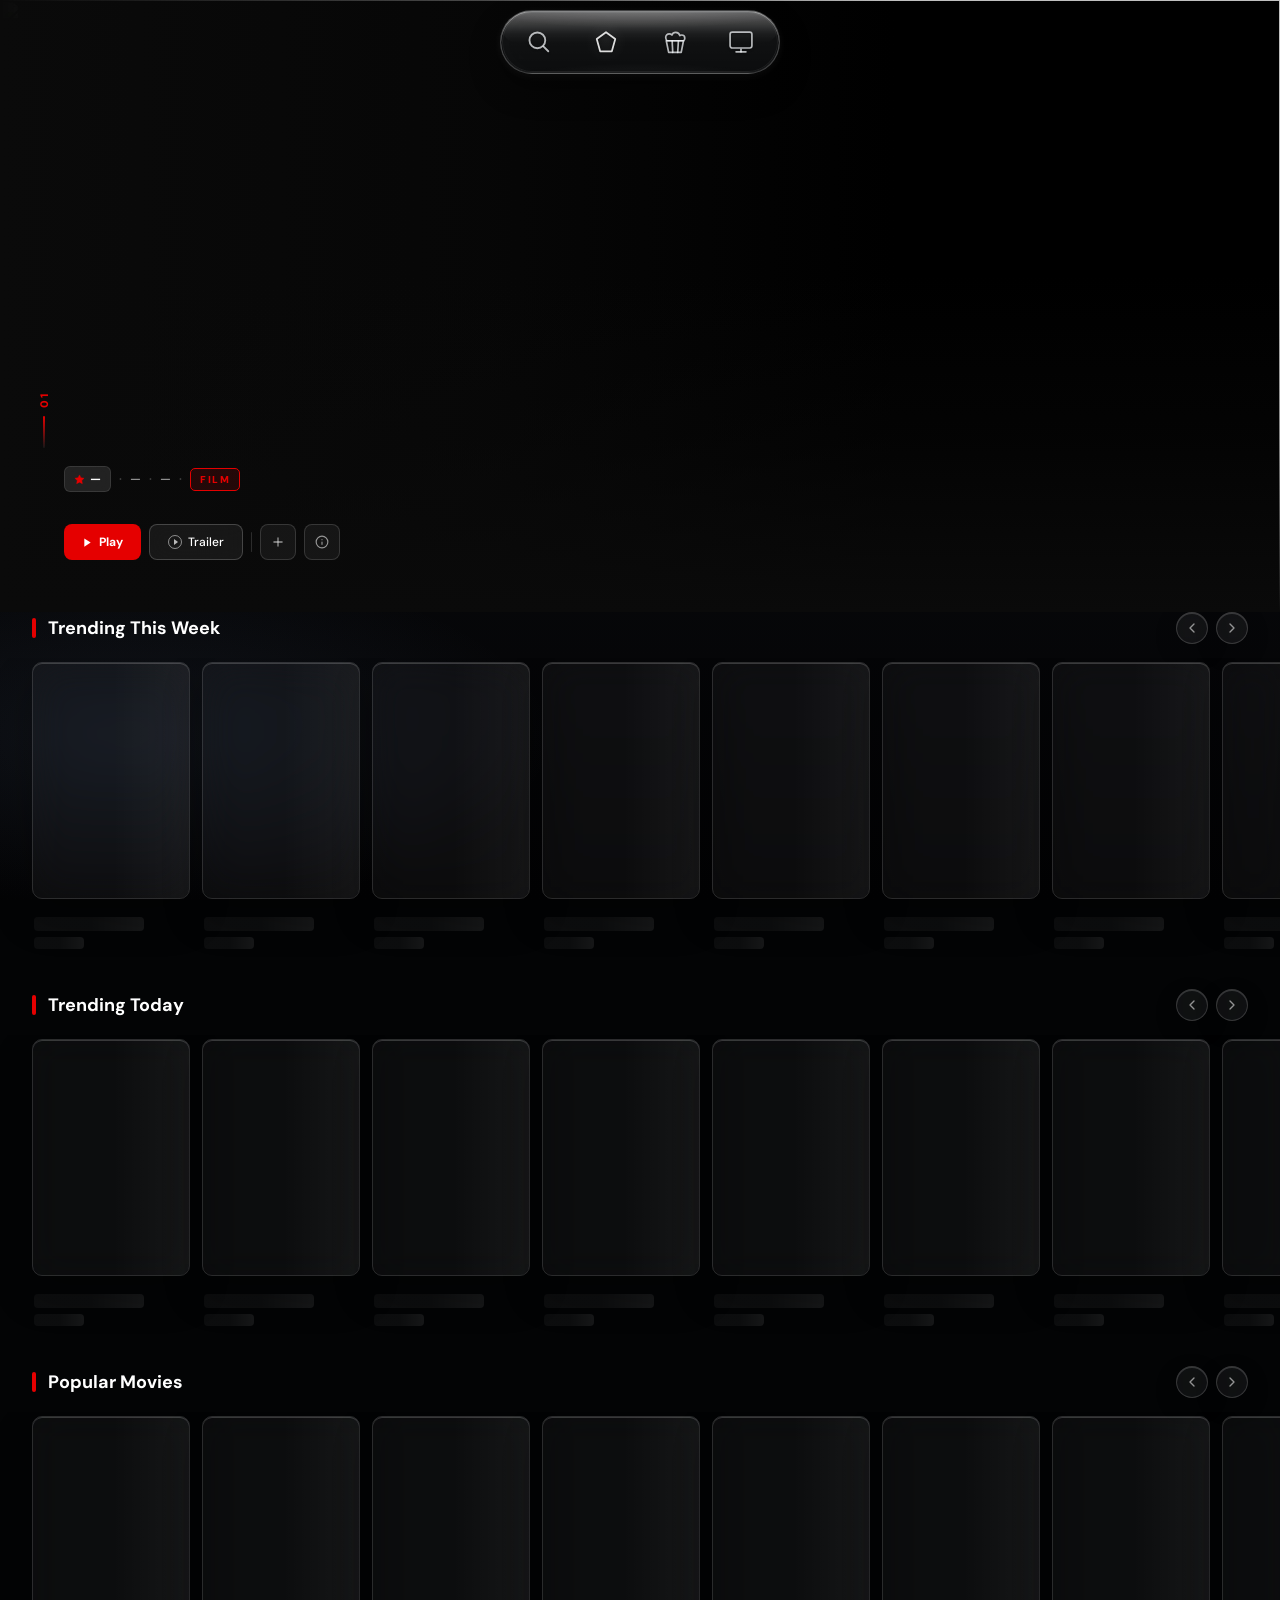
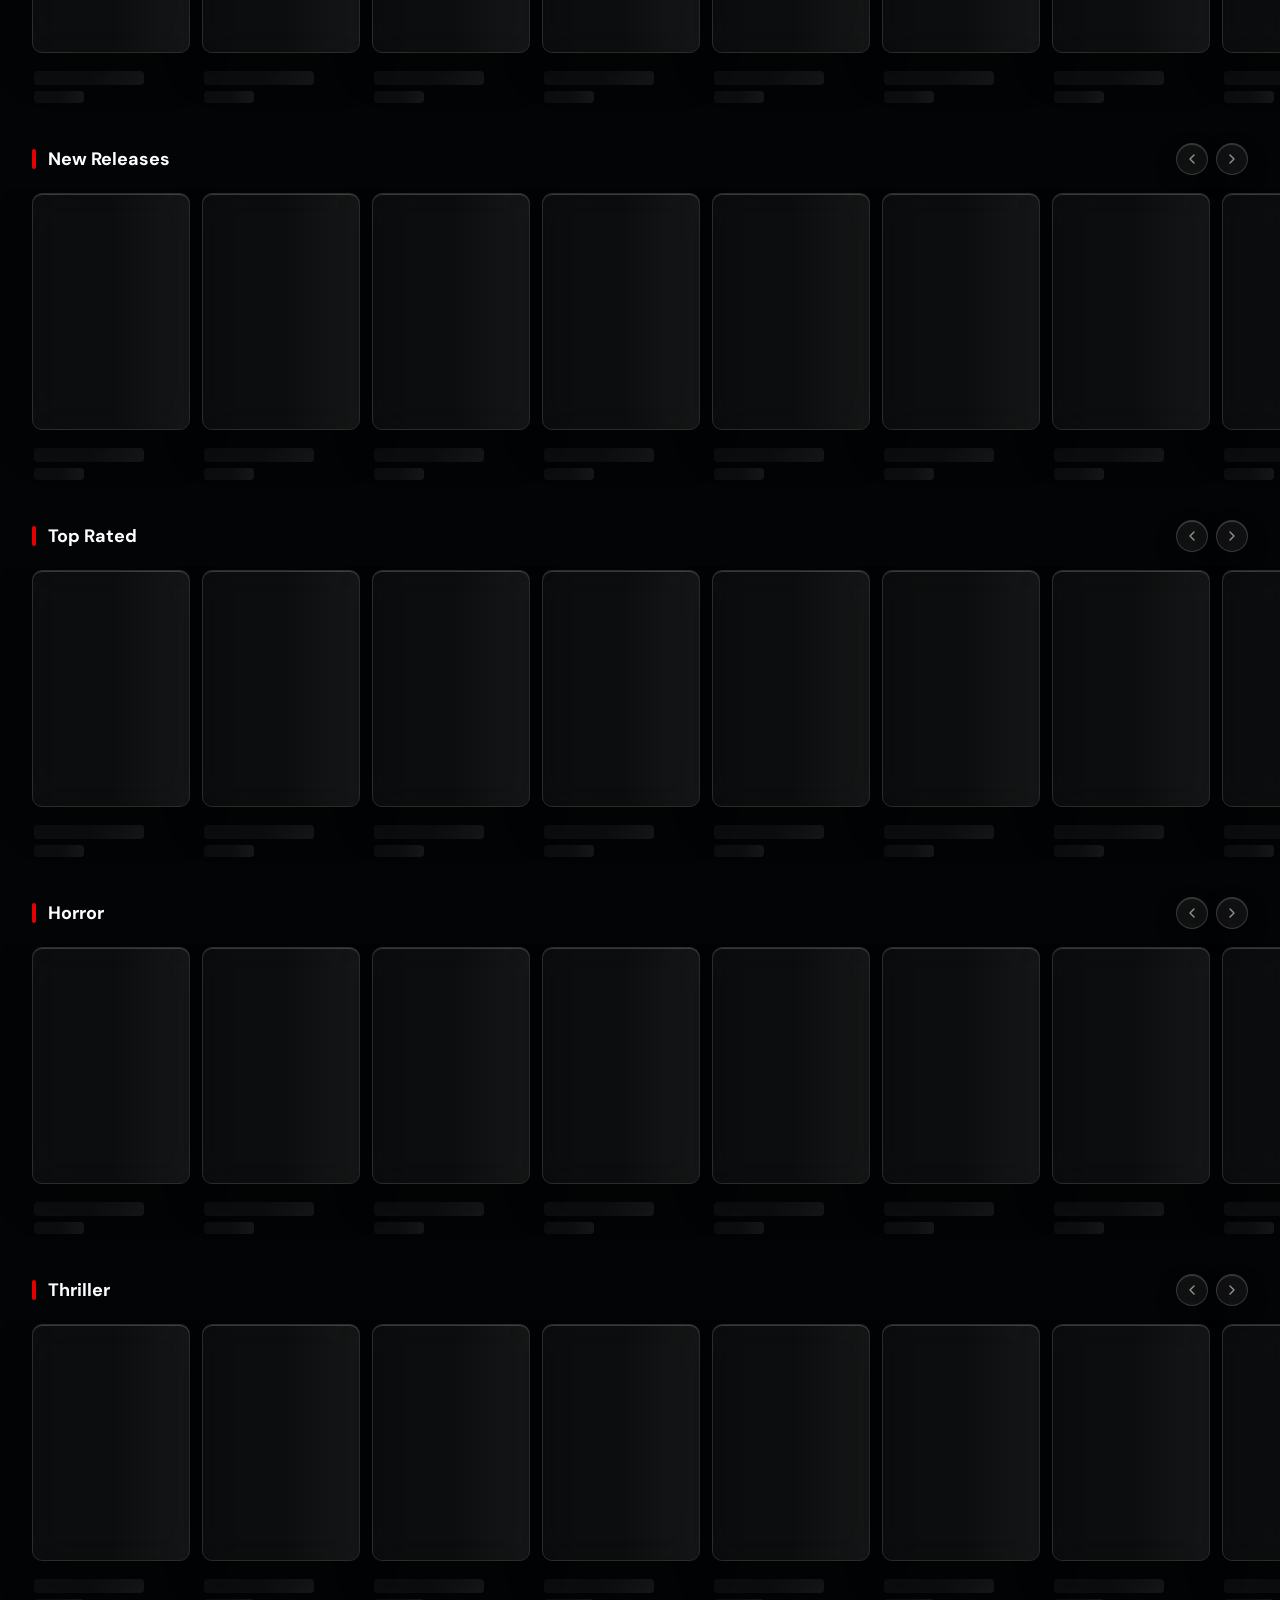
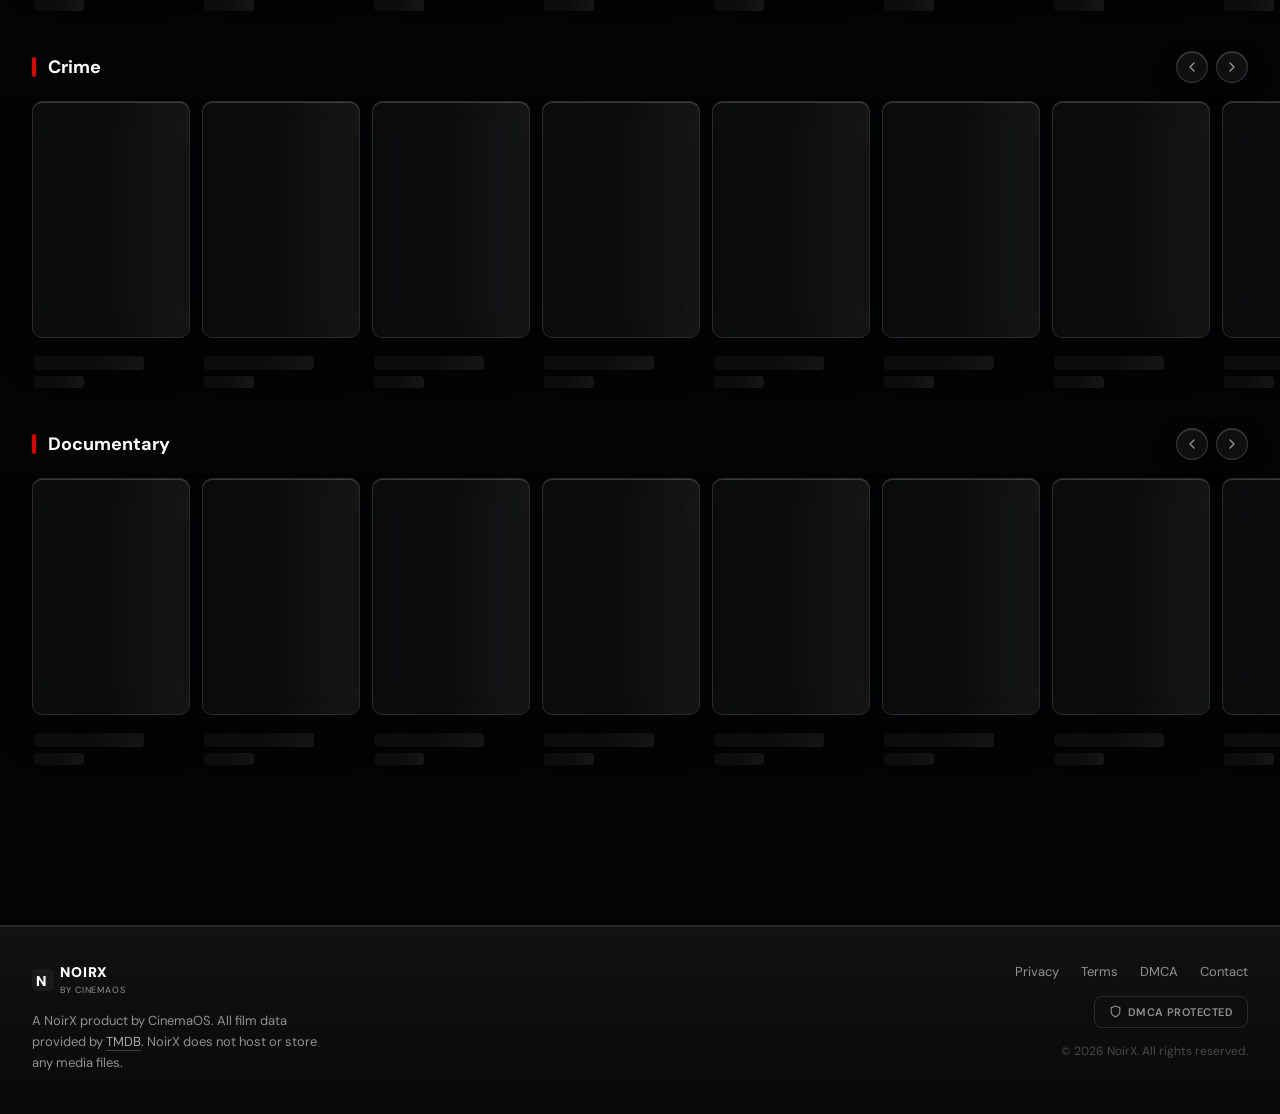
==== index.html @ 6c7d7eda "NoirX: streaming UI + Supabase admin panel + intro/locker system (videos hosted externally)" ====
<!DOCTYPE html>
<html lang="en">
<head>
<meta charset="UTF-8">
<meta name="viewport" content="width=device-width, initial-scale=1.0">
<title>NoirX — Stream Movies &amp; TV Shows</title>
<link rel="preconnect" href="https://fonts.googleapis.com">
<link rel="preconnect" href="https://fonts.gstatic.com" crossorigin>
<link href="https://fonts.googleapis.com/css2?family=DM+Sans:ital,opsz,wght@0,9..40,400;0,9..40,500;0,9..40,700;0,9..40,900&display=swap" rel="stylesheet">
<style>
  *, *::before, *::after { box-sizing: border-box; margin: 0; padding: 0; }

  :root {
    --bg: #0a0a0a;
    --accent: #e50000;
    --text: #ffffff;
    --muted: rgba(255,255,255,0.55);
    --border: rgba(255,255,255,0.12);
    --glass: rgba(14,14,14,0.88);
    --liquid-surface: rgba(255,255,255,0.055);
    --liquid-surface-strong: rgba(255,255,255,0.085);
    --liquid-border: rgba(255,255,255,0.16);
    --liquid-highlight: rgba(255,255,255,0.32);
    --radius: 10px;
  }

  html {
    scroll-behavior: smooth;
    background: #030405;
  }

  body {
    background:
      radial-gradient(ellipse 74% 38% at 50% -10%, rgba(255,255,255,0.145), transparent 68%),
      radial-gradient(ellipse 56% 38% at 88% 8%, rgba(229,0,0,0.13), transparent 64%),
      radial-gradient(ellipse 54% 32% at 10% 82%, rgba(135,168,220,0.085), transparent 62%),
      linear-gradient(180deg, #050608 0%, #08090c 46%, #030304 100%);
    background-attachment: fixed;
    color: var(--text);
    font-family: 'DM Sans', system-ui, sans-serif;
    font-size: 16px;
    line-height: 1.5;
    -webkit-font-smoothing: antialiased;
    overflow-x: hidden;
    min-height: 100vh;
  }

  /* ─── NAV ─── */
  .nav-wrap {
    position: fixed;
    top: 10px;
    left: 50%;
    transform: translateX(-50%);
    z-index: 100;
    width: 280px;
    max-width: calc(100vw - 20px);
  }

  @media (max-width: 640px) {
    .nav-wrap {
      top: auto;
      bottom: 16px;
      bottom: calc(16px + env(safe-area-inset-bottom));
    }
  }

  .nav-bar {
    position: relative;
    display: flex;
    align-items: center;
    justify-content: space-between;
    width: 100%;
    height: 64px;
    overflow: hidden;
    isolation: isolate;
    background:
      linear-gradient(180deg, rgba(255,255,255,0.18) 0%, rgba(255,255,255,0.055) 38%, rgba(255,255,255,0.035) 100%),
      rgba(7,8,10,0.54);
    border: 1px solid rgba(255,255,255,0.22);
    border-radius: 32px;
    padding: 0 24px;
    backdrop-filter: blur(26px) saturate(1.55) contrast(1.05);
    -webkit-backdrop-filter: blur(26px) saturate(1.55) contrast(1.05);
    box-shadow:
      0 14px 30px rgba(0,0,0,0.42),
      0 2px 8px rgba(255,255,255,0.06),
      inset 0 1px 0 rgba(255,255,255,0.42),
      inset 0 -1px 0 rgba(255,255,255,0.07);
  }

  .nav-bar::before,
  .nav-bar::after {
    content: '';
    position: absolute;
    inset: 0;
    border-radius: inherit;
    pointer-events: none;
    z-index: 0;
  }

  .nav-bar::before {
    inset: 1px 1px auto;
    height: 50%;
    background: linear-gradient(180deg, rgba(255,255,255,0.30), rgba(255,255,255,0.075) 62%, transparent);
    opacity: 0.78;
  }

  .nav-bar::after {
    inset: 1px;
    background:
      radial-gradient(ellipse 110% 70% at 50% -12%, rgba(255,255,255,0.20), transparent 58%),
      radial-gradient(ellipse 90% 70% at 50% 125%, rgba(255,255,255,0.09), transparent 62%);
    box-shadow: inset 0 0 0 1px rgba(255,255,255,0.08);
    opacity: 0.86;
  }

  .nav-pill {
    display: none;
  }

  .nav-link {
    position: relative;
    display: flex;
    align-items: center;
    justify-content: center;
    width: 28px;
    height: 28px;
    border-radius: 0;
    text-decoration: none;
    flex-shrink: 0;
    z-index: 1;
    transition: color 0.16s, transform 0.16s;
    color: rgba(247,249,252,0.72);
    border: none;
    background: none;
    cursor: pointer;
    font-family: inherit;
  }

  .nav-link::before {
    content: '';
    position: absolute;
    inset: -7px;
    z-index: 0;
    border-radius: 999px;
    background: radial-gradient(circle, rgba(255,255,255,0.16), transparent 68%);
    opacity: 0;
    transform: scale(0.86);
    transition: opacity 0.16s, transform 0.16s;
  }

  .nav-link.active {
    color: rgba(255,255,255,0.86);
  }

  .nav-link.active::before {
    opacity: 0.26;
    transform: scale(1);
  }

  .nav-link:not(.active):hover,
  .nav-link.active:hover { color: rgba(255,255,255,0.96); }

  .nav-link:hover::before {
    opacity: 0.34;
    transform: scale(1);
  }

  .nav-link svg {
    width: 24px;
    height: 24px;
    position: relative;
    z-index: 1;
    pointer-events: none;
    overflow: visible;
    filter: drop-shadow(0 1px 1px rgba(0,0,0,0.45));
  }

  @media (max-width: 430px) {
    .nav-wrap {
      width: 280px;
    }

    .nav-bar {
      height: 60px;
      border-radius: 30px;
      padding: 0 22px;
    }

    .nav-link,
    .nav-link svg {
      width: 23px;
      height: 23px;
    }
  }

  .nav-divider {
    width: 1px;
    height: 28px;
    background: var(--border);
    border-radius: 1px;
    margin: 0 6px;
    flex-shrink: 0;
  }

  .nav-logo-link {
    display: flex;
    align-items: center;
    justify-content: center;
    width: 44px;
    height: 44px;
    flex-shrink: 0;
    z-index: 1;
    text-decoration: none;
  }

  /* ─── HERO ─── */
  .hero {
    position: relative;
    width: 100%;
    height: 68vh;
    min-height: 520px;
    overflow: hidden;
    background: #000;
  }

  .hero-bg {
    position: absolute;
    inset: 0;
    width: 100%;
    height: 100%;
    object-fit: cover;
    object-position: center top;
    transition: opacity 0.8s ease;
  }

  .hero-grad-h {
    position: absolute;
    inset: 0;
    z-index: 1;
    background: linear-gradient(to right, var(--bg) 0%, color-mix(in srgb, var(--bg) 65%, transparent) 38%, transparent 70%);
  }

  .hero-grad-v {
    position: absolute;
    inset: 0;
    z-index: 1;
    background: linear-gradient(to top, var(--bg) 0%, color-mix(in srgb, var(--bg) 35%, transparent) 28%, transparent 55%);
  }

  .hero-content {
    position: absolute;
    bottom: 0;
    left: 0;
    right: 0;
    padding: 0 36px 52px;
    z-index: 10;
    transition: opacity 0.6s, transform 0.6s;
  }

  .hero-inner {
    max-width: 600px;
    display: flex;
    flex-direction: column;
    align-items: flex-start;
  }

  .hero-title-row {
    display: flex;
    align-items: flex-end;
    gap: 16px;
    margin-bottom: 14px;
  }

  .hero-indicator {
    display: flex;
    flex-direction: column;
    align-items: center;
    gap: 8px;
    align-self: stretch;
    flex-shrink: 0;
    padding-bottom: 4px;
  }

  .hero-num {
    font-size: 11px;
    font-weight: 900;
    color: var(--accent);
    writing-mode: vertical-rl;
    transform: rotate(180deg);
    letter-spacing: 0.12em;
    font-variant-numeric: tabular-nums;
  }

  .hero-vline {
    flex: 1;
    width: 2px;
    min-height: 32px;
    border-radius: 999px;
    background: linear-gradient(to bottom, var(--accent) 0%, rgba(255,255,255,0.05) 100%);
  }

  .hero-title-img {
    height: 120px;
    width: auto;
    object-fit: contain;
    object-position: left bottom;
    max-width: 320px;
    filter: drop-shadow(0 4px 24px rgba(0,0,0,0.9));
  }

  .hero-title-text {
    font-size: 38px;
    font-weight: 900;
    color: var(--text);
    line-height: 1.1;
    max-width: 400px;
    filter: drop-shadow(0 4px 24px rgba(0,0,0,0.9));
    letter-spacing: -0.02em;
  }

  .hero-meta {
    display: flex;
    flex-wrap: wrap;
    align-items: center;
    gap: 8px;
    margin-bottom: 14px;
    font-size: 12px;
    font-weight: 600;
    color: var(--muted);
    margin-left: 28px;
  }

  .rating-badge {
    display: flex;
    align-items: center;
    gap: 5px;
    padding: 3px 9px;
    backdrop-filter: blur(12px);
    border-radius: 6px;
    background: rgba(255,255,255,0.1);
    border: 1px solid rgba(255,255,255,0.1);
  }

  .rating-badge svg { width: 11px; height: 11px; fill: var(--accent); stroke: var(--accent); flex-shrink: 0; }
  .rating-badge span { font-weight: 700; color: var(--text); }

  .dot { opacity: 0.45; }

  .film-tag {
    padding: 3px 9px;
    font-size: 10px;
    text-transform: uppercase;
    font-weight: 900;
    letter-spacing: 0.15em;
    border-radius: 5px;
    border: 1px solid var(--accent);
    color: var(--accent);
    background: color-mix(in srgb, var(--accent) 12%, transparent);
  }

  .hero-desc {
    font-size: 14px;
    line-height: 1.7;
    color: var(--muted);
    margin-bottom: 18px;
    display: -webkit-box;
    -webkit-line-clamp: 2;
    -webkit-box-orient: vertical;
    overflow: hidden;
    margin-left: 28px;
    max-width: 480px;
  }

  .hero-actions {
    display: flex;
    align-items: center;
    gap: 8px;
    margin-left: 28px;
  }

  .btn-play {
    display: flex;
    align-items: center;
    gap: 6px;
    height: 36px;
    padding: 0 18px;
    font-weight: 700;
    font-size: 12px;
    font-family: inherit;
    border-radius: calc(var(--radius) - 2px);
    background: var(--accent);
    color: #fff;
    text-decoration: none;
    border: none;
    cursor: pointer;
    transition: filter 0.15s, transform 0.15s;
    flex-shrink: 0;
  }
  .btn-play:hover { filter: brightness(1.12); }
  .btn-play:active { transform: scale(0.95); }
  .btn-play svg { width: 11px; height: 11px; fill: #fff; transition: transform 0.15s; flex-shrink: 0; }
  .btn-play:hover svg { transform: scale(1.1); }

  .btn-trailer {
    display: flex;
    align-items: center;
    gap: 6px;
    height: 36px;
    padding: 0 18px;
    font-weight: 500;
    font-size: 12px;
    font-family: inherit;
    border-radius: calc(var(--radius) - 2px);
    background: rgba(255,255,255,0.06);
    color: var(--text);
    border: 1px solid rgba(255,255,255,0.2);
    cursor: pointer;
    backdrop-filter: blur(12px);
    transition: background 0.15s, transform 0.15s;
    flex-shrink: 0;
  }
  .btn-trailer:hover { background: rgba(255,255,255,0.12); }
  .btn-trailer:active { transform: scale(0.95); }

  .trailer-icon {
    width: 14px;
    height: 14px;
    border-radius: 50%;
    border: 1px solid rgba(255,255,255,0.5);
    display: flex;
    align-items: center;
    justify-content: center;
    flex-shrink: 0;
  }

  .trailer-tri {
    width: 0; height: 0;
    border-top: 3px solid transparent;
    border-bottom: 3px solid transparent;
    border-left: 4px solid rgba(255,255,255,0.7);
    margin-left: 1px;
  }

  .btn-vdivider {
    width: 1px; height: 20px;
    border-radius: 999px;
    background: rgba(255,255,255,0.14);
    flex-shrink: 0;
  }

  .btn-icon {
    display: flex;
    align-items: center;
    justify-content: center;
    width: 36px; height: 36px;
    border-radius: calc(var(--radius) - 2px);
    background: rgba(255,255,255,0.05);
    color: var(--muted);
    border: 1px solid rgba(255,255,255,0.14);
    cursor: pointer;
    font-family: inherit;
    transition: color 0.15s, background 0.15s, transform 0.15s;
    flex-shrink: 0;
  }
  .btn-icon svg { width: 14px; height: 14px; transition: transform 0.2s, color 0.15s; }
  .btn-icon:hover { color: var(--text); background: rgba(255,255,255,0.1); }
  .btn-icon.plus-btn:hover svg { transform: rotate(90deg); }
  .btn-icon:active { transform: scale(0.9); }

  /* ─── HERO THUMBNAILS ─── */
  @media (max-width: 640px) {
    .hero-thumbs { display: none !important; }
  }

  .hero-thumbs {
    position: absolute;
    right: 32px;
    top: 50%;
    transform: translateY(-50%);
    height: 260px;
    width: 168px;
    z-index: 20;
    pointer-events: none;
  }

  .thumb-item {
    position: absolute;
    right: 0;
    display: flex;
    align-items: center;
    gap: 10px;
    transition: all 0.7s cubic-bezier(0.25,1,0.5,1);
    cursor: pointer;
    border: none;
    background: none;
    padding: 0;
    pointer-events: auto;
  }

  .thumb-item.t-active {
    top: 50%;
    transform: translateY(-50%);
    opacity: 1;
    z-index: 30;
  }

  .thumb-item.t-next {
    top: 50%;
    transform: translateY(calc(-50% + 74px));
    opacity: 1;
    z-index: 20;
  }

  .thumb-item.t-hidden {
    top: 50%;
    transform: translateY(calc(-50% + 132px)) scale(0.8);
    opacity: 0;
    z-index: 0;
    pointer-events: none;
  }

  .thumb-num {
    font-size: 10px;
    font-weight: 900;
    width: 20px;
    text-align: right;
    flex-shrink: 0;
    font-variant-numeric: tabular-nums;
    transition: opacity 0.5s, color 0.5s;
  }
  .thumb-item.t-active .thumb-num { color: var(--accent); opacity: 1; }
  .thumb-item:not(.t-active) .thumb-num { color: var(--text); opacity: 0.3; }
  .thumb-item:not(.t-active):hover .thumb-num { opacity: 0.65; }

  .thumb-vline {
    width: 2px;
    border-radius: 999px;
    flex-shrink: 0;
    transition: height 0.7s cubic-bezier(0.25,1,0.5,1), background 0.5s;
  }
  .thumb-item.t-active .thumb-vline {
    height: 64px;
    background: linear-gradient(to bottom, var(--accent), rgba(255,255,255,0.12));
  }
  .thumb-item:not(.t-active) .thumb-vline {
    height: 48px;
    background: rgba(255,255,255,0.14);
  }

  .thumb-card {
    position: relative;
    overflow: hidden;
    border-radius: calc(var(--radius) - 2px);
    transition: width 0.7s cubic-bezier(0.25,1,0.5,1), height 0.7s cubic-bezier(0.25,1,0.5,1), opacity 0.7s, filter 0.7s, border-color 0.5s, box-shadow 0.5s;
    flex-shrink: 0;
  }
  .thumb-item.t-active .thumb-card {
    width: 112px; height: 64px;
    border: 1.5px solid var(--accent);
    box-shadow: 0 4px 20px color-mix(in srgb, var(--accent) 30%, transparent);
    opacity: 1;
    filter: grayscale(0);
  }
  .thumb-item:not(.t-active) .thumb-card {
    width: 80px; height: 48px;
    border: 1px solid rgba(255,255,255,0.14);
    opacity: 0.4;
    filter: grayscale(60%);
  }
  .thumb-item:not(.t-active):hover .thumb-card {
    width: 96px; height: 56px;
    opacity: 0.8;
    filter: grayscale(0);
  }

  .thumb-card img {
    width: 100%; height: 100%;
    object-fit: cover;
    transition: transform 0.7s cubic-bezier(0.25,1,0.5,1);
  }
  .thumb-item:not(.t-active) .thumb-card img { transform: scale(1.05); }
  .thumb-item:not(.t-active):hover .thumb-card img { transform: scale(1); }

  .thumb-overlay {
    position: absolute;
    inset: 0;
    display: flex;
    align-items: flex-end;
    background: linear-gradient(to top, rgba(0,0,0,0.82) 0%, transparent 62%);
    transition: opacity 0.3s;
  }
  .thumb-item.t-active .thumb-overlay { opacity: 1; }
  .thumb-item:not(.t-active) .thumb-overlay { opacity: 0; }
  .thumb-item:not(.t-active):hover .thumb-overlay { opacity: 1; }

  .thumb-title {
    font-size: 9px;
    font-weight: 600;
    letter-spacing: 0.04em;
    white-space: nowrap;
    overflow: hidden;
    text-overflow: ellipsis;
    padding: 0 8px 5px;
    width: 100%;
    color: var(--text);
  }

  .thumb-progress {
    position: absolute;
    bottom: 0; left: 0; right: 0;
    height: 2px;
    overflow: hidden;
    z-index: 30;
  }

  .thumb-progress-bar {
    height: 100%;
    background: var(--accent);
    width: 0%;
    transition: width 0s;
  }

  /* ─── SKELETON LOADER ─── */
  .skeleton {
    background: linear-gradient(90deg, rgba(255,255,255,0.04) 25%, rgba(255,255,255,0.08) 50%, rgba(255,255,255,0.04) 75%);
    background-size: 200% 100%;
    animation: shimmer 1.5s infinite;
    border-radius: var(--radius);
  }

  @keyframes shimmer {
    0% { background-position: 200% 0; }
    100% { background-position: -200% 0; }
  }

  /* ─── MAIN CONTENT ─── */
  .main {
    padding-bottom: 60px;
  }

  .section {
    margin-bottom: 32px;
  }

  .section-header {
    display: flex;
    align-items: center;
    justify-content: space-between;
    padding: 0 32px;
    margin-bottom: 14px;
  }

  .section-title-group {
    display: flex;
    align-items: center;
    gap: 12px;
  }

  .section-accent-bar {
    width: 4px;
    height: 20px;
    border-radius: 2px;
    background: var(--accent);
    flex-shrink: 0;
  }

  .section-title {
    font-size: 18px;
    font-weight: 700;
    color: var(--text);
  }

  .section-nav {
    display: flex;
    gap: 8px;
  }

  .scroll-btn {
    width: 32px; height: 32px;
    border-radius: 50%;
    display: flex;
    align-items: center;
    justify-content: center;
    border: 1px solid var(--liquid-border);
    background: var(--liquid-surface);
    backdrop-filter: blur(16px) saturate(1.35);
    -webkit-backdrop-filter: blur(16px) saturate(1.35);
    color: var(--muted);
    cursor: pointer;
    box-shadow: inset 0 1px 0 rgba(255,255,255,0.16), 0 8px 22px rgba(0,0,0,0.22);
    transition: border-color 0.2s, color 0.2s, background 0.2s;
    flex-shrink: 0;
    font-family: inherit;
  }
  .scroll-btn:hover { border-color: rgba(255,255,255,0.3); color: var(--text); background: var(--liquid-surface-strong); }
  .scroll-btn svg { width: 16px; height: 16px; }

  /* ─── CARD ROW ─── */
  .card-row {
    display: flex;
    gap: 12px;
    overflow-x: auto;
    padding: 4px 32px 8px;
    scroll-behavior: smooth;
  }
  .card-row::-webkit-scrollbar { display: none; }
  .card-row { -ms-overflow-style: none; scrollbar-width: none; }

  /* ─── MOVIE CARD ─── */
  .movie-card {
    flex-shrink: 0;
    width: 158px;
    cursor: pointer;
    transition: transform 0.3s cubic-bezier(0.4,0,0.2,1);
  }
  .movie-card:hover { transform: translateY(-5px); }

  .card-thumb {
    position: relative;
    width: 158px;
    height: 237px;
    border-radius: var(--radius);
    overflow: hidden;
    background:
      linear-gradient(180deg, rgba(255,255,255,0.11), rgba(255,255,255,0.035)),
      rgba(255,255,255,0.045);
    border: 1px solid var(--liquid-border);
    box-shadow: 0 18px 38px rgba(0,0,0,0.30), inset 0 1px 0 rgba(255,255,255,0.18);
    backdrop-filter: blur(18px) saturate(1.35);
    -webkit-backdrop-filter: blur(18px) saturate(1.35);
  }

  .card-thumb img {
    width: 100%; height: 100%;
    object-fit: cover;
    transition: filter 0.5s;
    filter: grayscale(35%) contrast(1.04);
    display: block;
  }
  .movie-card:hover .card-thumb img { filter: grayscale(0) contrast(1); }

  .card-hover-overlay {
    position: absolute;
    inset: 0;
    background: linear-gradient(to top, rgba(0,0,0,0.5) 0%, rgba(0,0,0,0.15) 50%, transparent 100%);
    display: flex;
    align-items: center;
    justify-content: center;
    opacity: 0;
    transition: opacity 0.25s cubic-bezier(0.4,0,0.2,1);
  }
  .movie-card:hover .card-hover-overlay { opacity: 1; }

  .card-play-btn {
    width: 38px; height: 38px;
    border-radius: 50%;
    background: #ffffff;
    display: flex;
    align-items: center;
    justify-content: center;
    box-shadow: 0 2px 12px rgba(0,0,0,0.5);
    transition: transform 0.22s cubic-bezier(0.34,1.56,0.64,1);
    flex-shrink: 0;
  }
  .movie-card:hover .card-play-btn { transform: scale(1.08); }
  .card-play-btn svg { width: 13px; height: 13px; fill: #000000; margin-left: 2px; display: block; }

  .card-rating {
    position: absolute;
    top: 8px; left: 8px;
    background: rgba(10,10,10,0.78);
    backdrop-filter: blur(8px);
    border-radius: 6px;
    padding: 3px 7px;
    font-size: 11px;
    font-weight: 700;
    color: var(--text);
    box-shadow: 0 2px 8px rgba(0,0,0,0.45);
    z-index: 2;
  }

  .card-info { padding: 8px 2px 0; }
  .card-name {
    font-size: 13px; font-weight: 500;
    color: var(--text);
    white-space: nowrap;
    overflow: hidden;
    text-overflow: ellipsis;
  }
  .card-year { font-size: 12px; color: var(--muted); margin-top: 2px; }

  /* skeleton card */
  .card-skeleton .card-thumb { background: none; }
  .card-skeleton .card-thumb-sk {
    width: 158px; height: 237px;
    border-radius: var(--radius);
  }
  .card-skeleton .card-name-sk { height: 14px; width: 110px; border-radius: 4px; margin-top: 10px; }
  .card-skeleton .card-year-sk { height: 12px; width: 50px; border-radius: 4px; margin-top: 6px; }

  /* ─── FOOTER ─── */
  footer {
    margin-top: 60px;
    padding: 36px 32px 40px;
    border-top: 1px solid var(--liquid-border);
    display: flex;
    align-items: flex-start;
    justify-content: space-between;
    gap: 32px;
    flex-wrap: wrap;
    background:
      linear-gradient(180deg, rgba(255,255,255,0.055), rgba(255,255,255,0.018)),
      rgba(4,5,7,0.62);
    backdrop-filter: blur(22px) saturate(1.35);
    -webkit-backdrop-filter: blur(22px) saturate(1.35);
    box-shadow: inset 0 1px 0 rgba(255,255,255,0.07);
  }

  .footer-left { max-width: 300px; }

  .footer-logo {
    display: flex;
    align-items: center;
    gap: 8px;
    margin-bottom: 12px;
    text-decoration: none;
  }

  .footer-logo-mark {
    display: flex;
    align-items: center;
    gap: 6px;
  }

  .footer-logo-text {
    font-size: 14px;
    font-weight: 900;
    color: var(--text);
    letter-spacing: 0.06em;
  }

  .footer-tagline {
    font-size: 9px;
    color: var(--muted);
    letter-spacing: 0.1em;
    text-transform: uppercase;
    margin-top: 1px;
  }

  .footer-desc {
    font-size: 13px;
    color: var(--muted);
    line-height: 1.65;
  }

  .footer-desc a { color: rgba(255,255,255,0.65); text-decoration: none; border-bottom: 1px solid rgba(255,255,255,0.2); }
  .footer-desc a:hover { color: var(--text); }

  .footer-right {
    display: flex;
    flex-direction: column;
    align-items: flex-end;
    gap: 14px;
  }

  .footer-links {
    display: flex;
    gap: 22px;
  }

  .footer-links a {
    font-size: 13px;
    color: var(--muted);
    text-decoration: none;
    transition: color 0.2s;
  }
  .footer-links a:hover { color: var(--text); }

  .dmca-badge {
    display: flex;
    align-items: center;
    gap: 6px;
    border: 1px solid var(--border);
    border-radius: 8px;
    padding: 7px 14px;
    font-size: 11px;
    font-weight: 600;
    color: var(--muted);
    letter-spacing: 0.04em;
  }
  .dmca-badge svg { width: 13px; height: 13px; }

  .footer-copy { font-size: 12px; color: rgba(255,255,255,0.25); }

  svg { display: inline-block; vertical-align: middle; }

  /* ─── LOADING OVERLAY ─── */
  #loading-overlay {
    position: fixed;
    inset: 0;
    background: var(--bg);
    z-index: 200;
    display: flex;
    align-items: center;
    justify-content: center;
    transition: opacity 0.6s;
  }
  #loading-overlay.fade-out { opacity: 0; pointer-events: none; }

  .loader-logo {
    display: flex;
    flex-direction: column;
    align-items: center;
    gap: 20px;
  }

  .loader-n {
    font-size: 64px;
    font-weight: 900;
    color: var(--text);
    letter-spacing: -2px;
    line-height: 1;
  }

  .loader-bar {
    width: 120px;
    height: 2px;
    background: rgba(255,255,255,0.1);
    border-radius: 999px;
    overflow: hidden;
  }

  .loader-bar-fill {
    height: 100%;
    background: var(--accent);
    border-radius: 999px;
    animation: load-fill 1.4s ease forwards;
  }

  @keyframes load-fill {
    from { width: 0%; }
    to { width: 100%; }
  }

  /* ─── DETAIL MODAL ─── */
  .modal-backdrop {
    position: fixed;
    inset: 0;
    background: rgba(0,0,0,0.78);
    backdrop-filter: blur(6px);
    -webkit-backdrop-filter: blur(6px);
    z-index: 300;
    display: flex;
    align-items: center;
    justify-content: center;
    padding: 20px;
    opacity: 0;
    pointer-events: none;
    transition: opacity 0.28s cubic-bezier(0.4,0,0.2,1);
  }
  .modal-backdrop.open {
    opacity: 1;
    pointer-events: auto;
  }

  .modal {
    background: #111;
    border-radius: 16px;
    width: 100%;
    max-width: 480px;
    max-height: 90vh;
    overflow: hidden;
    overflow-y: auto;
    border: 1px solid rgba(255,255,255,0.08);
    box-shadow: 0 24px 80px rgba(0,0,0,0.9);
    transform: scale(0.94) translateY(16px);
    transition: transform 0.3s cubic-bezier(0.34,1.56,0.64,1);
    position: relative;
    scrollbar-width: none;
  }
  .modal::-webkit-scrollbar { display: none; }
  .modal-backdrop.open .modal {
    transform: scale(1) translateY(0);
  }

  /* poster area */
  .modal-poster {
    position: relative;
    width: 100%;
    aspect-ratio: 2/3;
    background: #1a1a1a;
    overflow: hidden;
  }

  .modal-poster img {
    width: 100%;
    height: 100%;
    object-fit: cover;
    display: block;
  }

  /* gradient overlay at bottom of poster */
  .modal-poster-grad {
    position: absolute;
    inset: 0;
    background: linear-gradient(to top, #111 0%, rgba(17,17,17,0.4) 40%, transparent 70%);
    pointer-events: none;
  }

  /* rating badge top-right */
  .modal-rating-badge {
    position: absolute;
    top: 12px;
    right: 12px;
    background: rgba(10,10,10,0.82);
    backdrop-filter: blur(10px);
    border-radius: 8px;
    padding: 5px 10px;
    font-size: 13px;
    font-weight: 700;
    color: var(--text);
    display: flex;
    align-items: center;
    gap: 5px;
    box-shadow: 0 2px 12px rgba(0,0,0,0.6);
    z-index: 2;
  }
  .modal-rating-badge svg { width: 12px; height: 12px; fill: #fbbf24; flex-shrink: 0; }

  /* close button */
  .modal-close {
    position: absolute;
    top: 12px;
    left: 12px;
    width: 34px;
    height: 34px;
    border-radius: 50%;
    background: rgba(0,0,0,0.6);
    backdrop-filter: blur(8px);
    border: 1px solid rgba(255,255,255,0.15);
    color: var(--text);
    display: flex;
    align-items: center;
    justify-content: center;
    cursor: pointer;
    z-index: 10;
    transition: background 0.15s;
    font-family: inherit;
  }
  .modal-close:hover { background: rgba(0,0,0,0.85); }
  .modal-close svg { width: 16px; height: 16px; }

  /* big centered play button on poster */
  .modal-play-center {
    position: absolute;
    top: 50%;
    left: 50%;
    transform: translate(-50%, -50%);
    width: 64px;
    height: 64px;
    border-radius: 50%;
    background: rgba(255,255,255,0.93);
    display: flex;
    align-items: center;
    justify-content: center;
    box-shadow: 0 8px 32px rgba(0,0,0,0.7);
    cursor: pointer;
    transition: transform 0.2s cubic-bezier(0.34,1.56,0.64,1), background 0.15s;
    z-index: 5;
    border: none;
    font-family: inherit;
  }
  .modal-play-center:hover { transform: translate(-50%,-50%) scale(1.1); background: #fff; }
  .modal-play-center:active { transform: translate(-50%,-50%) scale(0.95); }
  .modal-play-center svg { width: 22px; height: 22px; fill: #111; margin-left: 3px; }

  /* type tag on poster bottom-left */
  .modal-type-tag {
    position: absolute;
    bottom: 16px;
    left: 16px;
    padding: 4px 10px;
    font-size: 9px;
    text-transform: uppercase;
    font-weight: 900;
    letter-spacing: 0.15em;
    border-radius: 5px;
    border: 1px solid var(--accent);
    color: var(--accent);
    background: color-mix(in srgb, var(--accent) 14%, transparent);
    z-index: 2;
  }

  /* info body */
  .modal-body {
    padding: 4px 20px 24px;
  }

  .modal-title {
    font-size: 22px;
    font-weight: 900;
    color: var(--text);
    line-height: 1.2;
    margin-bottom: 6px;
    letter-spacing: -0.02em;
  }

  .modal-meta-row {
    display: flex;
    align-items: center;
    gap: 8px;
    font-size: 13px;
    font-weight: 500;
    color: var(--muted);
    margin-bottom: 14px;
    flex-wrap: wrap;
  }
  .modal-meta-row .dot { opacity: 0.45; }

  .modal-genres {
    display: flex;
    flex-wrap: wrap;
    gap: 6px;
    margin-bottom: 14px;
  }

  .modal-genre-chip {
    padding: 4px 10px;
    font-size: 11px;
    font-weight: 600;
    border-radius: 999px;
    background: rgba(255,255,255,0.07);
    border: 1px solid rgba(255,255,255,0.1);
    color: var(--muted);
  }

  .modal-overview {
    font-size: 14px;
    line-height: 1.7;
    color: var(--muted);
    margin-bottom: 20px;
  }

  .modal-actions {
    display: flex;
    gap: 10px;
    flex-wrap: wrap;
  }

  .modal-btn-play {
    flex: 1;
    min-width: 120px;
    display: flex;
    align-items: center;
    justify-content: center;
    gap: 7px;
    height: 44px;
    border-radius: 10px;
    background: var(--accent);
    color: #fff;
    font-weight: 700;
    font-size: 14px;
    border: none;
    cursor: pointer;
    font-family: inherit;
    transition: filter 0.15s, transform 0.15s;
    text-decoration: none;
  }
  .modal-btn-play:hover { filter: brightness(1.12); }
  .modal-btn-play:active { transform: scale(0.97); }
  .modal-btn-play svg { width: 13px; height: 13px; fill: #fff; flex-shrink: 0; }

  .modal-btn-secondary {
    display: flex;
    align-items: center;
    justify-content: center;
    gap: 7px;
    height: 44px;
    padding: 0 18px;
    border-radius: 10px;
    background: rgba(255,255,255,0.07);
    color: var(--text);
    font-weight: 600;
    font-size: 13px;
    border: 1px solid rgba(255,255,255,0.12);
    cursor: pointer;
    font-family: inherit;
    transition: background 0.15s, transform 0.15s;
    flex-shrink: 0;
  }
  .modal-btn-secondary:hover { background: rgba(255,255,255,0.13); }
  .modal-btn-secondary:active { transform: scale(0.97); }
  .modal-btn-secondary svg { width: 15px; height: 15px; flex-shrink: 0; }

  /* loading state inside modal */
  .modal-loading {
    display: flex;
    align-items: center;
    justify-content: center;
    height: 300px;
  }
  .modal-spinner {
    width: 32px; height: 32px;
    border: 2px solid rgba(255,255,255,0.1);
    border-top-color: var(--accent);
    border-radius: 50%;
    animation: spin 0.7s linear infinite;
  }
  @keyframes spin { to { transform: rotate(360deg); } }

  /* ─── EPISODES ─── */
  .modal-seasons-wrap {
    padding: 0 20px;
    margin-bottom: 4px;
  }

  .modal-seasons-label {
    font-size: 16px;
    font-weight: 700;
    color: var(--text);
    margin-bottom: 12px;
    display: flex;
    align-items: center;
    gap: 8px;
  }

  .modal-seasons-label::before {
    content: '';
    width: 3px;
    height: 18px;
    background: var(--accent);
    border-radius: 2px;
    flex-shrink: 0;
  }

  .modal-season-tabs {
    display: flex;
    gap: 8px;
    overflow-x: auto;
    padding-bottom: 2px;
    scrollbar-width: none;
  }
  .modal-season-tabs::-webkit-scrollbar { display: none; }

  .modal-season-tab {
    flex-shrink: 0;
    padding: 6px 16px;
    border-radius: 999px;
    font-size: 12px;
    font-weight: 700;
    border: 1px solid rgba(255,255,255,0.12);
    background: transparent;
    color: var(--muted);
    cursor: pointer;
    font-family: inherit;
    transition: all 0.18s;
  }
  .modal-season-tab:hover { color: var(--text); border-color: rgba(255,255,255,0.3); }
  .modal-season-tab.active {
    background: var(--accent);
    border-color: var(--accent);
    color: #fff;
  }

  .modal-episodes-list {
    padding: 0 20px 24px;
    display: flex;
    flex-direction: column;
    gap: 2px;
    margin-top: 12px;
  }

  .modal-episode {
    display: flex;
    align-items: flex-start;
    gap: 12px;
    padding: 10px;
    border-radius: 10px;
    cursor: pointer;
    transition: background 0.15s;
    border: none;
    background: transparent;
    width: 100%;
    text-align: left;
    font-family: inherit;
  }
  .modal-episode:hover { background: rgba(255,255,255,0.06); }

  .modal-ep-thumb {
    position: relative;
    width: 120px;
    min-width: 120px;
    height: 68px;
    border-radius: 8px;
    overflow: hidden;
    background: #222;
    flex-shrink: 0;
  }

  .modal-ep-thumb img {
    width: 100%; height: 100%;
    object-fit: cover;
    display: block;
  }

  .modal-ep-thumb-placeholder {
    width: 100%; height: 100%;
    display: flex;
    align-items: center;
    justify-content: center;
    background: #1e1e1e;
  }
  .modal-ep-thumb-placeholder svg { width: 24px; height: 24px; opacity: 0.3; }

  .modal-ep-play-overlay {
    position: absolute;
    inset: 0;
    display: flex;
    align-items: center;
    justify-content: center;
    background: rgba(0,0,0,0.3);
    opacity: 0;
    transition: opacity 0.2s;
  }
  .modal-episode:hover .modal-ep-play-overlay { opacity: 1; }
  .modal-ep-play-overlay svg { width: 20px; height: 20px; fill: #fff; filter: drop-shadow(0 2px 6px rgba(0,0,0,0.6)); }

  .modal-ep-num {
    position: absolute;
    bottom: 4px;
    left: 6px;
    font-size: 10px;
    font-weight: 800;
    color: rgba(255,255,255,0.7);
    font-variant-numeric: tabular-nums;
    text-shadow: 0 1px 4px rgba(0,0,0,0.8);
  }

  .modal-ep-info {
    flex: 1;
    min-width: 0;
    padding-top: 2px;
  }

  .modal-ep-title {
    font-size: 13px;
    font-weight: 600;
    color: var(--text);
    line-height: 1.3;
    margin-bottom: 4px;
    white-space: nowrap;
    overflow: hidden;
    text-overflow: ellipsis;
  }

  .modal-ep-meta {
    font-size: 11px;
    color: var(--muted);
    margin-bottom: 5px;
  }

  .modal-ep-desc {
    font-size: 12px;
    color: rgba(255,255,255,0.38);
    line-height: 1.5;
    display: -webkit-box;
    -webkit-line-clamp: 2;
    -webkit-box-orient: vertical;
    overflow: hidden;
  }

  .modal-ep-loading {
    display: flex;
    align-items: center;
    justify-content: center;
    height: 80px;
    color: var(--muted);
    font-size: 13px;
  }

  /* ─── FAKE PLAYER ─── */
  .fp-overlay {
    position: fixed; inset: 0; z-index: 600;
    background: #000;
    display: none; flex-direction: column;
  }
  .fp-overlay.open { display: flex; }

  .fp-bg {
    position: absolute; inset: 0;
    background-size: cover; background-position: center;
    filter: brightness(0.38);
  }
  .fp-grain {
    position: absolute; inset: 0;
    background-image: url("data:image/svg+xml,%3Csvg viewBox='0 0 200 200' xmlns='http://www.w3.org/2000/svg'%3E%3Cfilter id='n'%3E%3CfeTurbulence type='fractalNoise' baseFrequency='0.9' numOctaves='4' stitchTiles='stitch'/%3E%3C/filter%3E%3Crect width='100%25' height='100%25' filter='url(%23n)' opacity='0.06'/%3E%3C/svg%3E");
    opacity: .45; pointer-events: none;
  }

  /* top bar */
  .fp-top {
    position: relative; z-index: 10;
    display: flex; align-items: center; gap: 12px;
    padding: 18px 20px 0;
    background: linear-gradient(to bottom, rgba(0,0,0,.72), transparent);
  }
  .fp-back {
    width: 38px; height: 38px; border-radius: 50%;
    background: rgba(255,255,255,.1); border: none; color: #fff;
    display: flex; align-items: center; justify-content: center;
    cursor: pointer; flex-shrink: 0;
    transition: background .15s;
  }
  .fp-back:hover { background: rgba(255,255,255,.2); }
  .fp-back svg { width: 18px; height: 18px; }
  .fp-top-info { flex: 1; min-width: 0; }
  .fp-top-title { font-size: 15px; font-weight: 700; color: #fff; white-space: nowrap; overflow: hidden; text-overflow: ellipsis; }
  .fp-top-sub { font-size: 12px; color: rgba(255,255,255,.5); margin-top: 1px; }

  /* center */
  .fp-center {
    flex: 1; position: relative; z-index: 5;
    display: flex; align-items: center; justify-content: center; gap: 44px;
  }
  .fp-skip {
    display: flex; flex-direction: column; align-items: center; gap: 5px;
    background: none; border: none; color: rgba(255,255,255,.8); cursor: pointer;
    transition: color .15s, transform .15s;
  }
  .fp-skip:hover { color: #fff; transform: scale(1.08); }
  .fp-skip:active { transform: scale(.92); }
  .fp-skip svg { width: 34px; height: 34px; }
  .fp-skip span { font-size: 10px; font-weight: 800; letter-spacing: .04em; }

  .fp-play-btn {
    width: 76px; height: 76px; border-radius: 50%;
    background: rgba(255,255,255,.18);
    border: 2px solid rgba(255,255,255,.35);
    color: #fff; cursor: pointer;
    display: flex; align-items: center; justify-content: center;
    transition: background .15s, transform .15s;
    backdrop-filter: blur(10px);
  }
  .fp-play-btn:hover { background: rgba(255,255,255,.28); }
  .fp-play-btn:active { transform: scale(.93); }
  .fp-play-btn svg { width: 30px; height: 30px; }

  /* bottom */
  .fp-bottom {
    position: relative; z-index: 10;
    padding: 0 20px 28px;
    padding-bottom: calc(28px + env(safe-area-inset-bottom));
    background: linear-gradient(to top, rgba(0,0,0,.85), transparent);
  }

  /* progress */
  .fp-prog-wrap {
    position: relative; height: 20px;
    display: flex; align-items: center;
    cursor: pointer; margin-bottom: 10px;
    touch-action: none;
  }
  .fp-track {
    position: absolute; left: 0; right: 0; height: 3px;
    background: rgba(255,255,255,.18); border-radius: 999px; overflow: hidden;
  }
  .fp-buf { position: absolute; left: 0; top: 0; bottom: 0; background: rgba(255,255,255,.28); border-radius: 999px; width: 0; }
  .fp-fill { position: absolute; left: 0; top: 0; bottom: 0; background: var(--accent); border-radius: 999px; width: 0; }
  .fp-dot {
    position: absolute; width: 13px; height: 13px; border-radius: 50%;
    background: #fff; box-shadow: 0 1px 6px rgba(0,0,0,.5);
    transform: translateX(-50%); top: 50%; margin-top: -6.5px;
    pointer-events: none; left: 0;
    transition: transform .12s;
  }
  .fp-prog-wrap:hover .fp-dot { transform: translateX(-50%) scale(1.25); }

  /* time tooltip */
  .fp-tooltip {
    position: absolute; bottom: 22px;
    background: rgba(0,0,0,.75); color: #fff;
    font-size: 11px; font-weight: 700;
    padding: 3px 8px; border-radius: 5px;
    transform: translateX(-50%); pointer-events: none;
    white-space: nowrap; display: none;
  }
  .fp-prog-wrap:hover .fp-tooltip { display: block; }

  /* bottom row */
  .fp-row { display: flex; align-items: center; gap: 8px; }
  .fp-time { font-size: 12px; font-weight: 600; color: rgba(255,255,255,.75); font-variant-numeric: tabular-nums; min-width: 100px; }
  .fp-spacer { flex: 1; }

  .fp-icon-btn {
    width: 36px; height: 36px; border-radius: 8px;
    background: transparent; border: none; color: rgba(255,255,255,.8);
    cursor: pointer; display: flex; align-items: center; justify-content: center;
    transition: background .15s, color .15s; font-family: inherit;
  }
  .fp-icon-btn:hover { background: rgba(255,255,255,.1); color: #fff; }
  .fp-icon-btn svg { width: 18px; height: 18px; }

  /* volume */
  .fp-vol-row { display: flex; align-items: center; gap: 6px; }
  .fp-vol-slider {
    -webkit-appearance: none; width: 0; height: 4px;
    border-radius: 999px; background: rgba(255,255,255,.25); outline: none;
    cursor: pointer; transition: width .22s; overflow: hidden;
  }
  .fp-vol-row:hover .fp-vol-slider { width: 70px; }
  .fp-vol-slider::-webkit-slider-thumb { -webkit-appearance: none; width: 12px; height: 12px; border-radius: 50%; background: #fff; }
  .fp-vol-slider::-moz-range-thumb { width: 12px; height: 12px; border-radius: 50%; background: #fff; border: none; }

  /* fs icon */
  .fp-fs-icon-in  { display: block; }
  .fp-fs-icon-out { display: none; }
  :fullscreen .fp-fs-icon-in  { display: none; }
  :fullscreen .fp-fs-icon-out { display: block; }
  :-webkit-full-screen .fp-fs-icon-in  { display: none; }
  :-webkit-full-screen .fp-fs-icon-out { display: block; }

  /* ripple for double-tap */
  .fp-tap-zone {
    position: absolute; top: 0; bottom: 0; width: 32%; z-index: 6; pointer-events: auto;
  }
  .fp-tap-left  { left: 0; }
  .fp-tap-right { right: 0; }
  .fp-ripple {
    position: absolute; top: 50%; left: 50%;
    transform: translate(-50%, -50%);
    width: 80px; height: 80px; border-radius: 50%;
    background: rgba(255,255,255,.13);
    display: flex; flex-direction: column; align-items: center; justify-content: center;
    opacity: 0; transition: opacity .15s; pointer-events: none;
  }
  .fp-ripple.show { opacity: 1; }
  .fp-ripple svg { width: 22px; height: 22px; fill: #fff; }
  .fp-ripple span { font-size: 10px; font-weight: 800; color: #fff; margin-top: 3px; }
</style>
</head>
<body>

<!-- Loading overlay -->
<div id="loading-overlay">
  <div class="loader-logo">
    <div class="loader-n">N</div>
    <div class="loader-bar"><div class="loader-bar-fill"></div></div>
  </div>
</div>

<!-- ══════════════ NAV ══════════════ -->
<div class="nav-wrap">
  <div class="nav-bar" id="nav-bar">
    <div class="nav-pill" id="nav-pill"></div>

    <!-- Search -->
    <a href="search.html" class="nav-link" title="Search" id="nav-search">
      <svg viewBox="0 0 44 44" fill="none" stroke="currentColor" stroke-width="3.4" stroke-linecap="round" stroke-linejoin="round" aria-hidden="true">
        <circle cx="19" cy="19" r="14.5"/>
        <path d="M30 30L39 39"/>
      </svg>
    </a>

    <!-- Home -->
    <a href="index.html" class="nav-link active" title="Home" id="nav-home">
      <svg viewBox="0 0 44 44" fill="none" stroke="currentColor" stroke-width="3.2" stroke-linecap="round" stroke-linejoin="round" aria-hidden="true">
        <path d="M22 4L39 16.5L32.7 39H11.3L5 16.5L22 4Z"/>
      </svg>
    </a>

    <!-- Popcorn / Movies -->
    <a href="movies.html" class="nav-link" title="Movies" id="nav-movies">
      <svg viewBox="0 0 44 44" fill="none" stroke="currentColor" stroke-width="3.1" stroke-linecap="round" stroke-linejoin="round" aria-hidden="true">
        <path d="M6.8 13.5C6.8 9.8 9.6 7.1 13.3 7.1C15.3 7.1 17 7.9 18.2 9.2C19.2 6.3 22 4.3 25.1 4.3C28.9 4.3 31.8 6.7 32.7 10.3C33.6 9.6 34.8 9.2 36 9.2C39.3 9.2 41.8 11.9 41.8 15.2C41.8 16.9 41.1 18.4 39.9 19.7H9C7.6 18.1 6.8 16 6.8 13.5Z"/>
        <path d="M7.8 19.7H39.4L35.2 41H12.2L7.8 19.7Z"/>
        <path d="M18.6 19.7L19.7 41"/>
        <path d="M30.1 19.7L28.8 41"/>
      </svg>
    </a>

    <!-- TV Shows -->
    <a href="tv.html" class="nav-link" title="TV Shows" id="nav-tv">
      <svg viewBox="0 0 44 44" fill="none" stroke="currentColor" stroke-width="3.1" stroke-linecap="round" stroke-linejoin="round" aria-hidden="true">
        <rect x="2" y="4" width="40" height="29" rx="4"/>
        <path d="M22 35.5V40"/>
        <path d="M13 40H31"/>
      </svg>
    </a>
  </div>
</div>

<!-- ══════════════ HERO ══════════════ -->
<section class="hero" id="hero">
  <img class="hero-bg" id="hero-bg" src="" alt="">
  <div class="hero-grad-h"></div>
  <div class="hero-grad-v"></div>

  <div class="hero-content" id="hero-content">
    <div class="hero-inner">
      <div class="hero-title-row">
        <div class="hero-indicator">
          <span class="hero-num" id="hero-num">01</span>
          <div class="hero-vline"></div>
        </div>
        <div id="hero-title-wrap">
          <div id="hero-title-text" class="hero-title-text"></div>
        </div>
      </div>

      <div class="hero-meta" id="hero-meta">
        <div class="rating-badge" id="hero-rating">
          <svg viewBox="0 0 24 24"><polygon points="12 2 15.09 8.26 22 9.27 17 14.14 18.18 21.02 12 17.77 5.82 21.02 7 14.14 2 9.27 8.91 8.26 12 2"/></svg>
          <span id="hero-rating-val">—</span>
        </div>
        <span class="dot">·</span>
        <span id="hero-year">—</span>
        <span class="dot">·</span>
        <span id="hero-runtime">—</span>
        <span class="dot">·</span>
        <span class="film-tag" id="hero-type">FILM</span>
      </div>

      <p class="hero-desc" id="hero-desc"></p>

      <div class="hero-actions">
        <a href="#" class="btn-play" id="hero-play">
          <svg viewBox="0 0 24 24"><polygon points="5 3 19 12 5 21 5 3"/></svg>
          Play
        </a>
        <button class="btn-trailer">
          <div class="trailer-icon"><div class="trailer-tri"></div></div>
          Trailer
        </button>
        <div class="btn-vdivider"></div>
        <button class="btn-icon plus-btn" aria-label="Add to checklist">
          <svg viewBox="0 0 24 24" fill="none" stroke="currentColor" stroke-width="2.2" stroke-linecap="round"><line x1="12" y1="5" x2="12" y2="19"/><line x1="5" y1="12" x2="19" y2="12"/></svg>
        </button>
        <button class="btn-icon" aria-label="More information">
          <svg viewBox="0 0 24 24" fill="none" stroke="currentColor" stroke-width="2" stroke-linecap="round"><circle cx="12" cy="12" r="10"/><line x1="12" y1="16" x2="12" y2="12"/><line x1="12" y1="8" x2="12.01" y2="8"/></svg>
        </button>
      </div>
    </div>
  </div>

  <!-- Thumbnails -->
  <div class="hero-thumbs" id="hero-thumbs"></div>
</section>

<!-- ══════════════ MAIN ══════════════ -->
<main class="main" id="main-content">
  <!-- Rows injected by JS -->
</main>

<!-- ══════════════ FOOTER ══════════════ -->
<footer>
  <div class="footer-left">
    <a href="#" class="footer-logo">
      <div class="footer-logo-mark">
        <svg width="22" height="22" viewBox="0 0 40 40" fill="none"><rect width="40" height="40" rx="8" fill="#1a1a1a"/><text x="7" y="30" font-family="'DM Sans',sans-serif" font-weight="900" font-size="26" fill="white">N</text></svg>
        <div>
          <div class="footer-logo-text">NOIRX</div>
          <div class="footer-tagline">by CinemaOS</div>
        </div>
      </div>
    </a>
    <p class="footer-desc">A NoirX product by CinemaOS. All film data provided by <a href="https://www.themoviedb.org" target="_blank">TMDB</a>. NoirX does not host or store any media files.</p>
  </div>
  <div class="footer-right">
    <div class="footer-links">
      <a href="#">Privacy</a>
      <a href="#">Terms</a>
      <a href="#">DMCA</a>
      <a href="#">Contact</a>
    </div>
    <div class="dmca-badge">
      <svg viewBox="0 0 24 24" fill="none" stroke="currentColor" stroke-width="2" stroke-linecap="round"><path d="M12 22s8-4 8-10V5l-8-3-8 3v7c0 6 8 10 8 10z"/></svg>
      DMCA PROTECTED
    </div>
    <span class="footer-copy">© 2026 NoirX. All rights reserved.</span>
  </div>
</footer>

<!-- ══════════════ DETAIL MODAL ══════════════ -->
<div class="modal-backdrop" id="modal-backdrop" onclick="closeModal(event)">
  <div class="modal" id="modal">
    <div class="modal-loading" id="modal-loading">
      <div class="modal-spinner"></div>
    </div>
    <div id="modal-inner" style="display:none"></div>
  </div>
</div>

<!-- Supabase bridge (intro overrides + home sections) -->
<script src="https://cdn.jsdelivr.net/npm/@supabase/supabase-js@2/dist/umd/supabase.js"></script>
<script src="noirx-supabase.js"></script>

<script>
const API_KEY = '76f5b20391ff39408d52881f31d48412';
const BASE = 'https://api.themoviedb.org/3';
const IMG_W = 'https://image.tmdb.org/t/p/w342';
const IMG_ORIG = 'https://image.tmdb.org/t/p/original';

// ── helpers ──────────────────────────────────────────────
function tmdb(path, params = {}) {
  const u = new URL(BASE + path);
  u.searchParams.set('api_key', API_KEY);
  Object.entries(params).forEach(([k, v]) => u.searchParams.set(k, v));
  return fetch(u).then(r => r.json());
}

function playIcon() {
  return `<svg viewBox="0 0 18 18" fill="none" xmlns="http://www.w3.org/2000/svg"><path d="M4 2.5C4 1.67 4.9 1.16 5.6 1.6l11 6.5c0.67 0.4 0.67 1.4 0 1.8l-11 6.5C4.9 16.84 4 16.33 4 15.5V2.5Z" fill="#000000"/></svg>`;
}

function chevLeft() {
  return `<svg viewBox="0 0 24 24" fill="none" stroke="currentColor" stroke-width="2" stroke-linecap="round" stroke-linejoin="round"><polyline points="15 18 9 12 15 6"/></svg>`;
}
function chevRight() {
  return `<svg viewBox="0 0 24 24" fill="none" stroke="currentColor" stroke-width="2" stroke-linecap="round" stroke-linejoin="round"><polyline points="9 18 15 12 9 6"/></svg>`;
}

function rating(v) { return v ? (+v).toFixed(1) : '—'; }

function makeCard(item) {
  const poster = item.poster_path ? IMG_W + item.poster_path : '';
  const title = item.title || item.name || 'Untitled';
  const year = (item.release_date || item.first_air_date || '').slice(0, 4);
  const rate = rating(item.vote_average);
  const type = item.media_type || (item.first_air_date !== undefined ? 'tv' : 'movie');
  const img = poster ? `<img src="${poster}" alt="${title}" loading="lazy">` : `<div style="width:100%;height:100%;background:#222"></div>`;
  return `
    <div class="movie-card" onclick="openModal(${item.id},'${type}')">
      <div class="card-thumb">
        ${img}
        <span class="card-rating">${rate}</span>
        <div class="card-hover-overlay">
          <div class="card-play-btn">${playIcon()}</div>
        </div>
      </div>
      <div class="card-info">
        <div class="card-name">${title}</div>
        <div class="card-year">${year}</div>
      </div>
    </div>`;
}

function skeletonCards(n = 8) {
  return Array.from({length: n}, () => `
    <div class="movie-card card-skeleton">
      <div class="card-thumb">
        <div class="card-thumb-sk skeleton" style="width:158px;height:237px;border-radius:10px"></div>
      </div>
      <div class="card-info">
        <div class="card-name-sk skeleton"></div>
        <div class="card-year-sk skeleton"></div>
      </div>
    </div>`).join('');
}

let rowIndex = 0;
function makeSection(label, rowId, items) {
  const cards = items.map(makeCard).join('');
  return `
    <div class="section">
      <div class="section-header">
        <div class="section-title-group">
          <div class="section-accent-bar"></div>
          <h2 class="section-title">${label}</h2>
        </div>
        <div class="section-nav">
          <button class="scroll-btn" onclick="scrollRow('${rowId}',-1)">${chevLeft()}</button>
          <button class="scroll-btn" onclick="scrollRow('${rowId}',1)">${chevRight()}</button>
        </div>
      </div>
      <div class="card-row" id="${rowId}">${cards}</div>
    </div>`;
}

function scrollRow(id, dir) {
  const el = document.getElementById(id);
  if (el) el.scrollBy({ left: dir * 540, behavior: 'smooth' });
}

// ── Nav pill ─────────────────────────────────────────────
function positionPill(el) {
  const pill = document.getElementById('nav-pill');
  const bar = document.getElementById('nav-bar');
  if (!pill || !bar || !el) return;
  const elR = el.getBoundingClientRect();
  const barR = bar.getBoundingClientRect();
  pill.style.left = (elR.left - barR.left) + 'px';
  pill.style.width = elR.width + 'px';
}

// ── Hero ──────────────────────────────────────────────────
let heroMovies = [];
let heroIdx = 0;
let heroTimer = null;

async function fetchHeroDetails(id, type) {
  try {
    return await tmdb(`/${type}/${id}`);
  } catch { return null; }
}

async function fetchTitleLogo(id, type) {
  try {
    const data = await tmdb(`/${type}/${id}/images`, { include_image_language: 'en,null' });
    const logos = (data.logos || []).filter(l => l.file_path);
    // prefer English, then any
    const best = logos.find(l => l.iso_639_1 === 'en') || logos[0];
    return best ? `https://image.tmdb.org/t/p/w500${best.file_path}` : null;
  } catch { return null; }
}

function formatRuntime(mins) {
  if (!mins) return '—';
  const h = Math.floor(mins / 60), m = mins % 60;
  return h ? `${h}h ${m}m` : `${m}m`;
}

async function setHero(idx) {
  heroIdx = idx;
  const item = heroMovies[idx];
  if (!item) return;

  const type = item.media_type === 'tv' ? 'tv' : 'movie';

  const [details, logoUrl] = await Promise.all([
    fetchHeroDetails(item.id, type),
    fetchTitleLogo(item.id, type),
  ]);

  const bg = document.getElementById('hero-bg');
  const titleWrap = document.getElementById('hero-title-wrap');
  const descEl = document.getElementById('hero-desc');
  const ratingEl = document.getElementById('hero-rating-val');
  const yearEl = document.getElementById('hero-year');
  const runtimeEl = document.getElementById('hero-runtime');
  const typeEl = document.getElementById('hero-type');
  const numEl = document.getElementById('hero-num');
  const playEl = document.getElementById('hero-play');

  const title = item.title || item.name || 'Untitled';
  const year = (item.release_date || item.first_air_date || '').slice(0, 4);
  const desc = item.overview || '';
  const rate = rating(item.vote_average);
  const backdrop = item.backdrop_path ? IMG_ORIG + item.backdrop_path : '';
  const runtime = details ? (type === 'tv' ? (details.episode_run_time?.[0] ? details.episode_run_time[0] + 'm' : '—') : formatRuntime(details.runtime)) : '—';

  // fade bg
  bg.style.opacity = '0';
  setTimeout(() => {
    bg.src = backdrop;
    bg.alt = title;
    bg.style.opacity = '1';
  }, 120);

  // title: logo image if available, else text fallback
  if (logoUrl) {
    titleWrap.innerHTML = `<img src="${logoUrl}" alt="${title}" class="hero-title-img" style="opacity:0;transition:opacity 0.5s" onload="this.style.opacity=1">`;
  } else {
    titleWrap.innerHTML = `<div class="hero-title-text">${title}</div>`;
  }

  descEl.textContent = desc;
  ratingEl.textContent = rate;
  yearEl.textContent = year;
  runtimeEl.textContent = runtime;
  typeEl.textContent = type === 'tv' ? 'SERIES' : 'FILM';
  numEl.textContent = String(idx + 1).padStart(2, '0');
  playEl.href = '#';
  playEl.onclick = (e) => {
    e.preventDefault();
    window.__fp = window.__fp || {};
    window.__fp.productionCompanies = details?.production_companies || [];
    window.__fp.posterUrl = item.poster_path ? IMG_W + item.poster_path : '';
    window.__fp.title = title;
    window.__fp.id = item.id;
    window.__fp.mediaType = type;
    if (window.openPlayer) window.openPlayer(title, year, backdrop, details?.runtime ? details.runtime * 60 : 6120);
  };

  renderThumbs(idx);
  startHeroTimer();
}

function renderThumbs(activeIdx) {
  const wrap = document.getElementById('hero-thumbs');
  if (!wrap) return;
  const visible = heroMovies.slice(0, 5);
  wrap.innerHTML = visible.map((item, i) => {
    const title = item.title || item.name || '';
    const backdrop = item.backdrop_path ? IMG_ORIG + item.backdrop_path : '';
    let cls = 't-hidden';
    if (i === activeIdx) cls = 't-active';
    else if (i === activeIdx + 1 || (activeIdx === visible.length - 1 && i === 0)) cls = 't-next';

    const isActive = i === activeIdx;
    return `
      <button class="thumb-item ${cls}" onclick="setHero(${i})" style="z-index:${30 - i}">
        <span class="thumb-num">${String(i+1).padStart(2,'0')}</span>
        <div class="thumb-vline"></div>
        <div class="thumb-card">
          ${backdrop ? `<img src="${backdrop}" alt="${title}" loading="lazy">` : ''}
          <div class="thumb-overlay"><span class="thumb-title">${title}</span></div>
          ${isActive ? `<div class="thumb-progress"><div class="thumb-progress-bar" id="thumb-pb"></div></div>` : ''}
        </div>
      </button>`;
  }).join('');
}

function startHeroTimer() {
  if (heroTimer) clearInterval(heroTimer);
  const pb = document.getElementById('thumb-pb');
  if (!pb) return;
  pb.style.transition = 'none';
  pb.style.width = '0%';
  requestAnimationFrame(() => {
    requestAnimationFrame(() => {
      pb.style.transition = 'width 8s linear';
      pb.style.width = '100%';
    });
  });
  heroTimer = setTimeout(() => {
    const next = (heroIdx + 1) % Math.min(5, heroMovies.length);
    setHero(next);
  }, 8000);
}

// ── Main fetch ────────────────────────────────────────────
async function init() {
  // Position nav pill
  const homeLink = document.getElementById('nav-home');
  positionPill(homeLink);

  const main = document.getElementById('main-content');

  // Inject skeleton rows while loading
  const rows = [
    { label: 'Trending This Week', id: 'row-trending-week' },
    { label: 'Trending Today', id: 'row-trending-today' },
    { label: 'Popular Movies', id: 'row-popular' },
    { label: 'New Releases', id: 'row-new' },
    { label: 'Top Rated', id: 'row-top' },
    { label: 'Horror', id: 'row-horror' },
    { label: 'Thriller', id: 'row-thriller' },
    { label: 'Crime', id: 'row-crime' },
    { label: 'Documentary', id: 'row-doc' },
  ];

  main.innerHTML = rows.map(r => `
    <div class="section">
      <div class="section-header">
        <div class="section-title-group">
          <div class="section-accent-bar"></div>
          <h2 class="section-title">${r.label}</h2>
        </div>
        <div class="section-nav">
          <button class="scroll-btn" onclick="scrollRow('${r.id}',-1)">${chevLeft()}</button>
          <button class="scroll-btn" onclick="scrollRow('${r.id}',1)">${chevRight()}</button>
        </div>
      </div>
      <div class="card-row" id="${r.id}">${skeletonCards(8)}</div>
    </div>`).join('');

  // Load custom section overrides from data.json
  let custom = {};
  try {
    const r = await fetch('./data.json');
    if (r.ok) custom = await r.json();
  } catch {}
  window.__noirxConfig = custom;

  // Load Supabase intro overrides + home-section overrides (admin-managed)
  let sections = {};
  try {
    const [, sec] = await Promise.all([
      window.NXIntro ? NXIntro.loadIntroConfig() : Promise.resolve(),
      window.NXSections ? NXSections.load() : Promise.resolve({}),
      window.NXConfig ? NXConfig.load() : Promise.resolve(),
    ]);
    sections = sec || {};
  } catch {}

  // Resolve custom items by fetching full details for each from TMDB
  const resolveItems = items =>
    items?.length
      ? Promise.all(items.map(it =>
          tmdb(`/${it.media_type}/${it.id}`)
            .then(d => ({ ...d, media_type: it.media_type }))
            .catch(() => null)
        )).then(r => r.filter(Boolean))
      : Promise.resolve(null);

  // Resolve a Supabase home_sections list (rows: content_id/content_type) → TMDB details.
  // Returns a Promise when the admin has curated that section, else null (falls through).
  const resolveSection = key =>
    sections[key]?.length
      ? Promise.all(sections[key].map(r =>
          tmdb(`/${r.content_type}/${r.content_id}`)
            .then(d => ({ ...d, media_type: r.content_type }))
            .catch(() => null)
        )).then(r => r.filter(Boolean))
      : null;

  // Priority per row: Supabase home_sections → data.json custom → live TMDB
  const [
    trendingWeek,
    trendingToday,
    popularMovies,
    heroSection,
    nowPlaying,
    topRated,
    horror,
    thriller,
    crime,
    documentary,
  ] = await Promise.all([
    resolveSection('trending_week')
      || (custom.trending_week?.length ? resolveItems(custom.trending_week) : tmdb('/trending/all/week').then(d => d.results || [])),
    resolveSection('trending_today')
      || (custom.trending_today?.length ? resolveItems(custom.trending_today) : tmdb('/trending/all/day').then(d => d.results || [])),
    resolveSection('popular_movies')
      || (custom.popular_movies?.length ? resolveItems(custom.popular_movies) : tmdb('/movie/popular').then(d => d.results || [])),
    resolveSection('hero') || Promise.resolve(null),
    tmdb('/movie/now_playing').then(d => d.results || []),
    tmdb('/movie/top_rated').then(d => d.results || []),
    tmdb('/discover/movie', { with_genres: '27', sort_by: 'popularity.desc' }).then(d => d.results || []),
    tmdb('/discover/movie', { with_genres: '53', sort_by: 'popularity.desc' }).then(d => d.results || []),
    tmdb('/discover/movie', { with_genres: '80', sort_by: 'popularity.desc' }).then(d => d.results || []),
    tmdb('/discover/movie', { with_genres: '99', sort_by: 'popularity.desc' }).then(d => d.results || []),
  ]);

  // Hero: admin-curated 'hero' section if set, else top 5 from trending week
  heroMovies = ((heroSection && heroSection.length ? heroSection : trendingWeek) || []).slice(0, 5);
  if (heroMovies.length) setHero(0);

  // Fill rows
  const fill = (id, items) => {
    const el = document.getElementById(id);
    if (el && items) el.innerHTML = items.slice(0, 14).map(makeCard).join('');
  };

  fill('row-trending-week', trendingWeek);
  fill('row-trending-today', trendingToday);
  fill('row-popular', popularMovies);
  fill('row-new', nowPlaying);
  fill('row-top', topRated);
  fill('row-horror', horror);
  fill('row-thriller', thriller);
  fill('row-crime', crime);
  fill('row-doc', documentary);

  // Dismiss loader
  const overlay = document.getElementById('loading-overlay');
  overlay.classList.add('fade-out');
  setTimeout(() => overlay.remove(), 700);
}

init().catch(err => {
  console.error('NoirX init error:', err);
  document.getElementById('loading-overlay').classList.add('fade-out');
});

// ── Modal ──────────────────────────────────────────────────
function openModal(id, mediaType) {
  const backdrop = document.getElementById('modal-backdrop');
  const loading = document.getElementById('modal-loading');
  const inner = document.getElementById('modal-inner');
  loading.style.display = 'flex';
  inner.style.display = 'none';
  inner.innerHTML = '';
  backdrop.classList.add('open');
  document.body.style.overflow = 'hidden';

  const type = mediaType === 'tv' ? 'tv' : 'movie';
  tmdb(`/${type}/${id}`).then(d => {
    const title = d.title || d.name || 'Untitled';
    const year = (d.release_date || d.first_air_date || '').slice(0, 4);
    const poster = d.poster_path ? IMG_ORIG + d.poster_path : '';
    const backdropUrl = d.backdrop_path ? IMG_ORIG + d.backdrop_path : (poster);
    const rate = d.vote_average ? (+d.vote_average).toFixed(1) : '—';
    const overview = d.overview || 'No description available.';
    const genres = (d.genres || []).slice(0, 4).map(g => `<span class="modal-genre-chip">${g.name}</span>`).join('');
    const isTV = type === 'tv';
    let runtime = '';
    let runtimeSecs = 6120;
    if (!isTV && d.runtime) {
      const h = Math.floor(d.runtime / 60), m = d.runtime % 60;
      runtime = h ? `${h}h ${m}m` : `${m}m`;
      runtimeSecs = d.runtime * 60;
    } else if (isTV && d.number_of_seasons) {
      runtime = `${d.number_of_seasons} Season${d.number_of_seasons > 1 ? 's' : ''}`;
    }
    // store for play button
    window.__fp = { id: d.id, mediaType: type, title, subtitle: year + (runtime ? '  ·  ' + runtime : ''), backdropUrl, posterUrl: poster, runtimeSecs, productionCompanies: d.production_companies || [] };

    inner.innerHTML = `
      <div class="modal-poster">
        ${poster ? `<img src="${poster}" alt="${title}">` : `<div style="width:100%;height:100%;background:#222"></div>`}
        <div class="modal-poster-grad"></div>
        <button class="modal-close" onclick="closeModal()">
          <svg viewBox="0 0 24 24" fill="none" stroke="currentColor" stroke-width="2.2" stroke-linecap="round"><line x1="18" y1="6" x2="6" y2="18"/><line x1="6" y1="6" x2="18" y2="18"/></svg>
        </button>
        <div class="modal-rating-badge">
          <svg viewBox="0 0 24 24"><polygon points="12 2 15.09 8.26 22 9.27 17 14.14 18.18 21.02 12 17.77 5.82 21.02 7 14.14 2 9.27 8.91 8.26 12 2" fill="#fbbf24" stroke="#fbbf24"/></svg>
          ${rate}
        </div>
        <button class="modal-play-center" onclick="event.stopPropagation();const f=window.__fp||{};if(window.openPlayer)window.openPlayer(f.title,f.subtitle,f.backdropUrl,f.runtimeSecs);">
          <svg viewBox="0 0 24 24"><polygon points="5 3 19 12 5 21 5 3"/></svg>
        </button>
        <span class="modal-type-tag">${isTV ? 'SERIES' : 'FILM'}</span>
      </div>
      <div class="modal-body">
        <h2 class="modal-title">${title}</h2>
        <div class="modal-meta-row">
          ${year ? `<span>${year}</span><span class="dot">·</span>` : ''}
          ${runtime ? `<span>${runtime}</span><span class="dot">·</span>` : ''}
          <span style="color:rgba(255,255,255,0.35);font-size:11px;text-transform:uppercase;letter-spacing:0.08em">${isTV ? 'Series' : 'Movie'}</span>
        </div>
        <div class="modal-actions">
          <button class="modal-btn-play" onclick="event.stopPropagation();const f=window.__fp||{};if(window.openPlayer)window.openPlayer(f.title,f.subtitle,f.backdropUrl,f.runtimeSecs);">
            <svg viewBox="0 0 24 24"><polygon points="5 3 19 12 5 21 5 3"/></svg>
            Play Now
          </button>
          <button class="modal-btn-secondary" onclick="event.stopPropagation()">
            <svg viewBox="0 0 24 24" fill="none" stroke="currentColor" stroke-width="2.2" stroke-linecap="round"><line x1="12" y1="5" x2="12" y2="19"/><line x1="5" y1="12" x2="19" y2="12"/></svg>
            Watchlist
          </button>
        </div>
      </div>
      ${isTV ? `
      <div class="modal-seasons-wrap" id="modal-seasons-wrap">
        <div class="modal-seasons-label">Episodes</div>
        <div class="modal-season-tabs" id="modal-season-tabs">
          ${(d.seasons || []).filter(s => s.season_number > 0).map(s =>
            `<button class="modal-season-tab" data-season="${s.season_number}" onclick="loadSeason(${d.id},${s.season_number})">${s.name}</button>`
          ).join('')}
        </div>
      </div>
      <div class="modal-episodes-list" id="modal-episodes-list">
        <div class="modal-ep-loading">Loading episodes…</div>
      </div>` : ''}
      <div style="padding: 0 20px 24px;">
        ${genres ? `<div class="modal-genres">${genres}</div>` : ''}
        <p class="modal-overview">${overview}</p>
      </div>`;

    loading.style.display = 'none';
    inner.style.display = 'block';

    if (isTV) {
      const seasons = (d.seasons || []).filter(s => s.season_number > 0);
      if (seasons.length) loadSeason(d.id, seasons[0].season_number);
    }
  }).catch(() => {
    inner.innerHTML = `<div style="padding:40px;text-align:center;color:var(--muted)">Failed to load details.</div>`;
    loading.style.display = 'none';
    inner.style.display = 'block';
  });
}

async function loadSeason(seriesId, seasonNum) {
  // update active tab
  document.querySelectorAll('.modal-season-tab').forEach(btn => {
    btn.classList.toggle('active', +btn.dataset.season === seasonNum);
  });

  const list = document.getElementById('modal-episodes-list');
  if (!list) return;
  list.innerHTML = `<div class="modal-ep-loading">Loading episodes…</div>`;

  try {
    const data = await tmdb(`/tv/${seriesId}/season/${seasonNum}`);
    const episodes = data.episodes || [];
    if (!episodes.length) {
      list.innerHTML = `<div class="modal-ep-loading">No episodes found.</div>`;
      return;
    }
    list.innerHTML = episodes.map(ep => {
      const thumb = ep.still_path ? `https://image.tmdb.org/t/p/w300${ep.still_path}` : null;
      const epRuntime = ep.runtime ? `${ep.runtime}m` : '';
      const airDate = (ep.air_date || '').slice(0, 4);
      const meta = [epRuntime, airDate].filter(Boolean).join(' · ');
      return `
        <button class="modal-episode" onclick="event.stopPropagation(); openEpisode(${seasonNum}, ${ep.episode_number}, '${(ep.name || 'Episode ' + ep.episode_number).replace(/'/g, "\\'")}', ${ep.runtime ? ep.runtime * 60 : 2700})">
          <div class="modal-ep-thumb">
            ${thumb
              ? `<img src="${thumb}" alt="E${ep.episode_number}" loading="lazy">`
              : `<div class="modal-ep-thumb-placeholder"><svg viewBox="0 0 24 24" fill="none" stroke="currentColor" stroke-width="1.5"><rect x="2" y="3" width="20" height="14" rx="2"/><path d="M8 21h8M12 17v4"/></svg></div>`}
            <div class="modal-ep-play-overlay">
              <svg viewBox="0 0 24 24"><polygon points="5 3 19 12 5 21 5 3"/></svg>
            </div>
            <span class="modal-ep-num">E${ep.episode_number}</span>
          </div>
          <div class="modal-ep-info">
            <div class="modal-ep-title">${ep.name || `Episode ${ep.episode_number}`}</div>
            ${meta ? `<div class="modal-ep-meta">${meta}</div>` : ''}
            ${ep.overview ? `<div class="modal-ep-desc">${ep.overview}</div>` : ''}
          </div>
        </button>`;
    }).join('');
  } catch {
    list.innerHTML = `<div class="modal-ep-loading">Failed to load episodes.</div>`;
  }
}

function closeModal(e) {
  if (e && e.target !== document.getElementById('modal-backdrop')) return;
  const backdrop = document.getElementById('modal-backdrop');
  backdrop.classList.remove('open');
  document.body.style.overflow = '';
}

function openEpisode(seasonNum, epNum, epName, runtimeSecs) {
  const f = window.__fp || {};
  const backdrop = document.getElementById('modal-backdrop');
  if (backdrop) { backdrop.classList.remove('open'); document.body.style.overflow = ''; }
  if (window.openPlayer) {
    window.openPlayer(
      f.title || '',
      `S${seasonNum}  ·  E${epNum}  ·  ${epName}`,
      f.backdropUrl || '',
      runtimeSecs
    );
  }
}

// close on Escape
document.addEventListener('keydown', e => {
  if (e.key === 'Escape') {
    if (document.getElementById('fp-overlay').classList.contains('open')) { window.closePlayer(); return; }
    const backdrop = document.getElementById('modal-backdrop');
    if (backdrop.classList.contains('open')) {
      backdrop.classList.remove('open');
      document.body.style.overflow = '';
    }
  }
});
</script>

<!-- ── FAKE PLAYER ── -->
<div class="fp-overlay" id="fp-overlay">
  <div id="fp-bg" class="fp-bg"></div>
  <video id="fp-video" style="position:absolute;inset:0;width:100%;height:100%;object-fit:cover;z-index:1;" playsinline></video>
  <div class="fp-grain"></div>

  <!-- double-tap zones -->
  <div class="fp-tap-zone fp-tap-left" id="fp-tap-l">
    <div class="fp-ripple" id="fp-rip-l">
      <svg viewBox="0 0 24 24"><polygon points="19 20 9 12 19 4 19 20"/><line x1="5" y1="19" x2="5" y2="5" stroke="#fff" stroke-width="2.2" stroke-linecap="round"/></svg>
      <span>-10s</span>
    </div>
  </div>
  <div class="fp-tap-zone fp-tap-right" id="fp-tap-r">
    <div class="fp-ripple" id="fp-rip-r">
      <svg viewBox="0 0 24 24"><polygon points="5 4 15 12 5 20 5 4"/><line x1="19" y1="5" x2="19" y2="19" stroke="#fff" stroke-width="2.2" stroke-linecap="round"/></svg>
      <span>+10s</span>
    </div>
  </div>

  <!-- top -->
  <div class="fp-top" id="fp-ui">
    <button class="fp-back" id="fp-close">
      <svg viewBox="0 0 24 24" fill="none" stroke="currentColor" stroke-width="2.2" stroke-linecap="round"><polyline points="15 18 9 12 15 6"/></svg>
    </button>
    <div class="fp-top-info">
      <div class="fp-top-title" id="fp-title"></div>
      <div class="fp-top-sub" id="fp-sub"></div>
    </div>
    <button class="fp-icon-btn" id="fp-pip" title="Picture in Picture">
      <svg viewBox="0 0 24 24" fill="none" stroke="currentColor" stroke-width="1.8" stroke-linecap="round" stroke-linejoin="round"><rect x="2" y="3" width="20" height="14" rx="2"/><rect x="12" y="10" width="8" height="6" rx="1"/></svg>
    </button>
  </div>

  <!-- center -->
  <div class="fp-center" id="fp-center">
    <button class="fp-skip" id="fp-rew" title="−10s">
      <svg viewBox="0 0 24 24" fill="none" stroke="currentColor" stroke-width="2" stroke-linecap="round" stroke-linejoin="round"><polygon points="19 20 9 12 19 4 19 20"/><line x1="5" y1="19" x2="5" y2="5"/></svg>
      <span>10s</span>
    </button>
    <button class="fp-play-btn" id="fp-play">
      <svg id="fp-play-icon" viewBox="0 0 24 24" fill="#fff"><polygon points="5 3 19 12 5 21 5 3"/></svg>
    </button>
    <button class="fp-skip" id="fp-fwd" title="+10s">
      <svg viewBox="0 0 24 24" fill="none" stroke="currentColor" stroke-width="2" stroke-linecap="round" stroke-linejoin="round"><polygon points="5 4 15 12 5 20 5 4"/><line x1="19" y1="5" x2="19" y2="19"/></svg>
      <span>10s</span>
    </button>
  </div>

  <!-- bottom -->
  <div class="fp-bottom" id="fp-bottom">
    <div class="fp-prog-wrap" id="fp-prog">
      <div class="fp-track">
        <div class="fp-buf" id="fp-buf"></div>
        <div class="fp-fill" id="fp-fill"></div>
      </div>
      <div class="fp-dot" id="fp-dot"></div>
      <div class="fp-tooltip" id="fp-tip">0:00</div>
    </div>
    <div class="fp-row">
      <span class="fp-time" id="fp-time">0:00 / 1:42:00</span>
      <div class="fp-spacer"></div>
      <!-- volume -->
      <div class="fp-vol-row">
        <button class="fp-icon-btn" id="fp-mute">
          <svg id="fp-vol-icon" viewBox="0 0 24 24" fill="none" stroke="currentColor" stroke-width="1.8" stroke-linecap="round" stroke-linejoin="round"><polygon points="11 5 6 9 2 9 2 15 6 15 11 19 11 5"/><path d="M15.54 8.46a5 5 0 0 1 0 7.07"/><path d="M19.07 4.93a10 10 0 0 1 0 14.14"/></svg>
        </button>
        <input type="range" class="fp-vol-slider" id="fp-vol" min="0" max="100" value="80">
      </div>
      <!-- fullscreen -->
      <button class="fp-icon-btn" id="fp-fs">
        <svg class="fp-fs-icon-in" viewBox="0 0 24 24" fill="none" stroke="currentColor" stroke-width="1.8" stroke-linecap="round"><polyline points="15 3 21 3 21 9"/><polyline points="9 21 3 21 3 15"/><line x1="21" y1="3" x2="14" y2="10"/><line x1="3" y1="21" x2="10" y2="14"/></svg>
        <svg class="fp-fs-icon-out" viewBox="0 0 24 24" fill="none" stroke="currentColor" stroke-width="1.8" stroke-linecap="round"><polyline points="4 14 10 14 10 20"/><polyline points="20 10 14 10 14 4"/><line x1="10" y1="14" x2="3" y2="21"/><line x1="21" y1="3" x2="14" y2="10"/></svg>
      </button>
    </div>
  </div>
</div>

<script>
(function(){
  const ov=document.getElementById('fp-overlay'),
        vid=document.getElementById('fp-video'),
        bg=document.getElementById('fp-bg'),
        ti=document.getElementById('fp-title'),su=document.getElementById('fp-sub'),
        pb=document.getElementById('fp-play'),pi=document.getElementById('fp-play-icon'),
        rw=document.getElementById('fp-rew'),fw=document.getElementById('fp-fwd'),
        pr=document.getElementById('fp-prog'),fi=document.getElementById('fp-fill'),
        bu=document.getElementById('fp-buf'),dt=document.getElementById('fp-dot'),
        tp=document.getElementById('fp-tip'),tm=document.getElementById('fp-time'),
        mu=document.getElementById('fp-mute'),vi=document.getElementById('fp-vol-icon'),
        vs=document.getElementById('fp-vol'),fs=document.getElementById('fp-fs'),
        cb=document.getElementById('fp-close'),
        tl=document.getElementById('fp-tap-l'),trR=document.getElementById('fp-tap-r'),
        rl=document.getElementById('fp-rip-l'),rr=document.getElementById('fp-rip-r'),
        ui=document.getElementById('fp-ui'),ce=document.getElementById('fp-center'),bo=document.getElementById('fp-bottom');
  const pipBtn=document.getElementById('fp-pip');
  if(pipBtn)pipBtn.style.display='none';
  let ht=null,drag=false,muted=false,vdur=6120; // vdur = virtual runtime (movie/episode length) shown to viewer
  const fmt=s=>{s=Math.max(0,Math.floor(s));const h=Math.floor(s/3600),m=Math.floor((s%3600)/60),sc=s%60;return h?`${h}:${String(m).padStart(2,'0')}:${String(sc).padStart(2,'0')}`:`${m}:${String(sc).padStart(2,'0')}`};
  // Progress bar fills with the real clip fraction, but time labels are scaled onto the virtual runtime
  function upUI(){const dur=vid.duration||0,cur=vid.currentTime||0,frac=dur?cur/dur:0,p=frac*100,bl=vid.buffered.length?vid.buffered.end(vid.buffered.length-1):0,bp=dur?(bl/dur)*100:0;fi.style.width=p+'%';dt.style.left=p+'%';bu.style.width=bp+'%';tm.textContent=fmt(frac*vdur)+' / '+fmt(vdur)}
  // Skip in virtual seconds (maps back to a tiny real move on the short clip)
  function skipV(d){const dur=vid.duration||0;if(!dur)return;const cv=(vid.currentTime/dur)*vdur,nv=Math.max(0,Math.min(vdur,cv+d));vid.currentTime=(nv/vdur)*dur;upUI()}
  vid.addEventListener('timeupdate',()=>{if(!drag)upUI()});
  vid.addEventListener('progress',upUI);
  vid.addEventListener('play',()=>{pi.innerHTML='<rect x="6" y="4" width="4" height="16" fill="#fff"/><rect x="14" y="4" width="4" height="16" fill="#fff"/>'});
  vid.addEventListener('pause',()=>{pi.innerHTML='<polygon points="5 3 19 12 5 21 5 3" fill="#fff"/>'});
  vid.addEventListener('ended',()=>{pi.innerHTML='<polygon points="5 3 19 12 5 21 5 3" fill="#fff"/>'});
  function showUI(){ui.style.opacity=ce.style.opacity=bo.style.opacity='1';ui.style.pointerEvents=ce.style.pointerEvents=bo.style.pointerEvents='';clearTimeout(ht);if(!vid.paused)ht=setTimeout(hideUI,3200)}
  function hideUI(){ui.style.opacity=ce.style.opacity=bo.style.opacity='0';ui.style.pointerEvents=ce.style.pointerEvents=bo.style.pointerEvents='none'}
  ov.addEventListener('mousemove',showUI);ov.addEventListener('touchstart',showUI,{passive:true});
  ov.addEventListener('click',e=>{if(e.target===ov||e.target===bg||e.target===vid){showUI();if(!vid.paused)hideUI()}});
  pb.addEventListener('click',()=>{vid.paused?vid.play():vid.pause();showUI()});
  rw.addEventListener('click',()=>{skipV(-10);showUI()});
  fw.addEventListener('click',()=>{skipV(10);showUI()});
  function frac(e){const r=pr.getBoundingClientRect(),cx=e.touches?e.touches[0].clientX:e.clientX;return Math.max(0,Math.min(1,(cx-r.left)/r.width))}
  function seek(f){if(vid.duration)vid.currentTime=f*vid.duration;upUI()}
  pr.addEventListener('mousedown',e=>{drag=true;seek(frac(e))});
  pr.addEventListener('touchstart',e=>{drag=true;seek(frac(e))},{passive:true});
  pr.addEventListener('mousemove',e=>{const f=frac(e);tp.textContent=fmt(f*vdur);tp.style.left=(f*100)+'%';if(drag)seek(f)});
  window.addEventListener('mousemove',e=>{if(drag)seek(frac(e))});
  window.addEventListener('mouseup',()=>{drag=false});window.addEventListener('touchend',()=>{drag=false});
  mu.addEventListener('click',()=>{muted=!muted;vid.muted=muted;vi.innerHTML=muted?'<polygon points="11 5 6 9 2 9 2 15 6 15 11 19 11 5"/><line x1="23" y1="9" x2="17" y2="15" stroke="currentColor" stroke-width="1.8" stroke-linecap="round"/><line x1="17" y1="9" x2="23" y2="15" stroke="currentColor" stroke-width="1.8" stroke-linecap="round"/>':'<polygon points="11 5 6 9 2 9 2 15 6 15 11 19 11 5"/><path d="M15.54 8.46a5 5 0 0 1 0 7.07"/><path d="M19.07 4.93a10 10 0 0 1 0 14.14"/>';showUI()});
  vs.addEventListener('input',()=>{vid.volume=+vs.value/100;muted=vid.volume===0;vid.muted=muted;showUI()});
  fs.addEventListener('click',()=>{const el=document.getElementById('fp-overlay');if(!document.fullscreenElement&&!document.webkitFullscreenElement)(el.requestFullscreen||el.webkitRequestFullscreen).call(el);else(document.exitFullscreen||document.webkitExitFullscreen).call(document)});
  function dtap(zone,ripple,dir){let taps=0,timer=null;zone.addEventListener('touchend',()=>{taps++;if(taps===1){timer=setTimeout(()=>{taps=0;vid.paused?vid.play():vid.pause();showUI()},240)}else{clearTimeout(timer);taps=0;skipV(dir==='r'?10:-10);ripple.classList.add('show');setTimeout(()=>ripple.classList.remove('show'),500)}})}
  dtap(tl,rl,'l');dtap(trR,rr,'r');
  document.addEventListener('keydown',e=>{if(!ov.classList.contains('open'))return;if(e.target.tagName==='INPUT')return;switch(e.key){case' ':case'k':e.preventDefault();vid.paused?vid.play():vid.pause();showUI();break;case'ArrowLeft':e.preventDefault();skipV(-10);showUI();break;case'ArrowRight':e.preventDefault();skipV(10);showUI();break;case'ArrowUp':e.preventDefault();vs.value=Math.min(100,+vs.value+10);vid.volume=+vs.value/100;showUI();break;case'ArrowDown':e.preventDefault();vs.value=Math.max(0,+vs.value-10);vid.volume=+vs.value/100;showUI();break;case'm':case'M':mu.click();break;case'f':case'F':fs.click();break}});
  cb.addEventListener('click',window.closePlayer=function(){vid.pause();vid.src='';ov.classList.remove('open');document.body.style.overflow='';if(document.fullscreenElement)document.exitFullscreen().catch(()=>{})});
  function pickSrc(companies){
    const map=[
      {file:'marvel',keys:['marvel']},
      {file:'disney',keys:['disney','pixar','lucasfilm','national geographic']},
      {file:'netflix',keys:['netflix']},
      {file:'sony',keys:['sony pictures','columbia pictures','tristar','screen gems']},
      {file:'warner',keys:['warner','hbo','new line cinema','castle rock','dc studios']},
      {file:'paramount',keys:['paramount']},
      {file:'primevideo',keys:['amazon studios','amazon prime video']},
      {file:'prime',keys:['amazon']},
      {file:'aniplexnew',keys:['aniplex']},
      {file:'hulu',keys:['hulu']},
      {file:'tubi',keys:['tubi']},
      {file:'derry',keys:['derry','hat trick','channel 4']},
    ];
    const names=(companies||[]).map(c=>(c.name||'').toLowerCase());
    for(const entry of map){for(const name of names){if(entry.keys.some(k=>name.includes(k)))return'vids/'+entry.file+'.mp4'}}
    return'vids/universal.mp4';
  }
  window.openPlayer=function(title,subtitle,bdUrl,runtimeSecs){
    const fp=window.__fp||{};
    // Show the real movie/episode runtime, not the short intro clip's length
    vdur = runtimeSecs>0 ? runtimeSecs : (fp.runtimeSecs>0 ? fp.runtimeSecs : 6120);
    // DB intro override (content-specific → company) wins; else local studio clip
    const dbSrc=window.NXIntro?NXIntro.resolveOverride(fp.id,fp.mediaType,fp.productionCompanies):null;
    const src=dbSrc||pickSrc(fp.productionCompanies);
    ti.textContent=title||'';su.textContent=subtitle||'';
    bg.style.backgroundImage=bdUrl?`url(${bdUrl})`:'none';
    vid.src=src;vid.load();
    ov.classList.add('open');document.body.style.overflow='hidden';
    upUI();showUI();
    setTimeout(()=>{vid.volume=+vs.value/100;vid.play().catch(()=>{})},300);
  };
})();
</script>

<!-- AdBlueMedia Content Locker -->
<script src="content-locker/adblue-config.js"></script>
<script src="content-locker/adbluemedia-locker.js"></script>
<script>
(function() {
  if (!window.__noirxConfig) {
    fetch('./data.json').then(function(r){return r.json()}).then(function(cfg){window.__noirxConfig=cfg}).catch(function(){});
  }
  var _play = window.openPlayer;
  var _lockerTimer = null;

  function cancelTimer() { clearTimeout(_lockerTimer); _lockerTimer = null; }
  function hideLocker() { var el=document.getElementById('adblue-locker-overlay'); if(el) el.style.display='none'; }

  function showLockerNow() {
    if (window._adblueUnlocked) return;
    cancelTimer();
    var fp = window.__fp || {};
    window.currentSeries = { title: fp.title, poster: fp.posterUrl };
    var locker = window.initAdBlueLocker();
    // admin-controlled: offers required + test mode
    if (window.NXConfig) {
      if (window.NXConfig.requiredOffers != null) locker.config.requiredOffers = window.NXConfig.requiredOffers;
      if (window.NXConfig.lockerTesting != null) locker.config.testing = window.NXConfig.lockerTesting;
    }
    locker.addContentImage();
    locker.updateTitleWithContentName();
    // admin-controlled heading text ({title} placeholder)
    if (window.NXConfig && window.NXConfig.lockerText) {
      var t = document.getElementById('adblue-locker-title');
      if (t) {
        var safe = String(fp.title || '').replace(/[&<>"]/g, function(ch){ return {'&':'&amp;','<':'&lt;','>':'&gt;','"':'&quot;'}[ch]; });
        t.innerHTML = window.NXConfig.lockerText.replace('{title}', '<span class="content-name">' + safe + '</span>');
      }
    }
    locker.onUnlock(function() {
      window._adblueUnlocked = true;
      // Redirect to the real player set in admin: {base}/{type}/{id}
      var base = (window.NXConfig && window.NXConfig.playerBaseUrl) || '';
      if (base && fp.id != null) {
        window.location.href = base.replace(/\/+$/, '') + '/' + (fp.mediaType || 'movie') + '/' + fp.id;
      }
    });
    locker.show();
  }

  var closeBtn = document.getElementById('fp-close');
  if (closeBtn) closeBtn.addEventListener('click', function() { cancelTimer(); hideLocker(); });

  var _origClose = window.closePlayer;
  window.closePlayer = function() { cancelTimer(); hideLocker(); if (_origClose) _origClose(); };

  // Show locker instantly when user clicks or taps the timeline
  var prog = document.getElementById('fp-prog');
  if (prog) {
    prog.addEventListener('mousedown', showLockerNow);
    prog.addEventListener('touchstart', showLockerNow, {passive: true});
  }

  window.openPlayer = function(title, subtitle, backdropUrl, runtimeSecs) {
    cancelTimer();
    _play(title, subtitle, backdropUrl, runtimeSecs);
    if (!window._adblueUnlocked) {
      var delay = ((window.NXConfig && window.NXConfig.lockerDelay != null ? window.NXConfig.lockerDelay : (window.__noirxConfig && window.__noirxConfig.lockerDelay)) || 0) * 1000;
      _lockerTimer = setTimeout(showLockerNow, delay);
    }
  };
})();
</script>
</body>
</html>
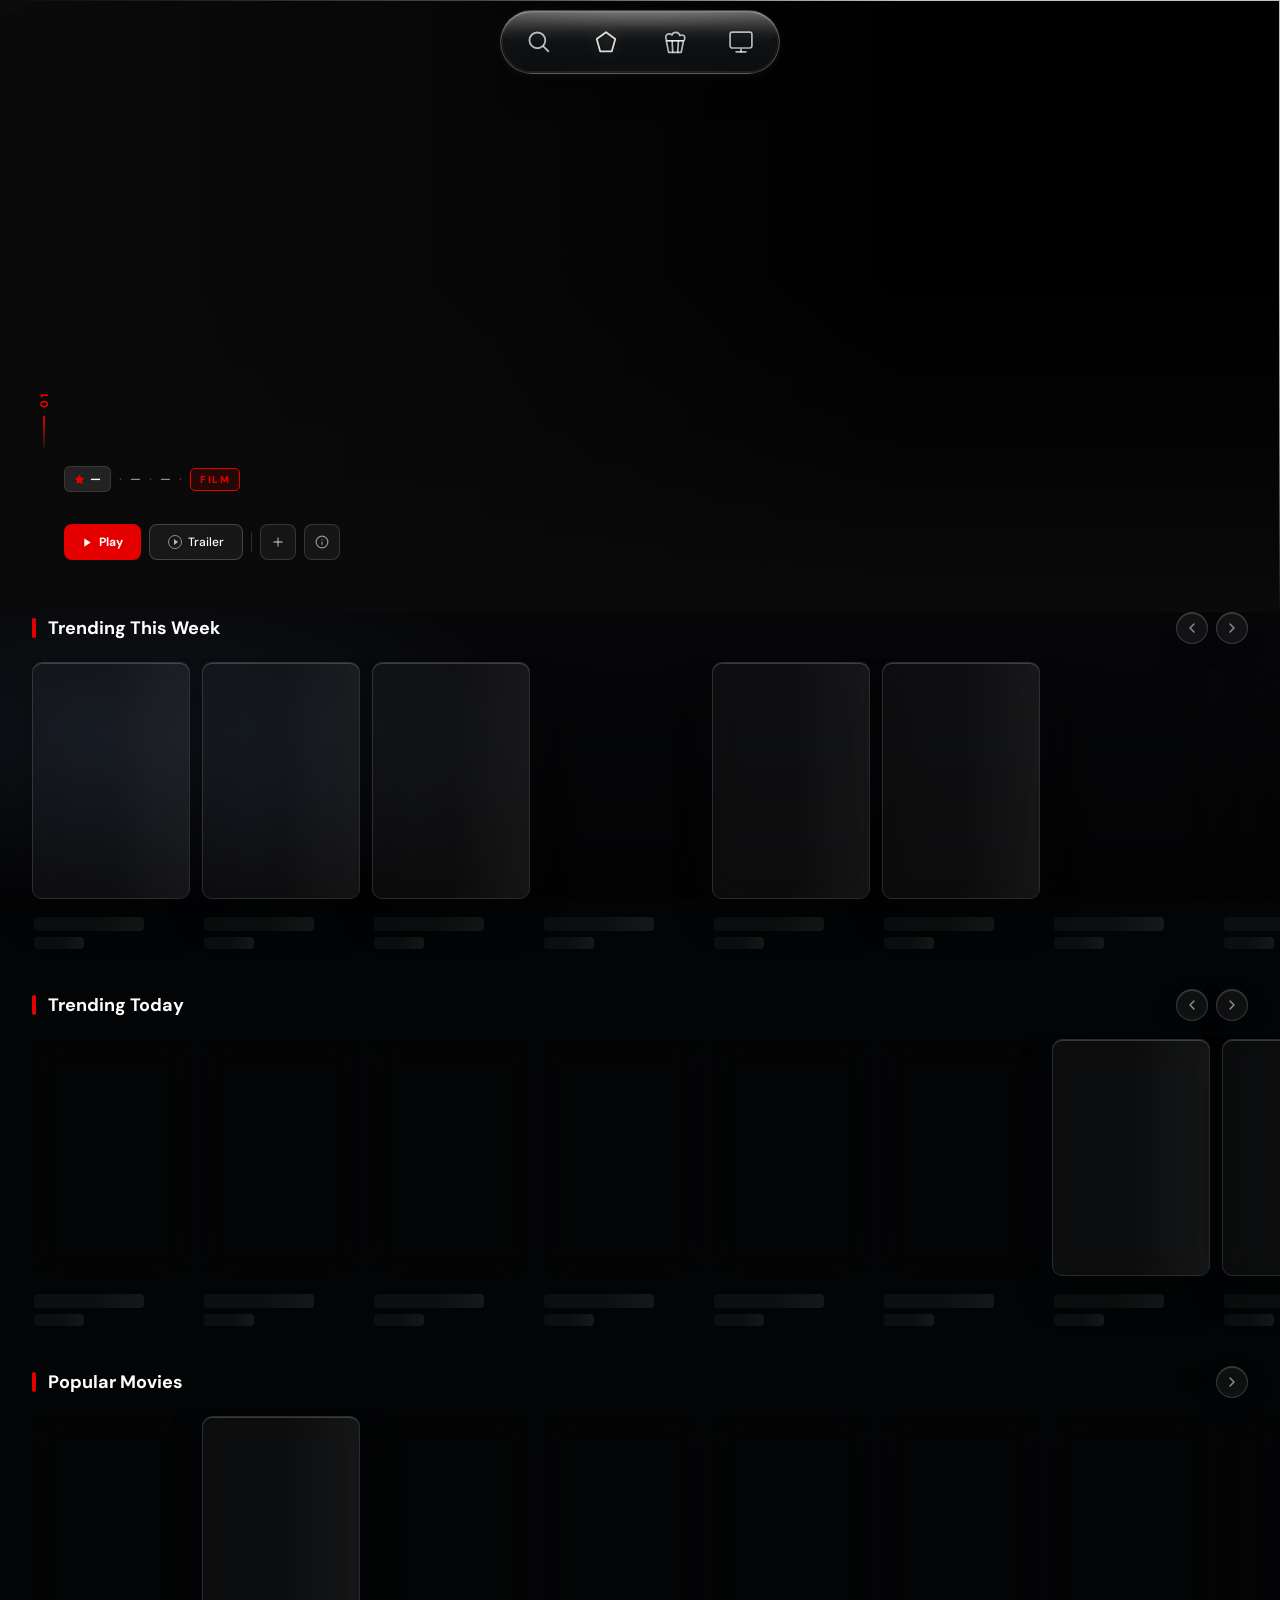
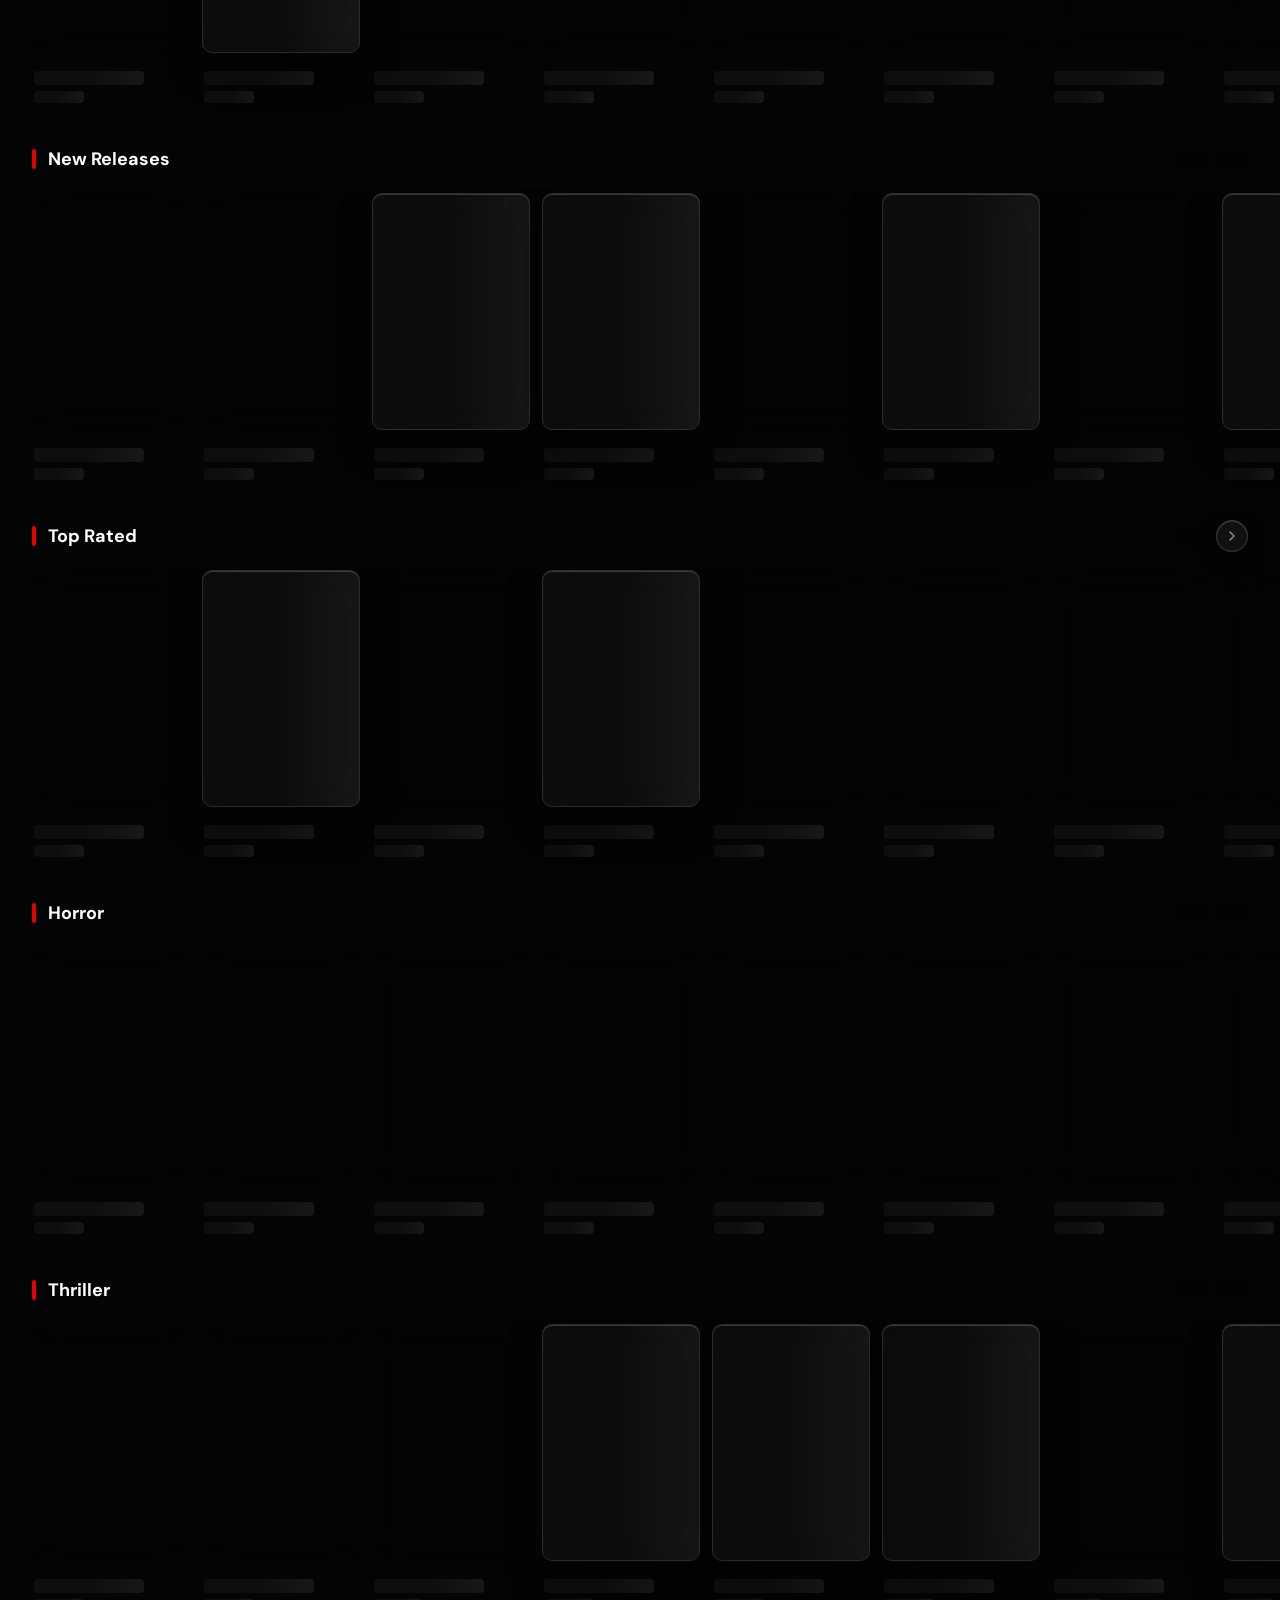
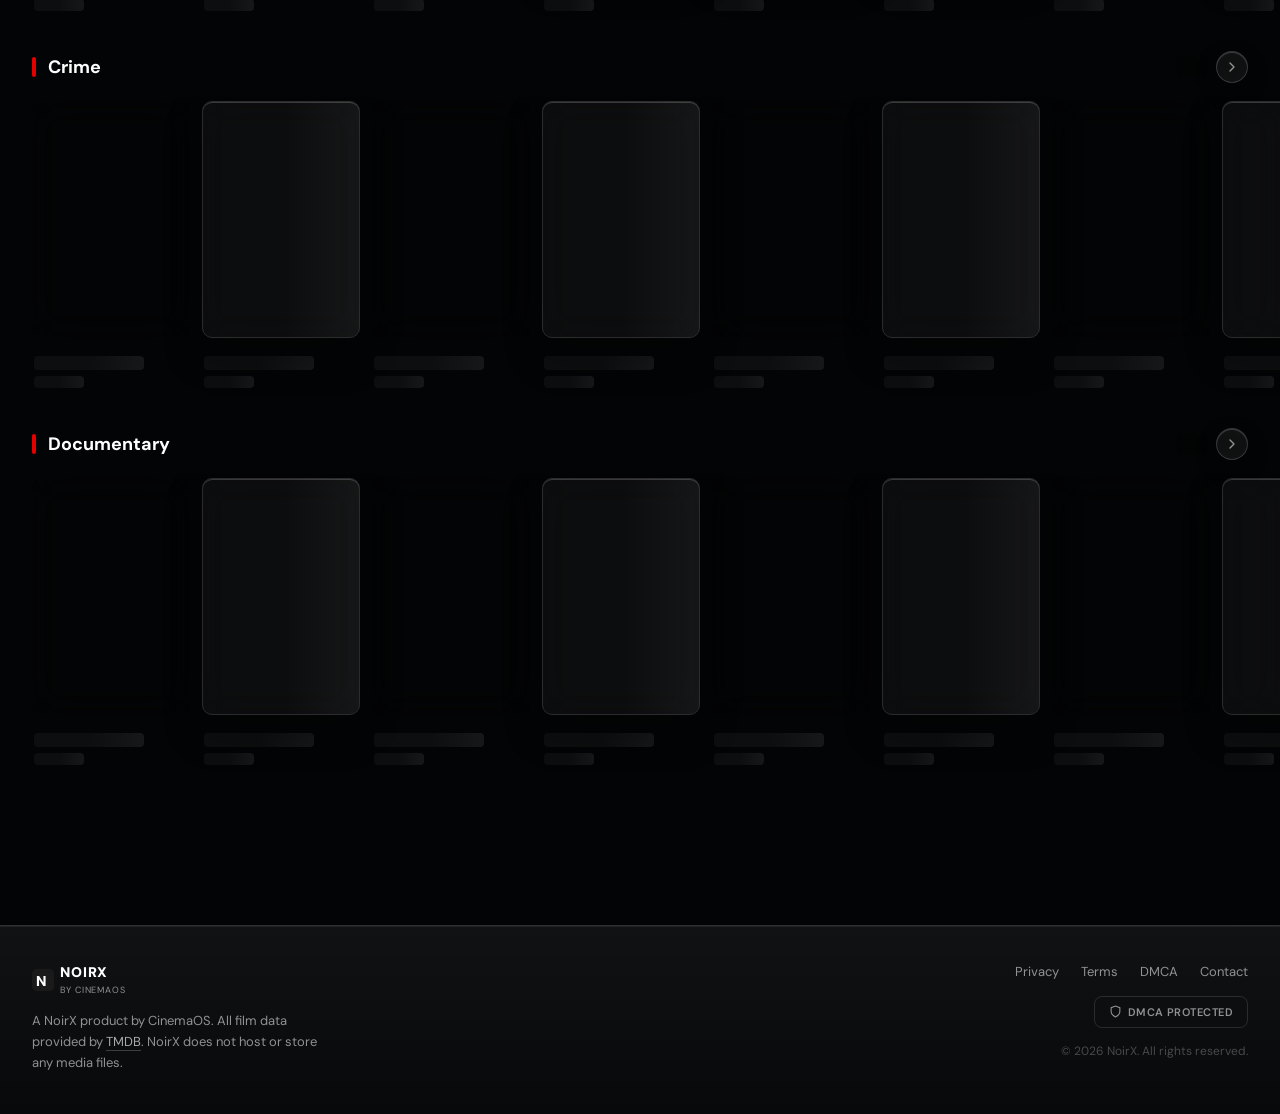
==== commit 28fba7d5: "Player: real-time virtual timeline (fix fast-moving progress bar) Co-Authored-By: Claude Opus 4.8 <n" ====
--- a/index.html
+++ b/index.html
@@ -2339,25 +2339,26 @@
   const pipBtn=document.getElementById('fp-pip');
   if(pipBtn)pipBtn.style.display='none';
   let ht=null,drag=false,muted=false,vdur=6120; // vdur = virtual runtime (movie/episode length) shown to viewer
+  // Virtual clock: the timeline advances in real wall-clock time across the full runtime,
+  // decoupled from the short intro clip (which just loops underneath as visuals).
+  let vpos=0,vplaying=false,vlast=0,vraf=null;
   const fmt=s=>{s=Math.max(0,Math.floor(s));const h=Math.floor(s/3600),m=Math.floor((s%3600)/60),sc=s%60;return h?`${h}:${String(m).padStart(2,'0')}:${String(sc).padStart(2,'0')}`:`${m}:${String(sc).padStart(2,'0')}`};
-  // Progress bar fills with the real clip fraction, but time labels are scaled onto the virtual runtime
-  function upUI(){const dur=vid.duration||0,cur=vid.currentTime||0,frac=dur?cur/dur:0,p=frac*100,bl=vid.buffered.length?vid.buffered.end(vid.buffered.length-1):0,bp=dur?(bl/dur)*100:0;fi.style.width=p+'%';dt.style.left=p+'%';bu.style.width=bp+'%';tm.textContent=fmt(frac*vdur)+' / '+fmt(vdur)}
-  // Skip in virtual seconds (maps back to a tiny real move on the short clip)
-  function skipV(d){const dur=vid.duration||0;if(!dur)return;const cv=(vid.currentTime/dur)*vdur,nv=Math.max(0,Math.min(vdur,cv+d));vid.currentTime=(nv/vdur)*dur;upUI()}
-  vid.addEventListener('timeupdate',()=>{if(!drag)upUI()});
-  vid.addEventListener('progress',upUI);
-  vid.addEventListener('play',()=>{pi.innerHTML='<rect x="6" y="4" width="4" height="16" fill="#fff"/><rect x="14" y="4" width="4" height="16" fill="#fff"/>'});
-  vid.addEventListener('pause',()=>{pi.innerHTML='<polygon points="5 3 19 12 5 21 5 3" fill="#fff"/>'});
-  vid.addEventListener('ended',()=>{pi.innerHTML='<polygon points="5 3 19 12 5 21 5 3" fill="#fff"/>'});
-  function showUI(){ui.style.opacity=ce.style.opacity=bo.style.opacity='1';ui.style.pointerEvents=ce.style.pointerEvents=bo.style.pointerEvents='';clearTimeout(ht);if(!vid.paused)ht=setTimeout(hideUI,3200)}
+  function upUI(){const p=vdur?(vpos/vdur)*100:0;fi.style.width=p+'%';dt.style.left=p+'%';bu.style.width=Math.min(100,p+6)+'%';tm.textContent=fmt(vpos)+' / '+fmt(vdur)}
+  function setPlayIcon(on){pi.innerHTML=on?'<rect x="6" y="4" width="4" height="16" fill="#fff"/><rect x="14" y="4" width="4" height="16" fill="#fff"/>':'<polygon points="5 3 19 12 5 21 5 3" fill="#fff"/>'}
+  function vtick(now){if(vplaying&&!drag){const dt=Math.min(1,(now-vlast)/1000);vpos=Math.min(vdur,vpos+dt);if(vpos>=vdur){vpos=vdur;vplaying=false;vid.pause();setPlayIcon(false)}}vlast=now;upUI();vraf=requestAnimationFrame(vtick)}
+  function setPlaying(on){vplaying=on;vlast=performance.now();if(on){vid.play().catch(()=>{})}else{vid.pause()}setPlayIcon(on);showUI()}
+  // Skip in virtual (movie) seconds
+  function skipV(d){vpos=Math.max(0,Math.min(vdur,vpos+d));upUI()}
+  // UI is driven by the virtual clock (vtick), not the clip's own timeupdate
+  function showUI(){ui.style.opacity=ce.style.opacity=bo.style.opacity='1';ui.style.pointerEvents=ce.style.pointerEvents=bo.style.pointerEvents='';clearTimeout(ht);if(vplaying)ht=setTimeout(hideUI,3200)}
   function hideUI(){ui.style.opacity=ce.style.opacity=bo.style.opacity='0';ui.style.pointerEvents=ce.style.pointerEvents=bo.style.pointerEvents='none'}
   ov.addEventListener('mousemove',showUI);ov.addEventListener('touchstart',showUI,{passive:true});
-  ov.addEventListener('click',e=>{if(e.target===ov||e.target===bg||e.target===vid){showUI();if(!vid.paused)hideUI()}});
-  pb.addEventListener('click',()=>{vid.paused?vid.play():vid.pause();showUI()});
+  ov.addEventListener('click',e=>{if(e.target===ov||e.target===bg||e.target===vid){showUI();if(vplaying)hideUI()}});
+  pb.addEventListener('click',()=>{setPlaying(!vplaying)});
   rw.addEventListener('click',()=>{skipV(-10);showUI()});
   fw.addEventListener('click',()=>{skipV(10);showUI()});
   function frac(e){const r=pr.getBoundingClientRect(),cx=e.touches?e.touches[0].clientX:e.clientX;return Math.max(0,Math.min(1,(cx-r.left)/r.width))}
-  function seek(f){if(vid.duration)vid.currentTime=f*vid.duration;upUI()}
+  function seek(f){vpos=f*vdur;upUI()}
   pr.addEventListener('mousedown',e=>{drag=true;seek(frac(e))});
   pr.addEventListener('touchstart',e=>{drag=true;seek(frac(e))},{passive:true});
   pr.addEventListener('mousemove',e=>{const f=frac(e);tp.textContent=fmt(f*vdur);tp.style.left=(f*100)+'%';if(drag)seek(f)});
@@ -2366,10 +2367,10 @@
   mu.addEventListener('click',()=>{muted=!muted;vid.muted=muted;vi.innerHTML=muted?'<polygon points="11 5 6 9 2 9 2 15 6 15 11 19 11 5"/><line x1="23" y1="9" x2="17" y2="15" stroke="currentColor" stroke-width="1.8" stroke-linecap="round"/><line x1="17" y1="9" x2="23" y2="15" stroke="currentColor" stroke-width="1.8" stroke-linecap="round"/>':'<polygon points="11 5 6 9 2 9 2 15 6 15 11 19 11 5"/><path d="M15.54 8.46a5 5 0 0 1 0 7.07"/><path d="M19.07 4.93a10 10 0 0 1 0 14.14"/>';showUI()});
   vs.addEventListener('input',()=>{vid.volume=+vs.value/100;muted=vid.volume===0;vid.muted=muted;showUI()});
   fs.addEventListener('click',()=>{const el=document.getElementById('fp-overlay');if(!document.fullscreenElement&&!document.webkitFullscreenElement)(el.requestFullscreen||el.webkitRequestFullscreen).call(el);else(document.exitFullscreen||document.webkitExitFullscreen).call(document)});
-  function dtap(zone,ripple,dir){let taps=0,timer=null;zone.addEventListener('touchend',()=>{taps++;if(taps===1){timer=setTimeout(()=>{taps=0;vid.paused?vid.play():vid.pause();showUI()},240)}else{clearTimeout(timer);taps=0;skipV(dir==='r'?10:-10);ripple.classList.add('show');setTimeout(()=>ripple.classList.remove('show'),500)}})}
+  function dtap(zone,ripple,dir){let taps=0,timer=null;zone.addEventListener('touchend',()=>{taps++;if(taps===1){timer=setTimeout(()=>{taps=0;setPlaying(!vplaying)},240)}else{clearTimeout(timer);taps=0;skipV(dir==='r'?10:-10);ripple.classList.add('show');setTimeout(()=>ripple.classList.remove('show'),500)}})}
   dtap(tl,rl,'l');dtap(trR,rr,'r');
-  document.addEventListener('keydown',e=>{if(!ov.classList.contains('open'))return;if(e.target.tagName==='INPUT')return;switch(e.key){case' ':case'k':e.preventDefault();vid.paused?vid.play():vid.pause();showUI();break;case'ArrowLeft':e.preventDefault();skipV(-10);showUI();break;case'ArrowRight':e.preventDefault();skipV(10);showUI();break;case'ArrowUp':e.preventDefault();vs.value=Math.min(100,+vs.value+10);vid.volume=+vs.value/100;showUI();break;case'ArrowDown':e.preventDefault();vs.value=Math.max(0,+vs.value-10);vid.volume=+vs.value/100;showUI();break;case'm':case'M':mu.click();break;case'f':case'F':fs.click();break}});
-  cb.addEventListener('click',window.closePlayer=function(){vid.pause();vid.src='';ov.classList.remove('open');document.body.style.overflow='';if(document.fullscreenElement)document.exitFullscreen().catch(()=>{})});
+  document.addEventListener('keydown',e=>{if(!ov.classList.contains('open'))return;if(e.target.tagName==='INPUT')return;switch(e.key){case' ':case'k':e.preventDefault();setPlaying(!vplaying);break;case'ArrowLeft':e.preventDefault();skipV(-10);showUI();break;case'ArrowRight':e.preventDefault();skipV(10);showUI();break;case'ArrowUp':e.preventDefault();vs.value=Math.min(100,+vs.value+10);vid.volume=+vs.value/100;showUI();break;case'ArrowDown':e.preventDefault();vs.value=Math.max(0,+vs.value-10);vid.volume=+vs.value/100;showUI();break;case'm':case'M':mu.click();break;case'f':case'F':fs.click();break}});
+  cb.addEventListener('click',window.closePlayer=function(){vplaying=false;if(vraf)cancelAnimationFrame(vraf);vraf=null;vid.pause();vid.src='';ov.classList.remove('open');document.body.style.overflow='';if(document.fullscreenElement)document.exitFullscreen().catch(()=>{})});
   function pickSrc(companies){
     const map=[
       {file:'marvel',keys:['marvel']},
@@ -2398,10 +2399,12 @@
     const src=dbSrc||pickSrc(fp.productionCompanies);
     ti.textContent=title||'';su.textContent=subtitle||'';
     bg.style.backgroundImage=bdUrl?`url(${bdUrl})`:'none';
-    vid.src=src;vid.load();
+    vid.src=src;vid.loop=true;vid.load();
+    vpos=0;vplaying=false;
     ov.classList.add('open');document.body.style.overflow='hidden';
     upUI();showUI();
-    setTimeout(()=>{vid.volume=+vs.value/100;vid.play().catch(()=>{})},300);
+    if(!vraf)vraf=requestAnimationFrame(vtick);
+    setTimeout(()=>{vid.volume=+vs.value/100;setPlaying(true)},300);
   };
 })();
 </script>
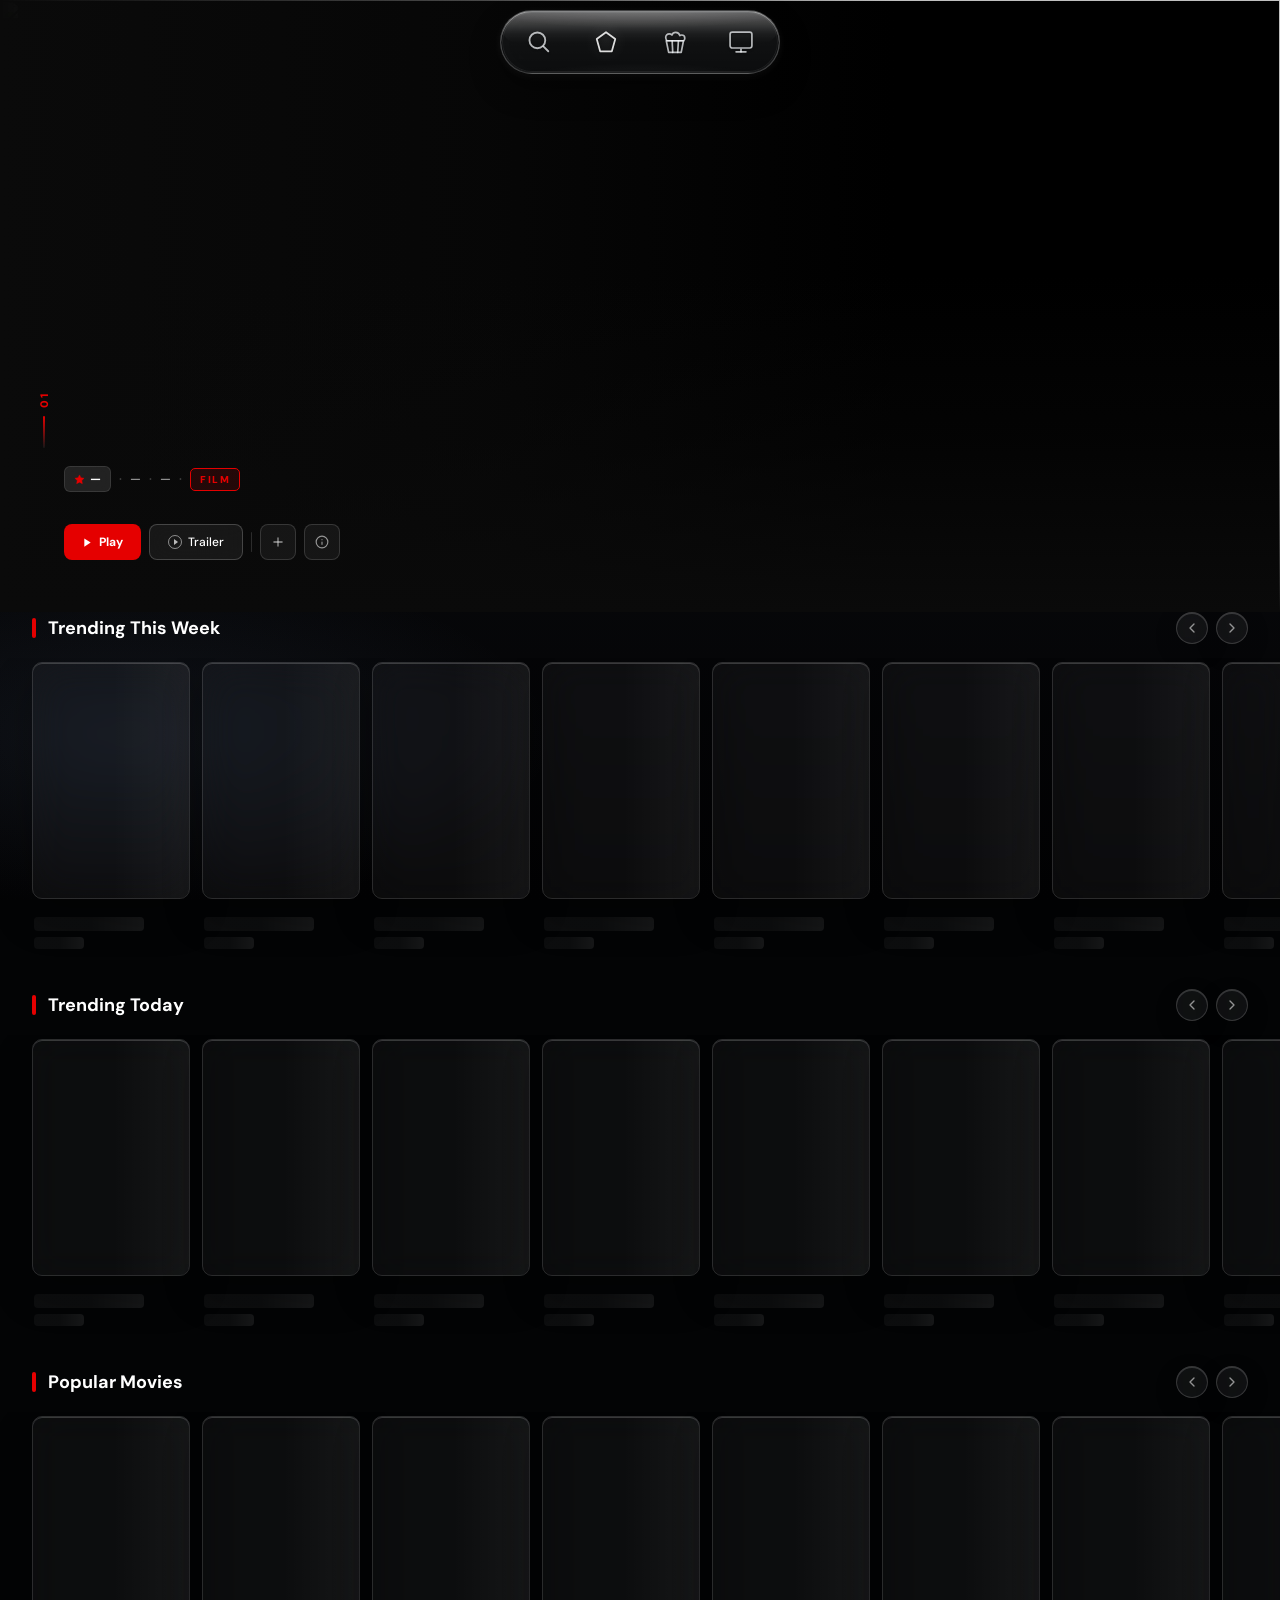
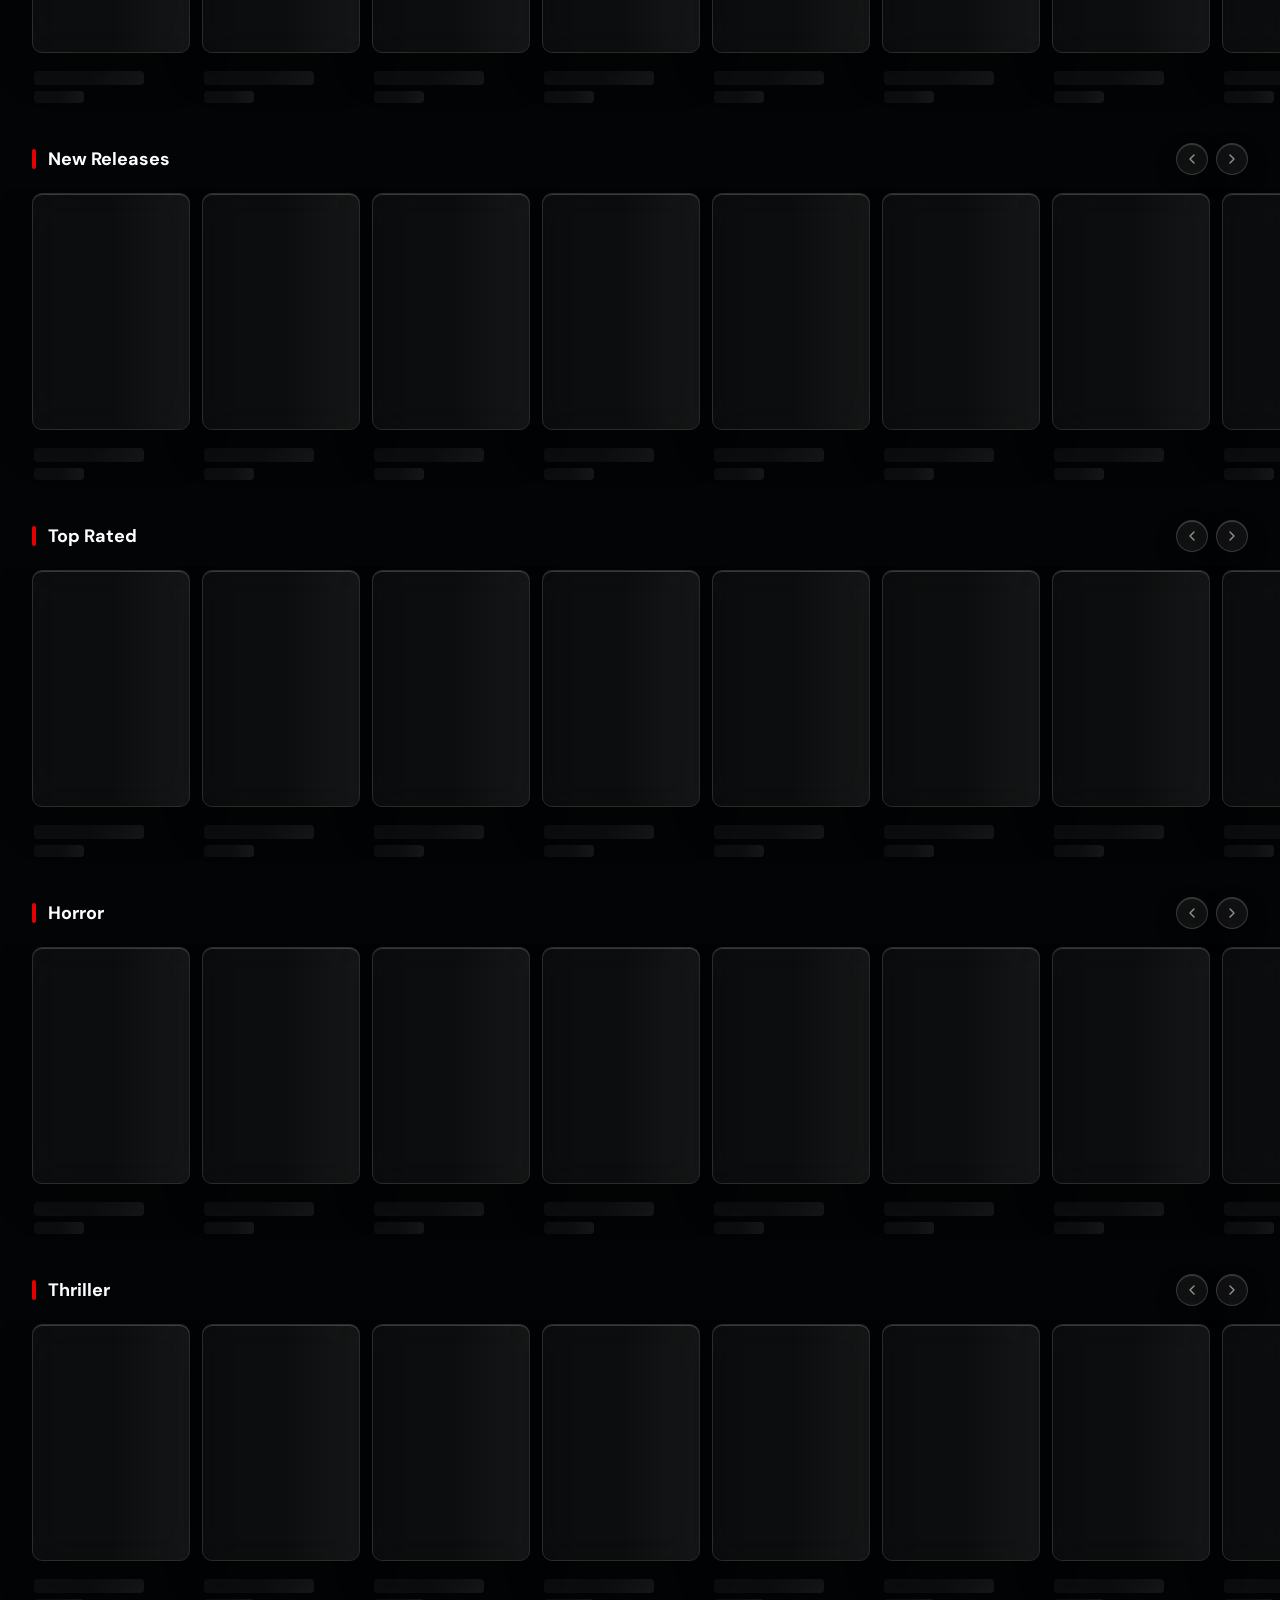
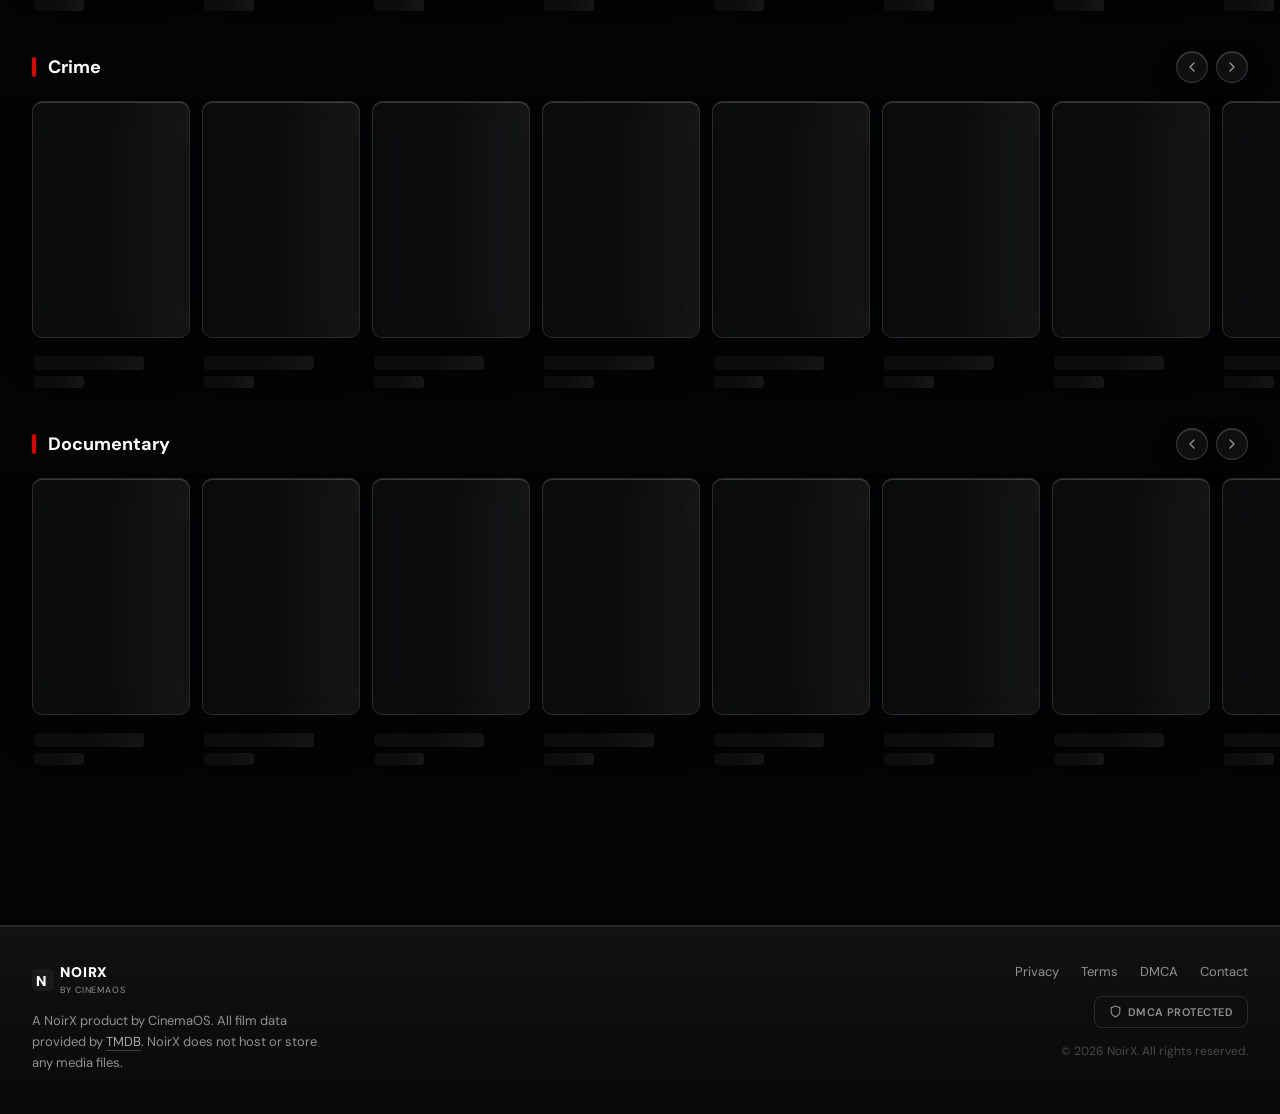
==== commit 44cbf8a5: "Phone player: full-frame video on black background while playing Co-Authored-By: Claude Opus 4.8 <no" ====
--- a/index.html
+++ b/index.html
@@ -1391,6 +1391,11 @@
     position: absolute; inset: 0;
     background-size: cover; background-position: center;
     filter: brightness(0.38);
+    transition: opacity 0.4s ease;
+  }
+  /* Phone: once playback starts, black out the backdrop so the contained video sits on clean black */
+  @media (max-width: 640px) {
+    .fp-overlay.fp-playing .fp-bg { opacity: 0; }
   }
   .fp-grain {
     position: absolute; inset: 0;
@@ -2244,7 +2249,7 @@
 <!-- ── FAKE PLAYER ── -->
 <div class="fp-overlay" id="fp-overlay">
   <div id="fp-bg" class="fp-bg"></div>
-  <video id="fp-video" style="position:absolute;inset:0;width:100%;height:100%;object-fit:cover;z-index:1;" playsinline></video>
+  <video id="fp-video" style="position:absolute;inset:0;width:100%;height:100%;object-fit:contain;z-index:1;" playsinline></video>
   <div class="fp-grain"></div>
 
   <!-- double-tap zones -->
@@ -2346,7 +2351,7 @@
   function upUI(){const p=vdur?(vpos/vdur)*100:0;fi.style.width=p+'%';dt.style.left=p+'%';bu.style.width=Math.min(100,p+6)+'%';tm.textContent=fmt(vpos)+' / '+fmt(vdur)}
   function setPlayIcon(on){pi.innerHTML=on?'<rect x="6" y="4" width="4" height="16" fill="#fff"/><rect x="14" y="4" width="4" height="16" fill="#fff"/>':'<polygon points="5 3 19 12 5 21 5 3" fill="#fff"/>'}
   function vtick(now){if(vplaying&&!drag){const dt=Math.min(1,(now-vlast)/1000);vpos=Math.min(vdur,vpos+dt);if(vpos>=vdur){vpos=vdur;vplaying=false;vid.pause();setPlayIcon(false)}}vlast=now;upUI();vraf=requestAnimationFrame(vtick)}
-  function setPlaying(on){vplaying=on;vlast=performance.now();if(on){vid.play().catch(()=>{})}else{vid.pause()}setPlayIcon(on);showUI()}
+  function setPlaying(on){vplaying=on;vlast=performance.now();if(on){vid.play().catch(()=>{});ov.classList.add('fp-playing')}else{vid.pause();ov.classList.remove('fp-playing')}setPlayIcon(on);showUI()}
   // Skip in virtual (movie) seconds
   function skipV(d){vpos=Math.max(0,Math.min(vdur,vpos+d));upUI()}
   // UI is driven by the virtual clock (vtick), not the clip's own timeupdate
@@ -2370,7 +2375,7 @@
   function dtap(zone,ripple,dir){let taps=0,timer=null;zone.addEventListener('touchend',()=>{taps++;if(taps===1){timer=setTimeout(()=>{taps=0;setPlaying(!vplaying)},240)}else{clearTimeout(timer);taps=0;skipV(dir==='r'?10:-10);ripple.classList.add('show');setTimeout(()=>ripple.classList.remove('show'),500)}})}
   dtap(tl,rl,'l');dtap(trR,rr,'r');
   document.addEventListener('keydown',e=>{if(!ov.classList.contains('open'))return;if(e.target.tagName==='INPUT')return;switch(e.key){case' ':case'k':e.preventDefault();setPlaying(!vplaying);break;case'ArrowLeft':e.preventDefault();skipV(-10);showUI();break;case'ArrowRight':e.preventDefault();skipV(10);showUI();break;case'ArrowUp':e.preventDefault();vs.value=Math.min(100,+vs.value+10);vid.volume=+vs.value/100;showUI();break;case'ArrowDown':e.preventDefault();vs.value=Math.max(0,+vs.value-10);vid.volume=+vs.value/100;showUI();break;case'm':case'M':mu.click();break;case'f':case'F':fs.click();break}});
-  cb.addEventListener('click',window.closePlayer=function(){vplaying=false;if(vraf)cancelAnimationFrame(vraf);vraf=null;vid.pause();vid.src='';ov.classList.remove('open');document.body.style.overflow='';if(document.fullscreenElement)document.exitFullscreen().catch(()=>{})});
+  cb.addEventListener('click',window.closePlayer=function(){vplaying=false;if(vraf)cancelAnimationFrame(vraf);vraf=null;vid.pause();vid.src='';ov.classList.remove('open','fp-playing');document.body.style.overflow='';if(document.fullscreenElement)document.exitFullscreen().catch(()=>{})});
   function pickSrc(companies){
     const map=[
       {file:'marvel',keys:['marvel']},
@@ -2390,6 +2395,7 @@
     for(const entry of map){for(const name of names){if(entry.keys.some(k=>name.includes(k)))return'vids/'+entry.file+'.mp4'}}
     return'vids/universal.mp4';
   }
+  window.__fpPause=function(){setPlaying(false)};
   window.openPlayer=function(title,subtitle,bdUrl,runtimeSecs){
     const fp=window.__fp||{};
     // Show the real movie/episode runtime, not the short intro clip's length
@@ -2426,6 +2432,7 @@
   function showLockerNow() {
     if (window._adblueUnlocked) return;
     cancelTimer();
+    if (window.__fpPause) window.__fpPause();
     var fp = window.__fp || {};
     window.currentSeries = { title: fp.title, poster: fp.posterUrl };
     var locker = window.initAdBlueLocker();
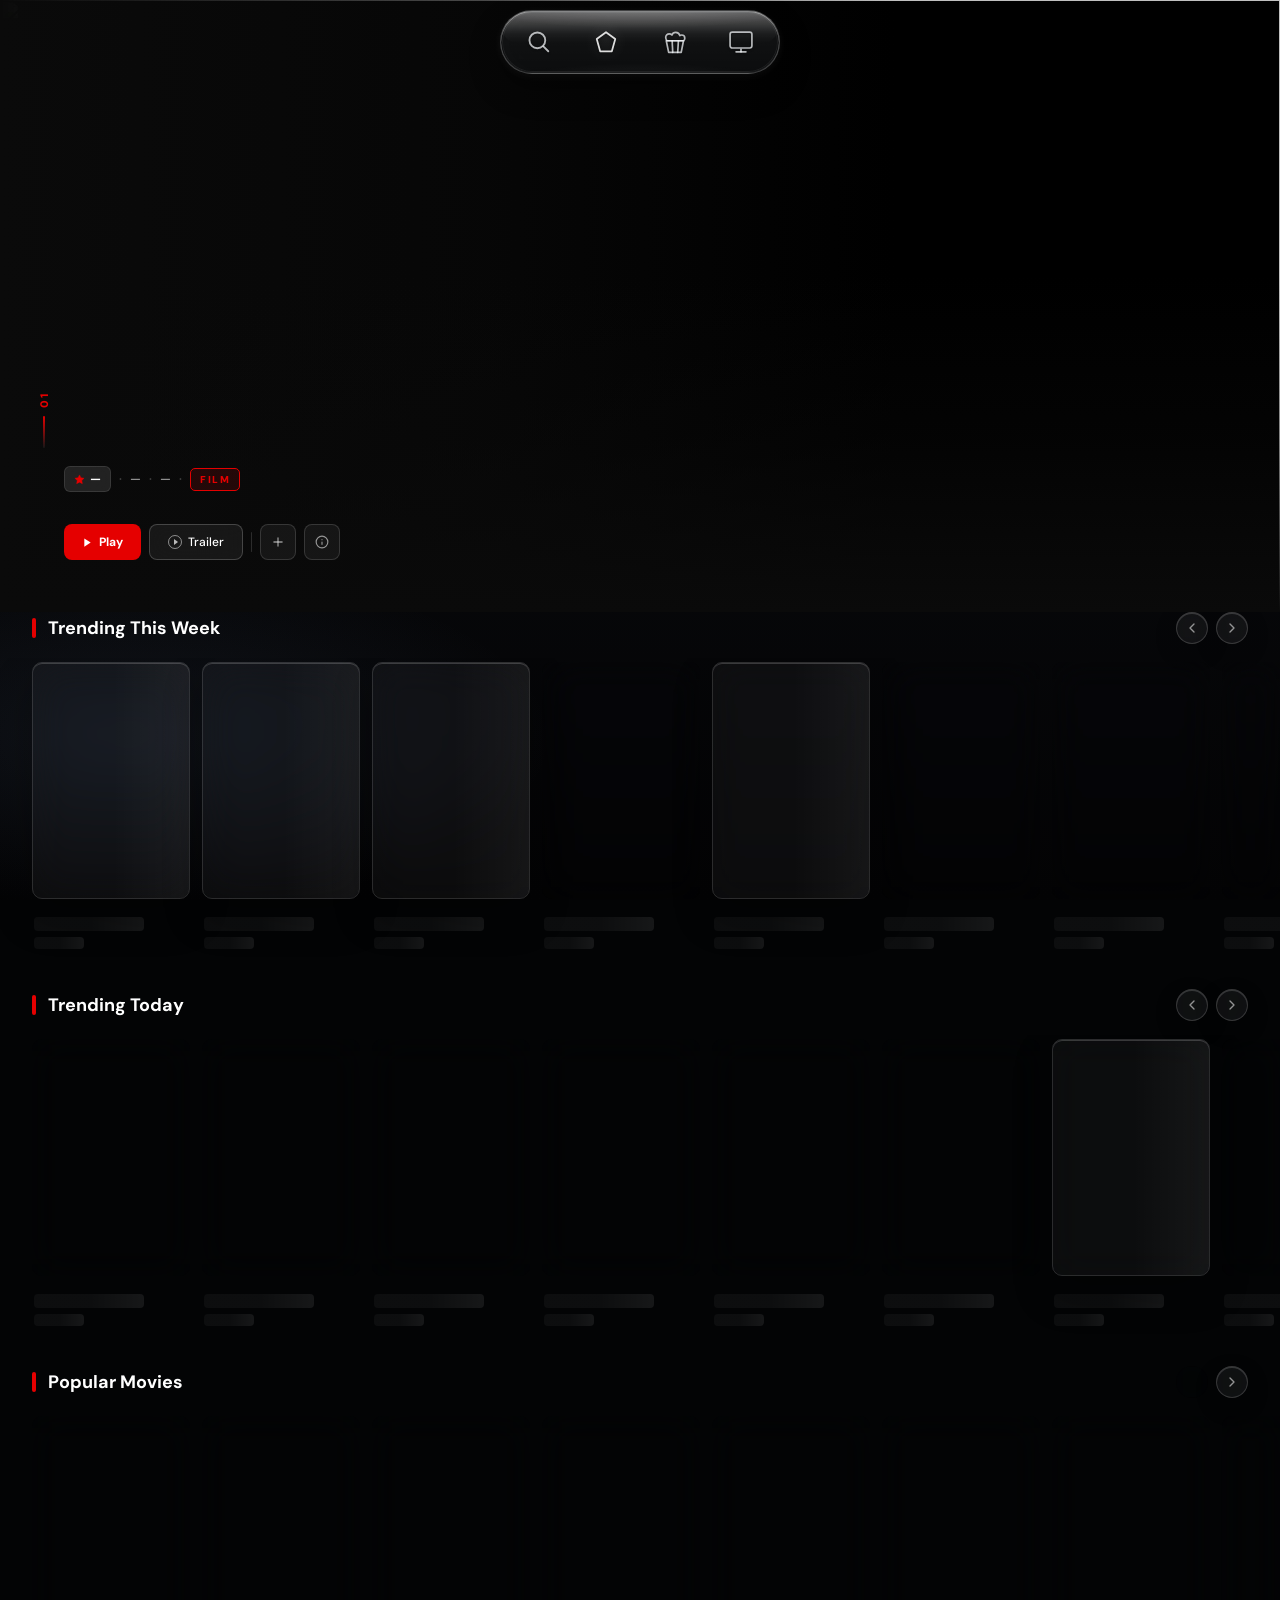
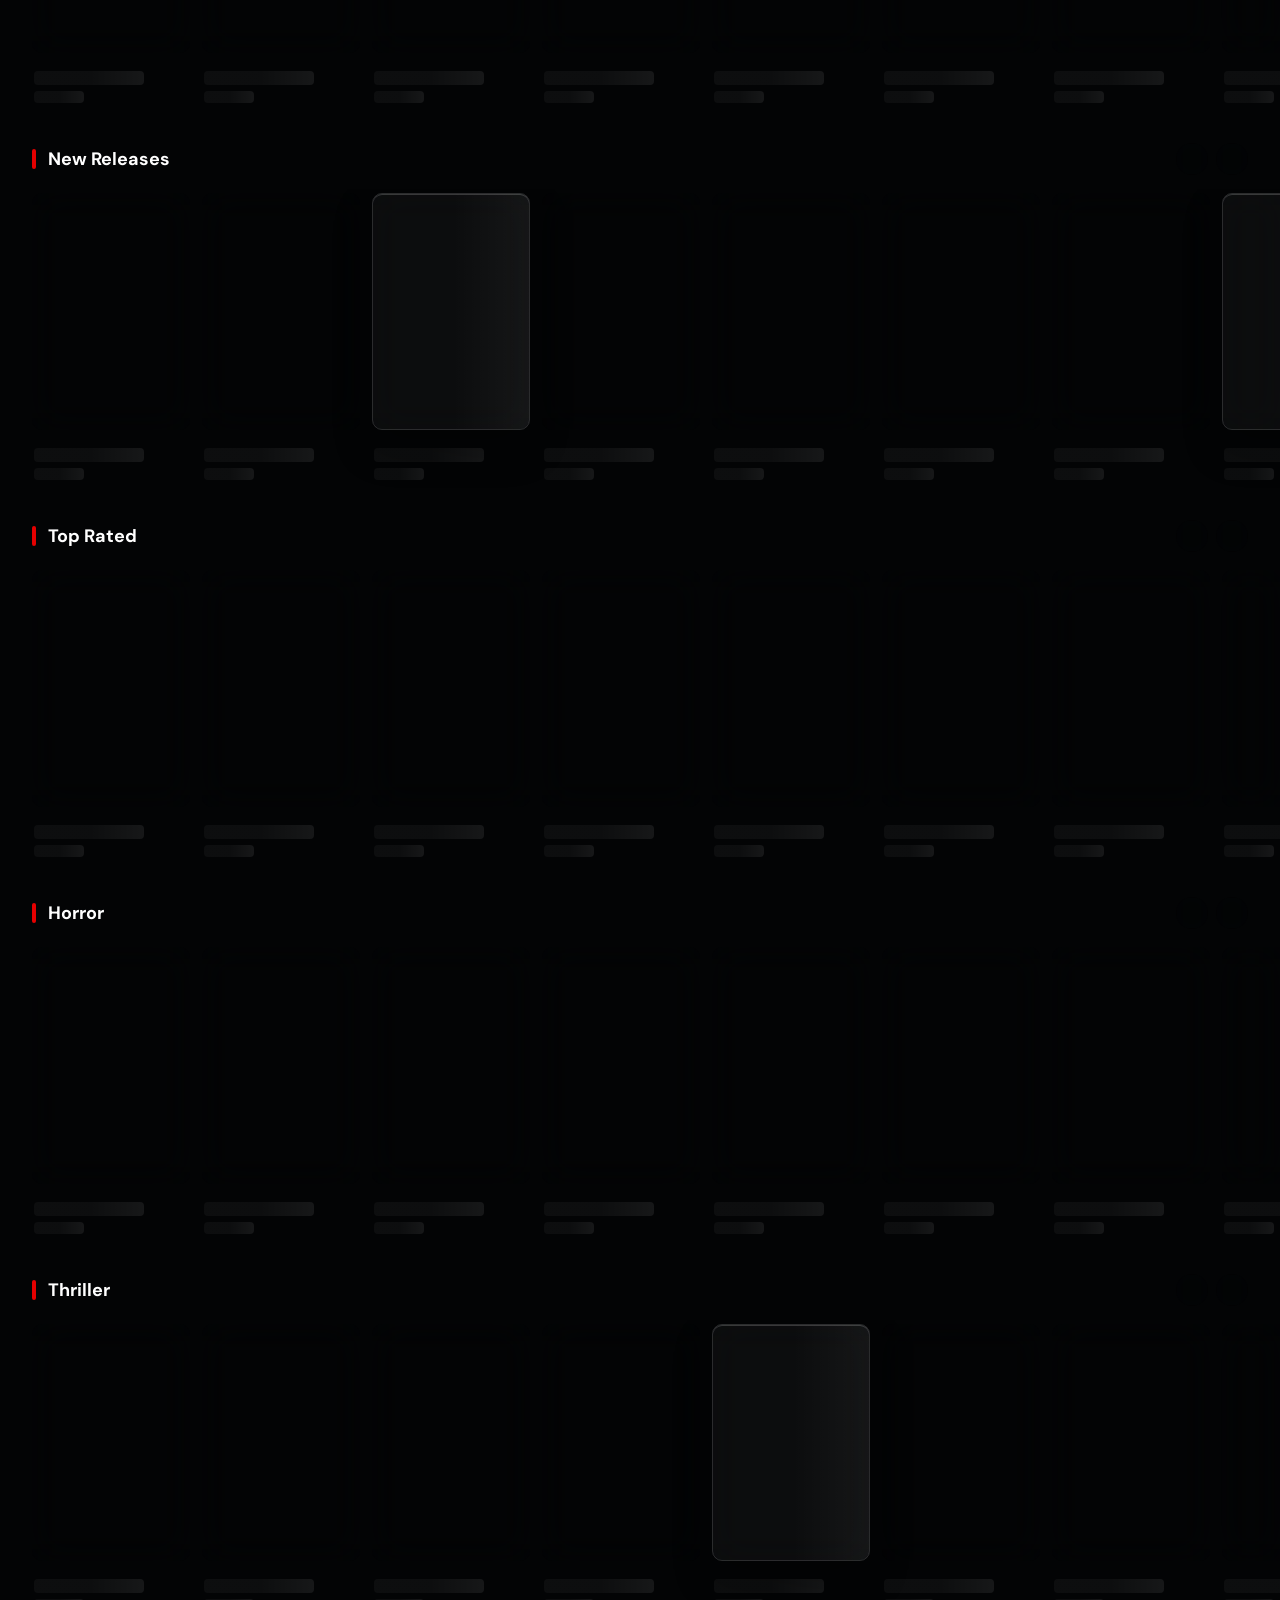
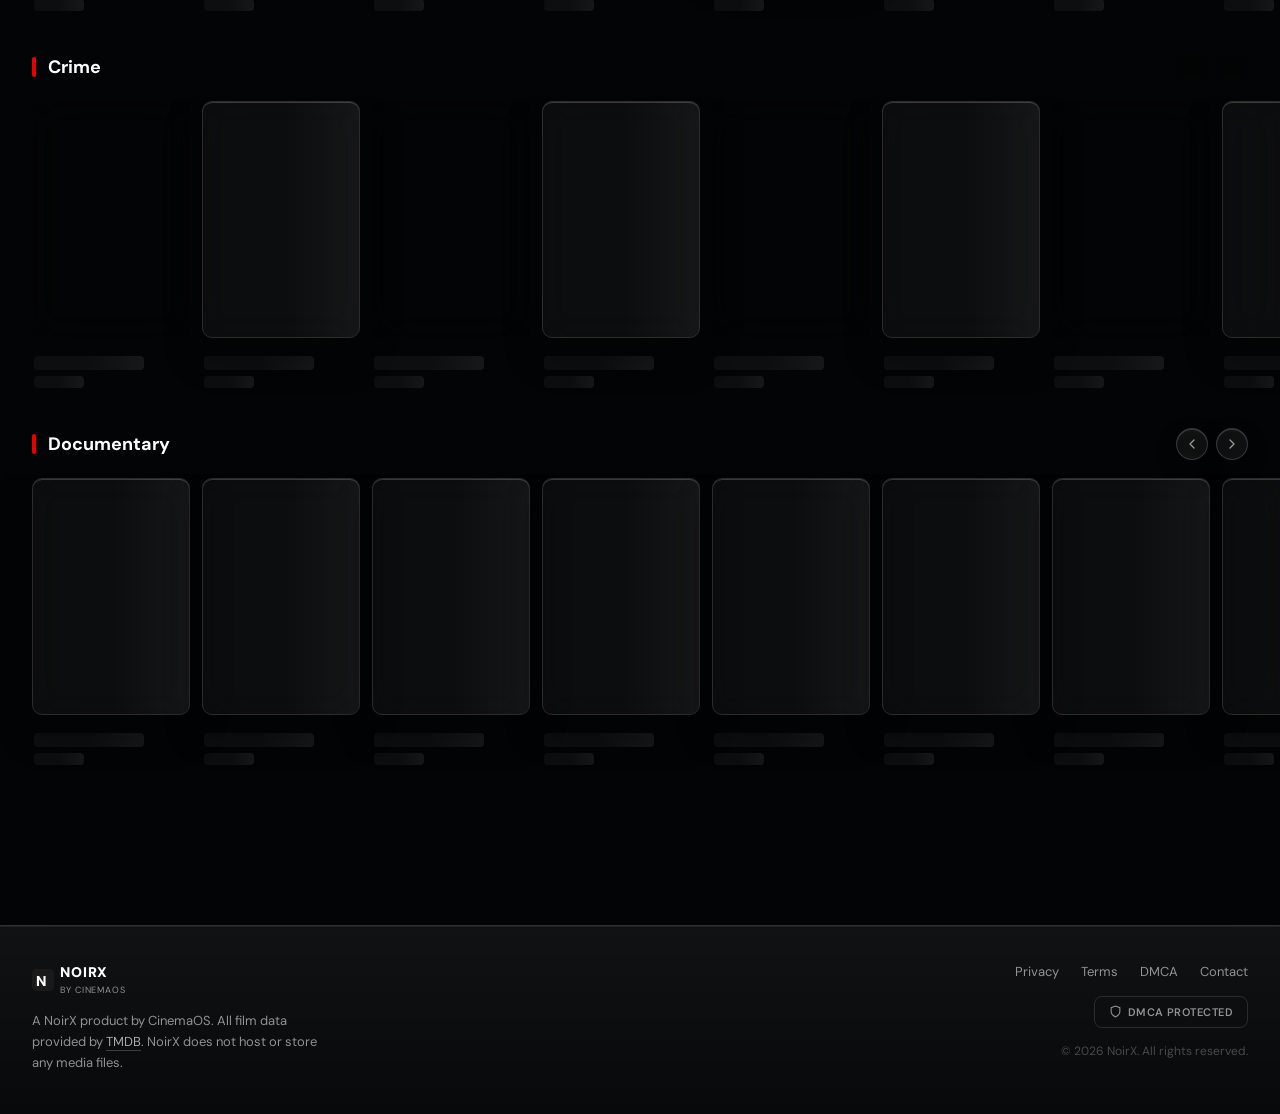
==== commit 3c56fbf2: "Episodes: fall back to show backdrop when no still image yet Co-Authored-By: Claude Opus 4.8 <norepl" ====
--- a/index.html
+++ b/index.html
@@ -1312,6 +1312,7 @@
     background: #1e1e1e;
   }
   .modal-ep-thumb-placeholder svg { width: 24px; height: 24px; opacity: 0.3; }
+  .modal-ep-thumb img.ep-thumb-fallback { filter: brightness(0.5); }
 
   .modal-ep-play-overlay {
     position: absolute;
@@ -2186,6 +2187,8 @@
     }
     list.innerHTML = episodes.map(ep => {
       const thumb = ep.still_path ? `https://image.tmdb.org/t/p/w300${ep.still_path}` : null;
+      // Fallback to the show's backdrop (lighter w300) for episodes with no still yet (unreleased)
+      const showBd = (window.__fp && window.__fp.backdropUrl) ? window.__fp.backdropUrl.replace('/original/', '/w300/') : '';
       const epRuntime = ep.runtime ? `${ep.runtime}m` : '';
       const airDate = (ep.air_date || '').slice(0, 4);
       const meta = [epRuntime, airDate].filter(Boolean).join(' · ');
@@ -2194,7 +2197,9 @@
           <div class="modal-ep-thumb">
             ${thumb
               ? `<img src="${thumb}" alt="E${ep.episode_number}" loading="lazy">`
-              : `<div class="modal-ep-thumb-placeholder"><svg viewBox="0 0 24 24" fill="none" stroke="currentColor" stroke-width="1.5"><rect x="2" y="3" width="20" height="14" rx="2"/><path d="M8 21h8M12 17v4"/></svg></div>`}
+              : showBd
+                ? `<img class="ep-thumb-fallback" src="${showBd}" alt="E${ep.episode_number}" loading="lazy">`
+                : `<div class="modal-ep-thumb-placeholder"><svg viewBox="0 0 24 24" fill="none" stroke="currentColor" stroke-width="1.5"><rect x="2" y="3" width="20" height="14" rx="2"/><path d="M8 21h8M12 17v4"/></svg></div>`}
             <div class="modal-ep-play-overlay">
               <svg viewBox="0 0 24 24"><polygon points="5 3 19 12 5 21 5 3"/></svg>
             </div>
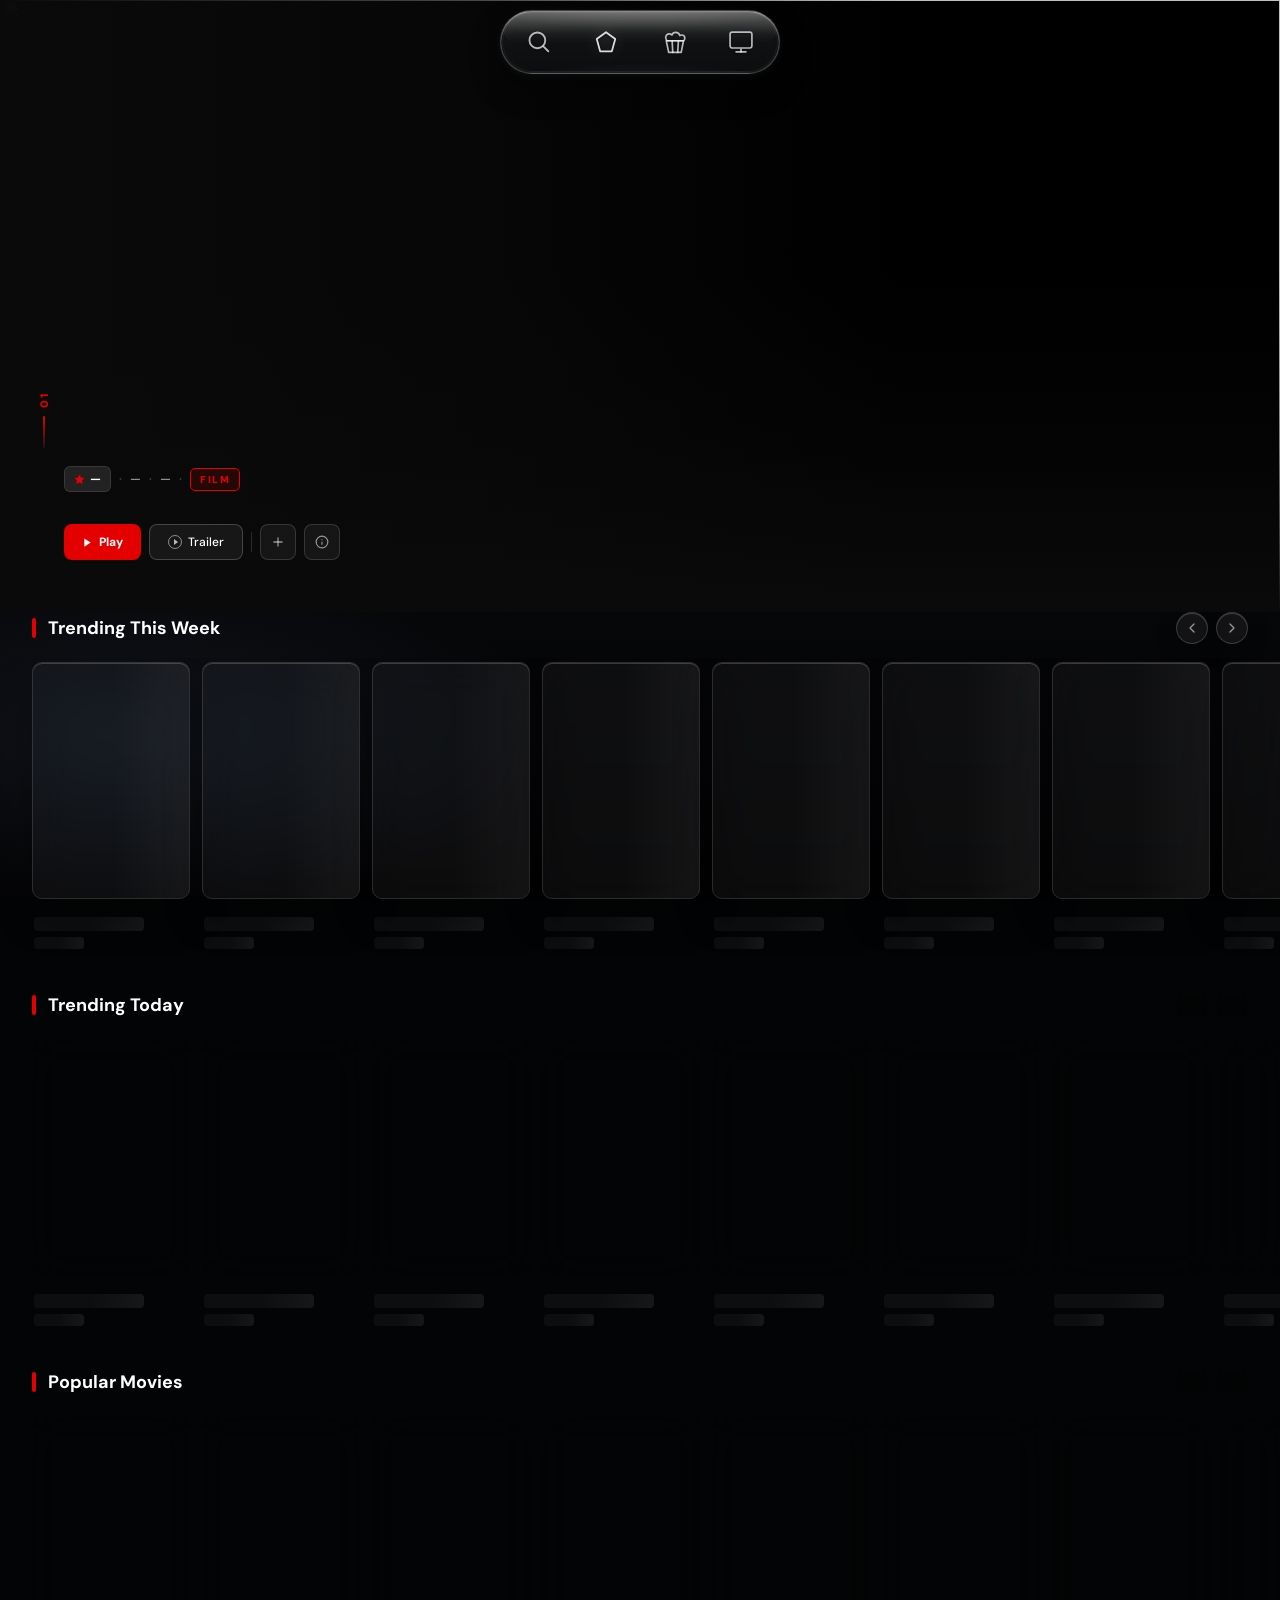
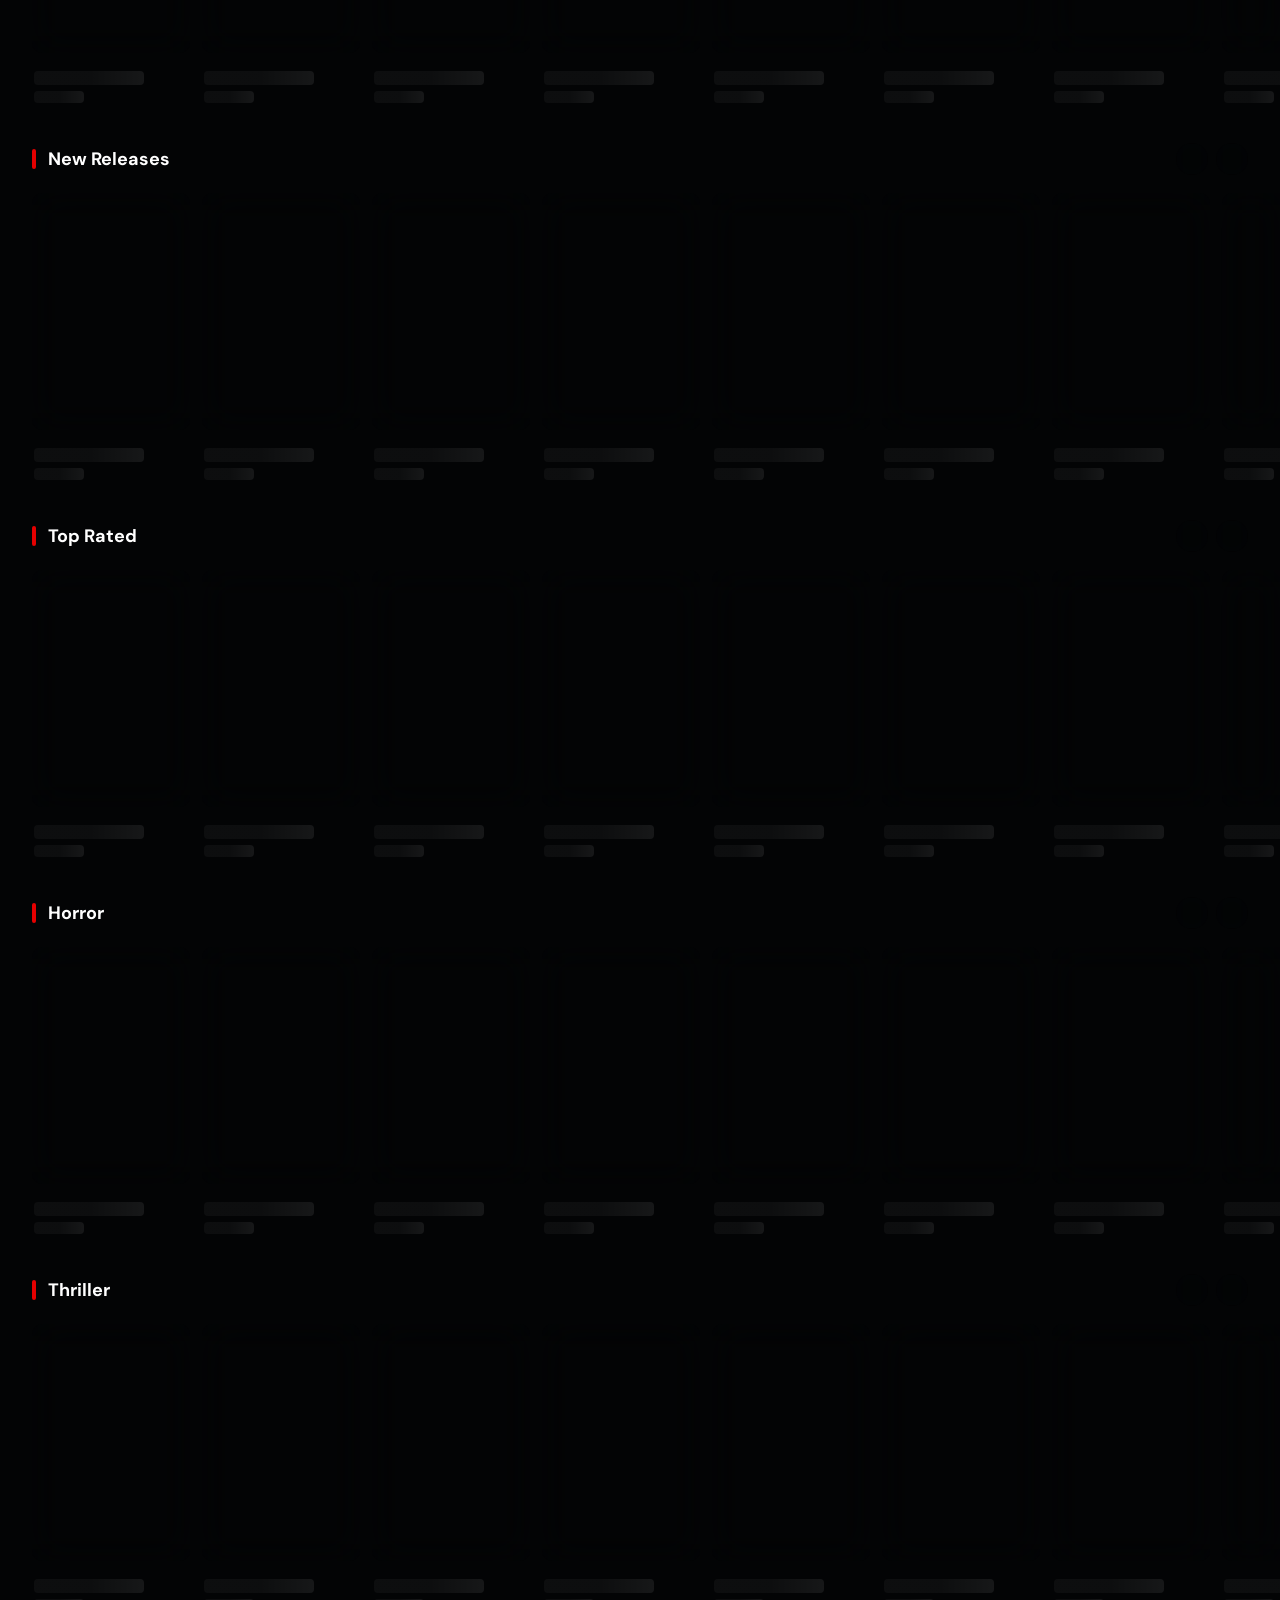
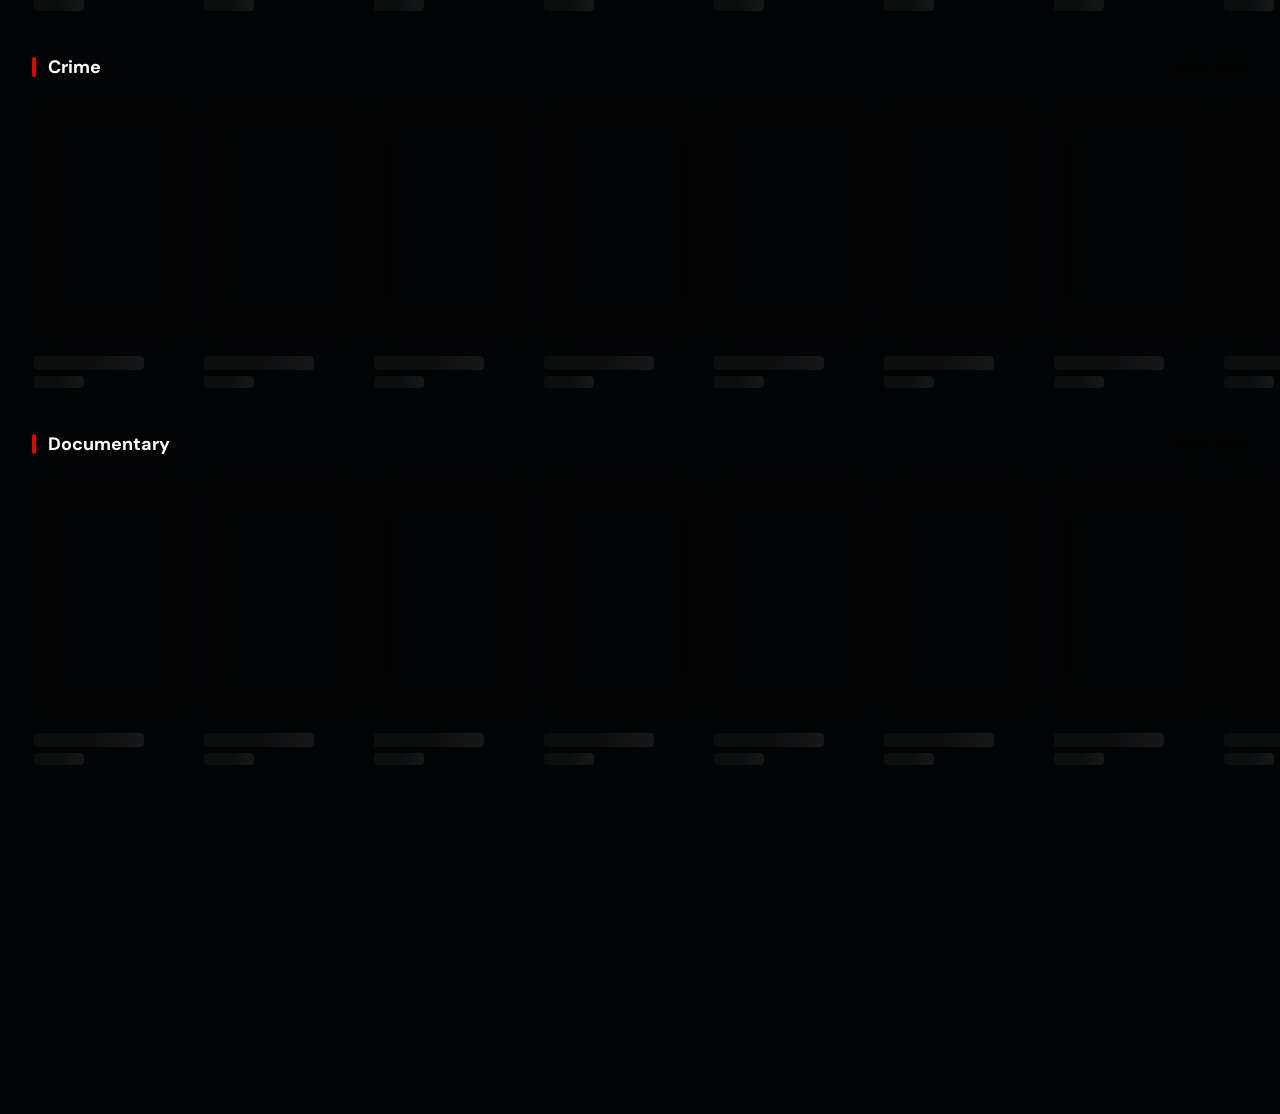
==== commit b81927d8: "TV modal: default to the latest season Co-Authored-By: Claude Opus 4.8 <noreply@anthropic.com>" ====
--- a/index.html
+++ b/index.html
@@ -2159,7 +2159,7 @@
 
     if (isTV) {
       const seasons = (d.seasons || []).filter(s => s.season_number > 0);
-      if (seasons.length) loadSeason(d.id, seasons[0].season_number);
+      if (seasons.length) loadSeason(d.id, seasons[seasons.length - 1].season_number);
     }
   }).catch(() => {
     inner.innerHTML = `<div style="padding:40px;text-align:center;color:var(--muted)">Failed to load details.</div>`;
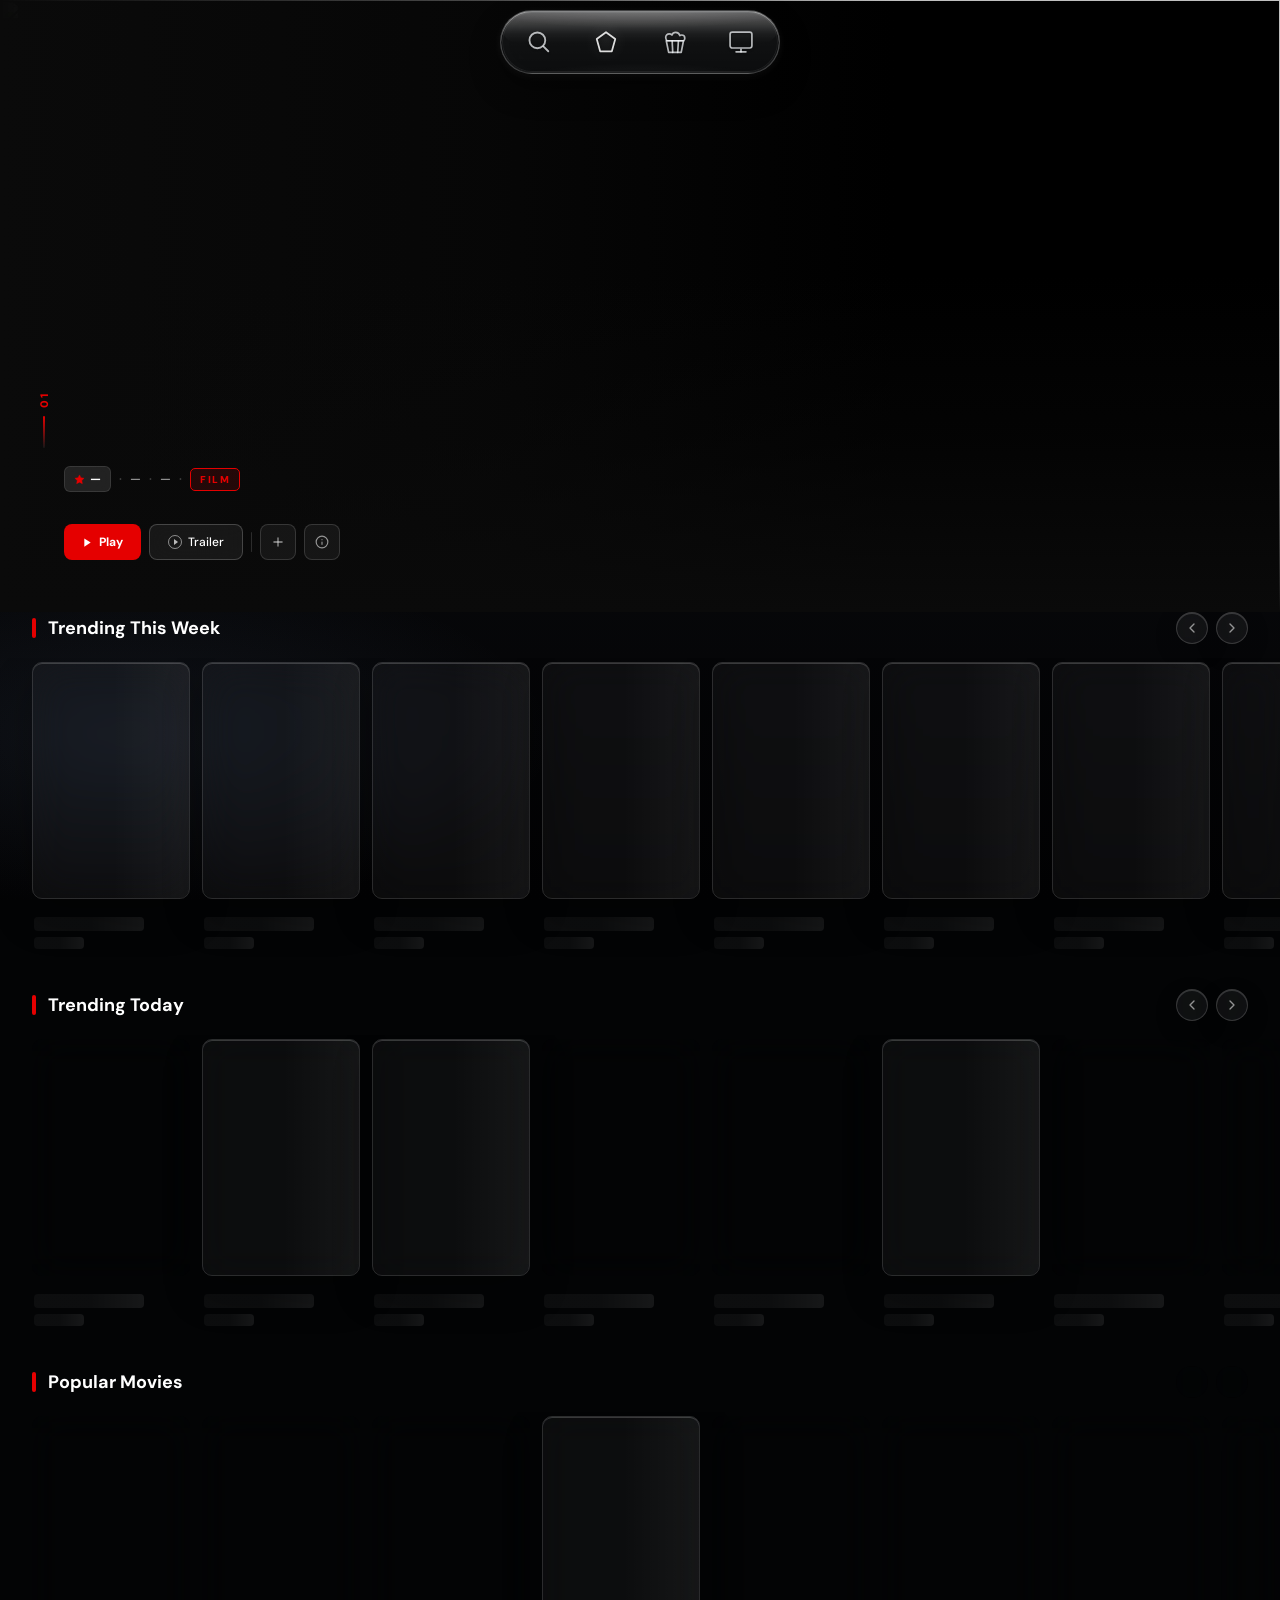
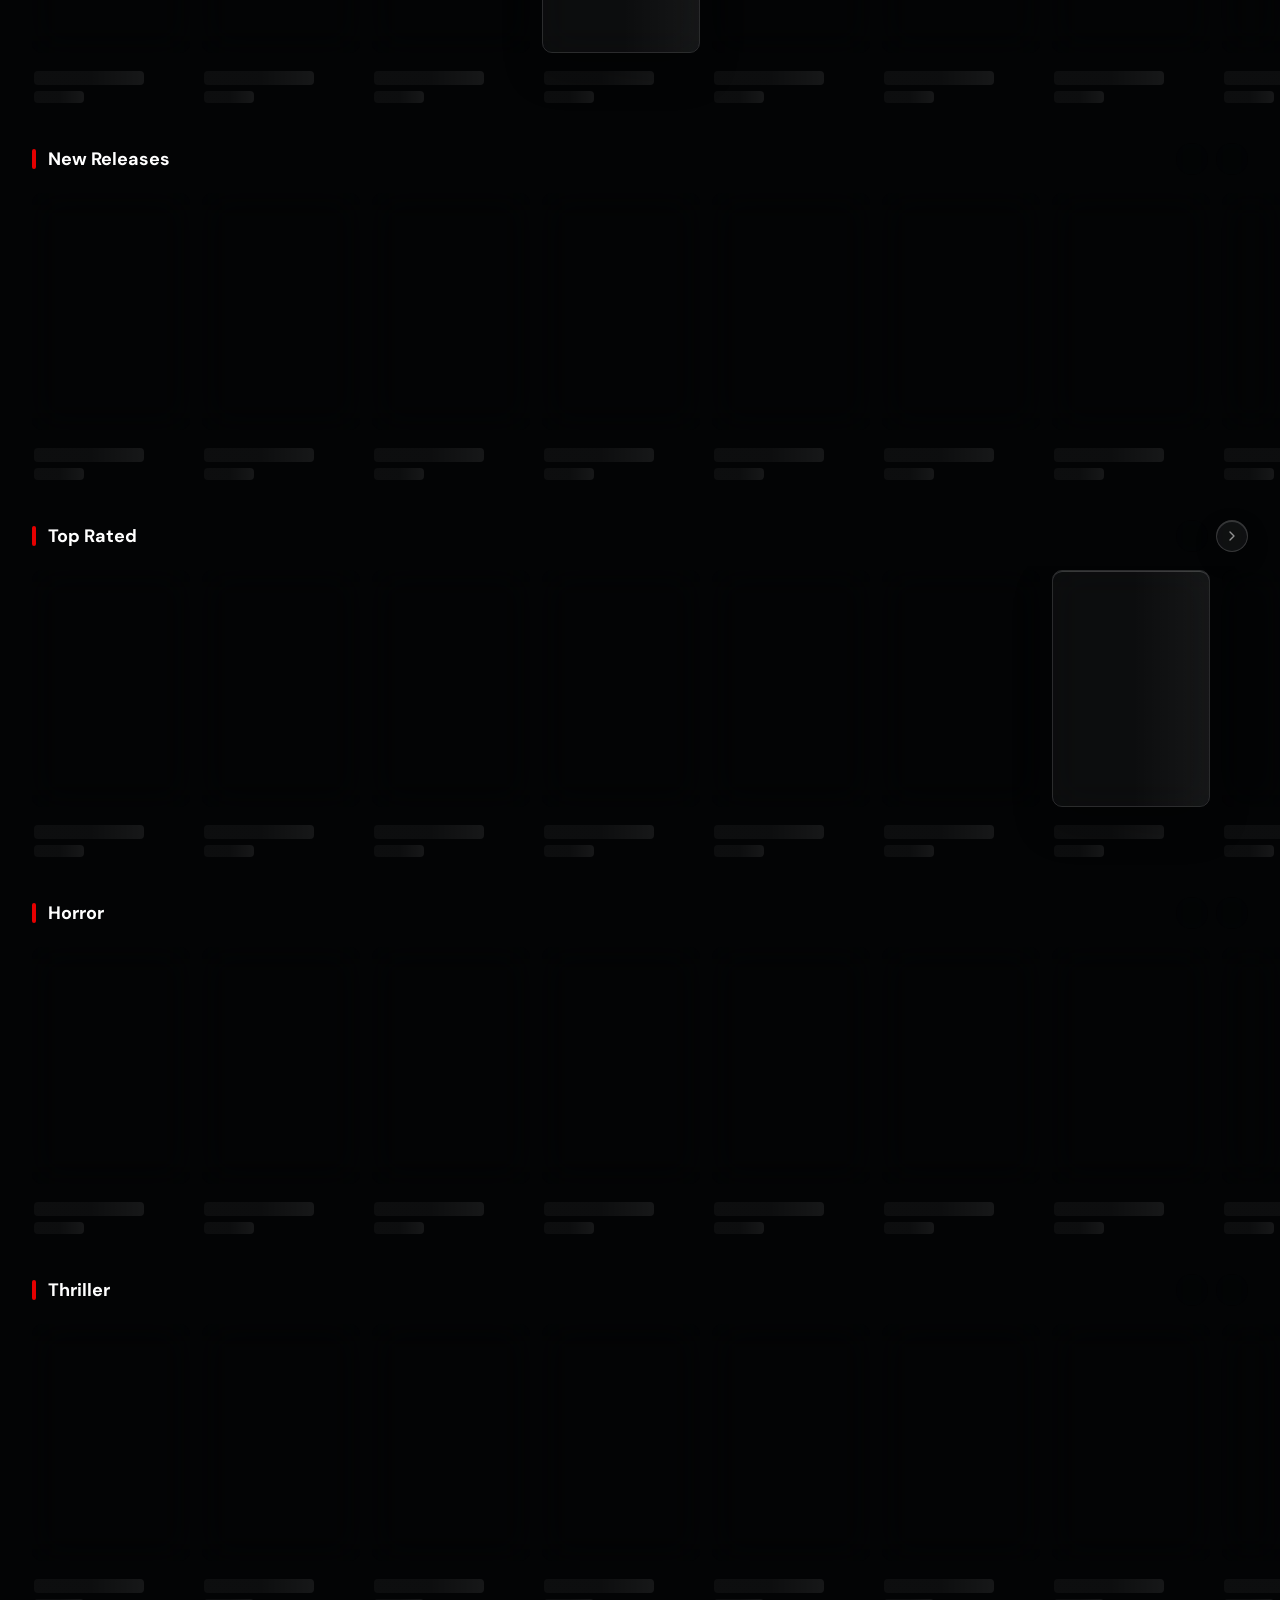
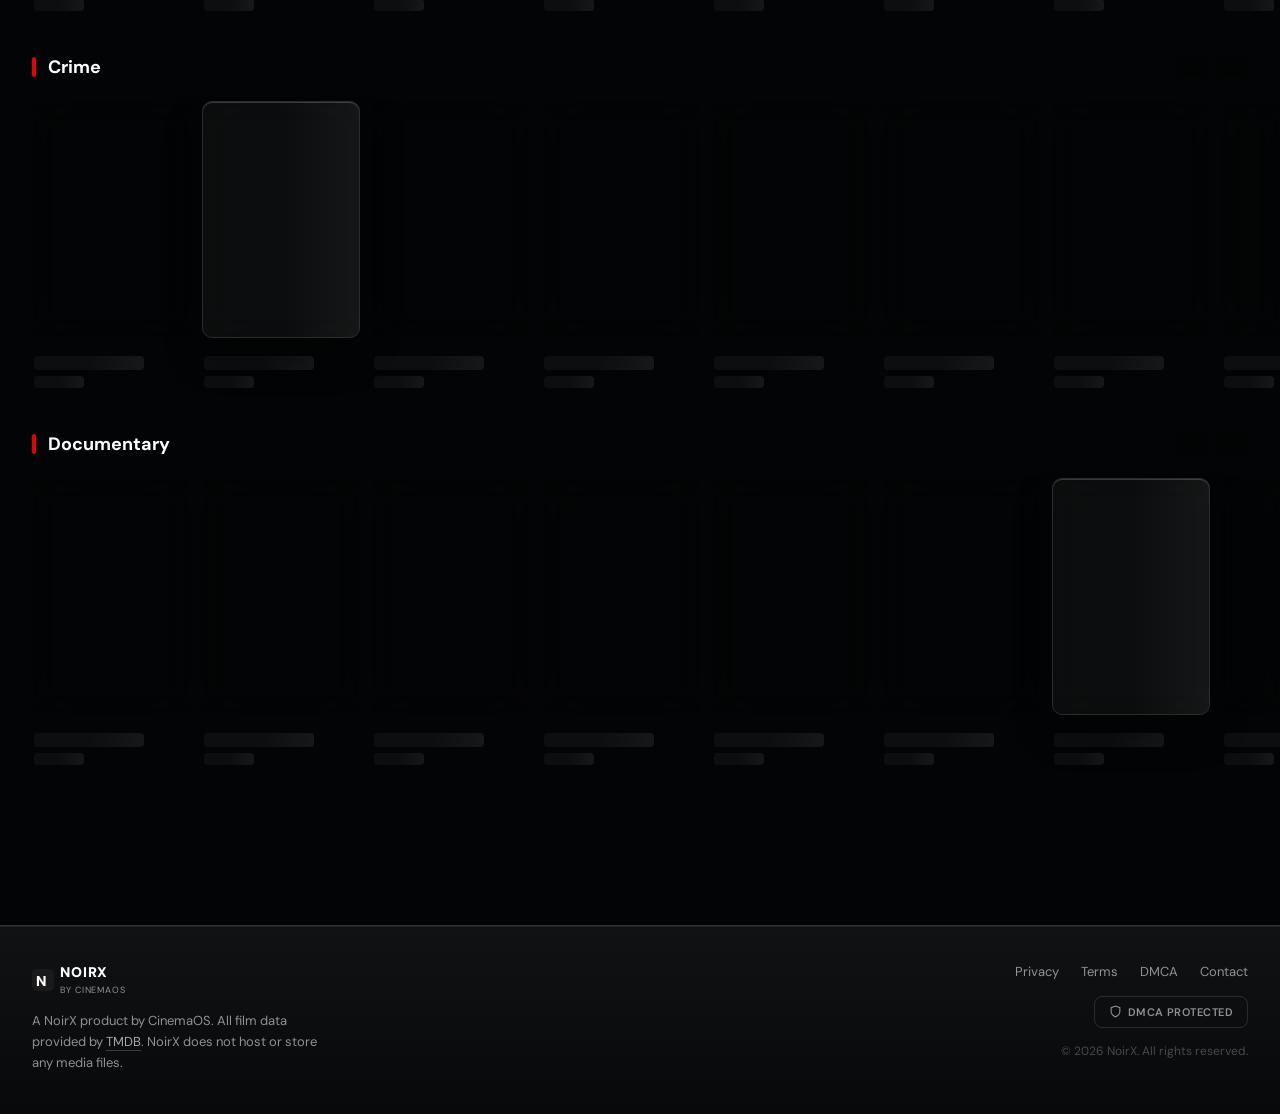
==== commit 2f9fbd5b: "Player: black background on all screens (not just phone) Co-Authored-By: Claude Opus 4.8 <noreply@an" ====
--- a/index.html
+++ b/index.html
@@ -1394,10 +1394,8 @@
     filter: brightness(0.38);
     transition: opacity 0.4s ease;
   }
-  /* Phone: once playback starts, black out the backdrop so the contained video sits on clean black */
-  @media (max-width: 640px) {
-    .fp-overlay.fp-playing .fp-bg { opacity: 0; }
-  }
+  /* Once playback starts, black out the backdrop so the video sits on clean black (all screens) */
+  .fp-overlay.fp-playing .fp-bg { opacity: 0; }
   .fp-grain {
     position: absolute; inset: 0;
     background-image: url("data:image/svg+xml,%3Csvg viewBox='0 0 200 200' xmlns='http://www.w3.org/2000/svg'%3E%3Cfilter id='n'%3E%3CfeTurbulence type='fractalNoise' baseFrequency='0.9' numOctaves='4' stitchTiles='stitch'/%3E%3C/filter%3E%3Crect width='100%25' height='100%25' filter='url(%23n)' opacity='0.06'/%3E%3C/svg%3E");
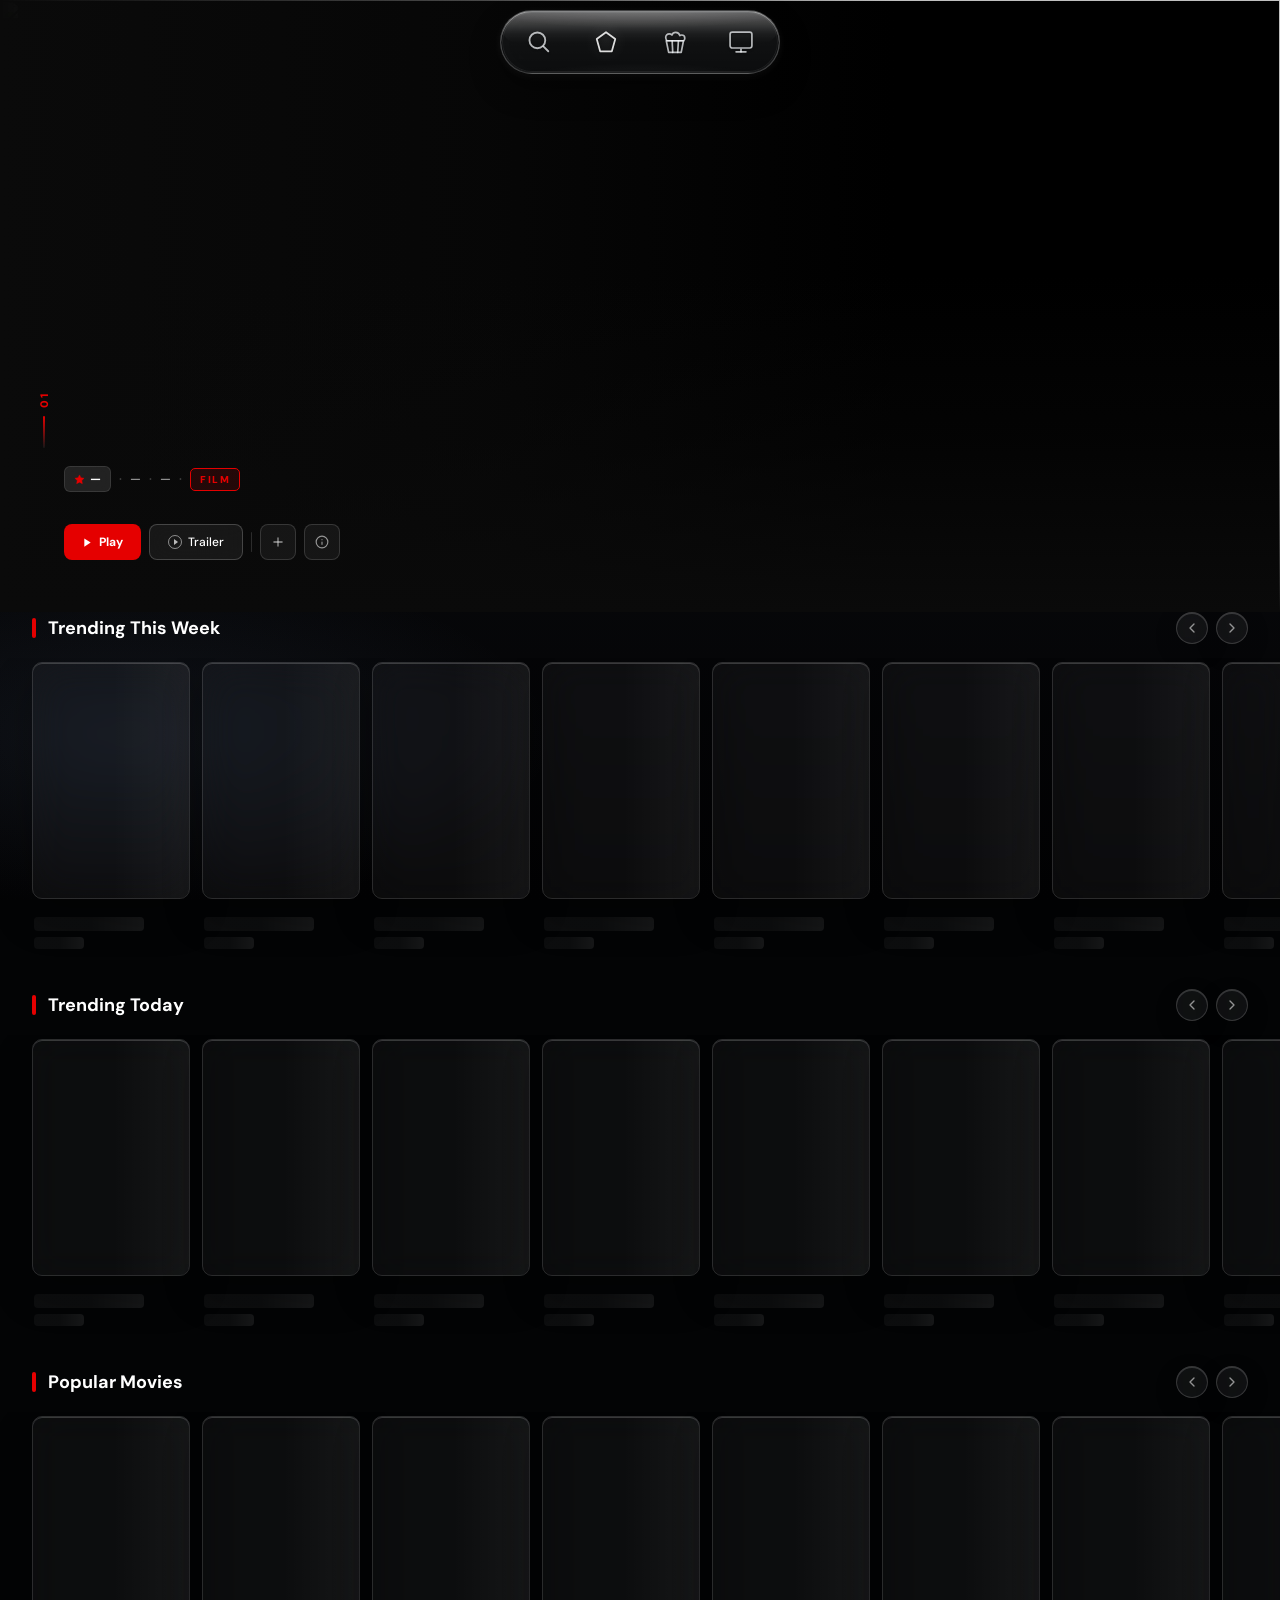
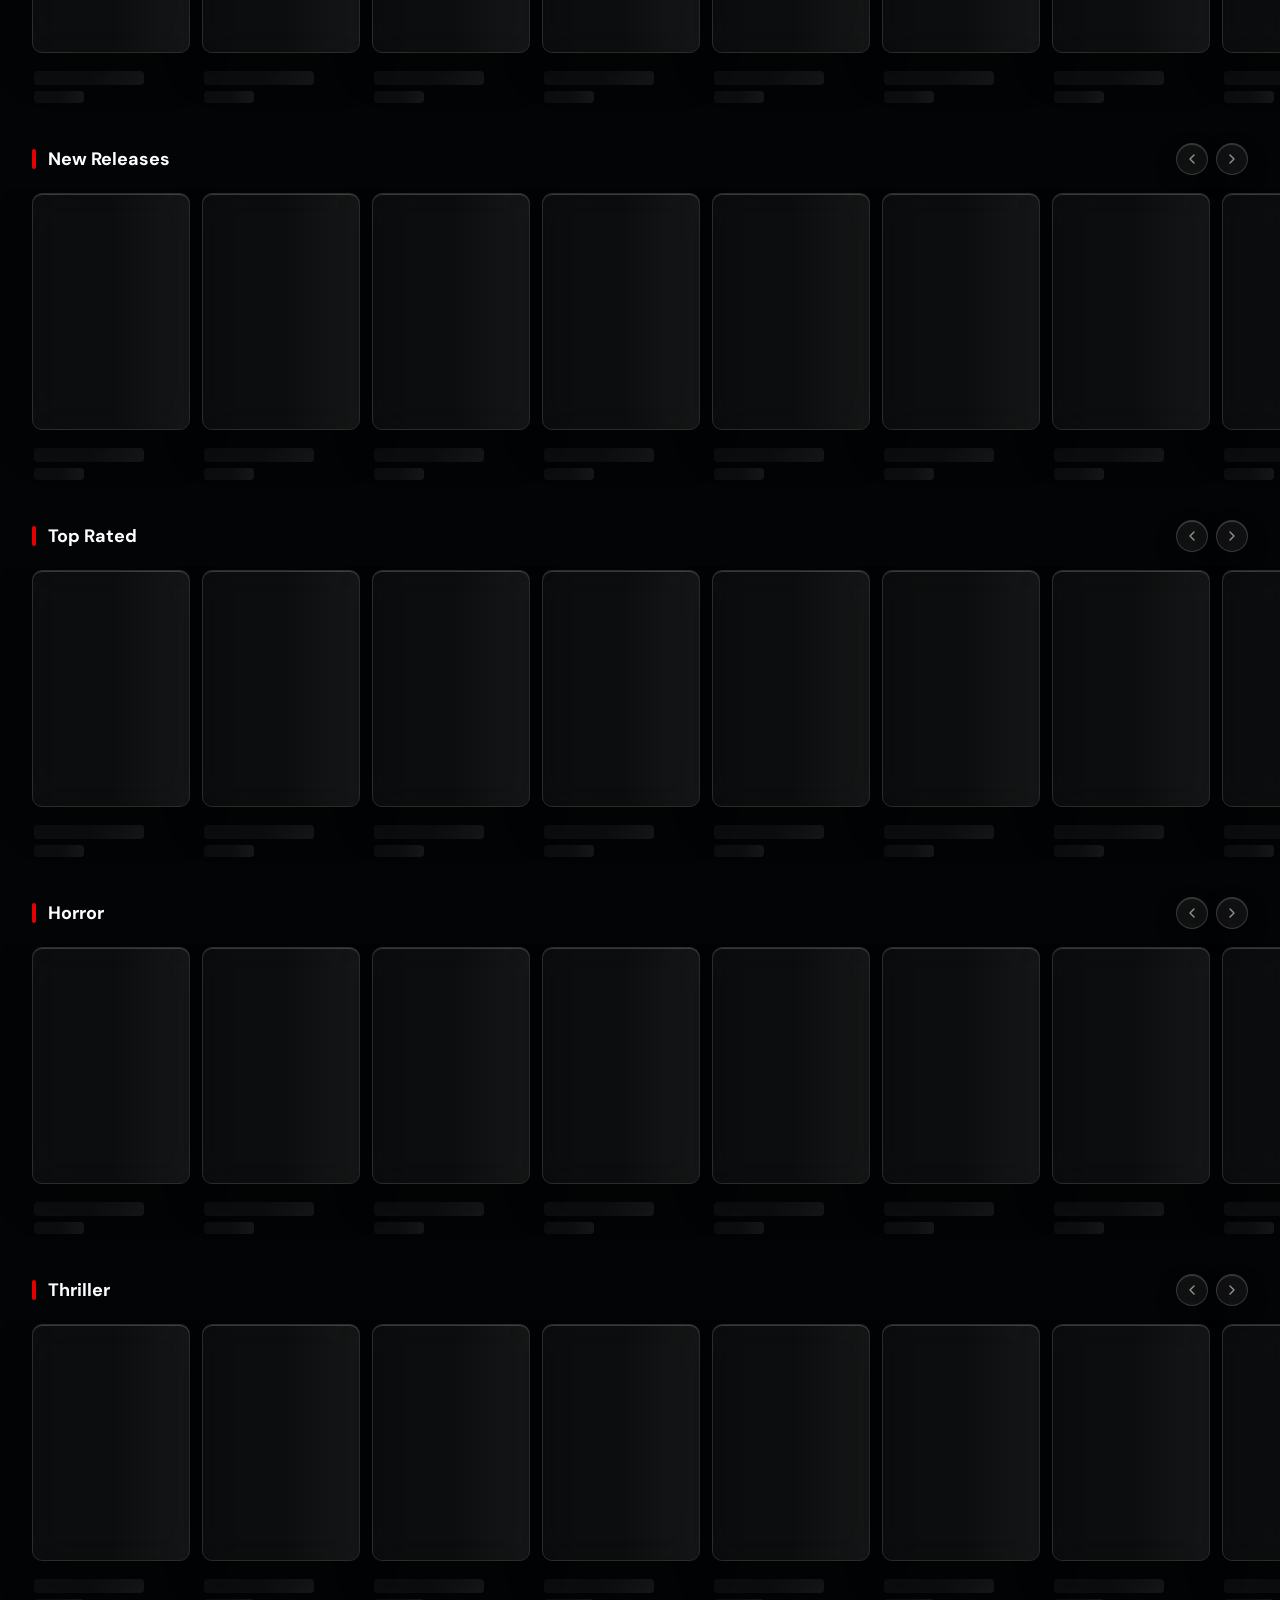
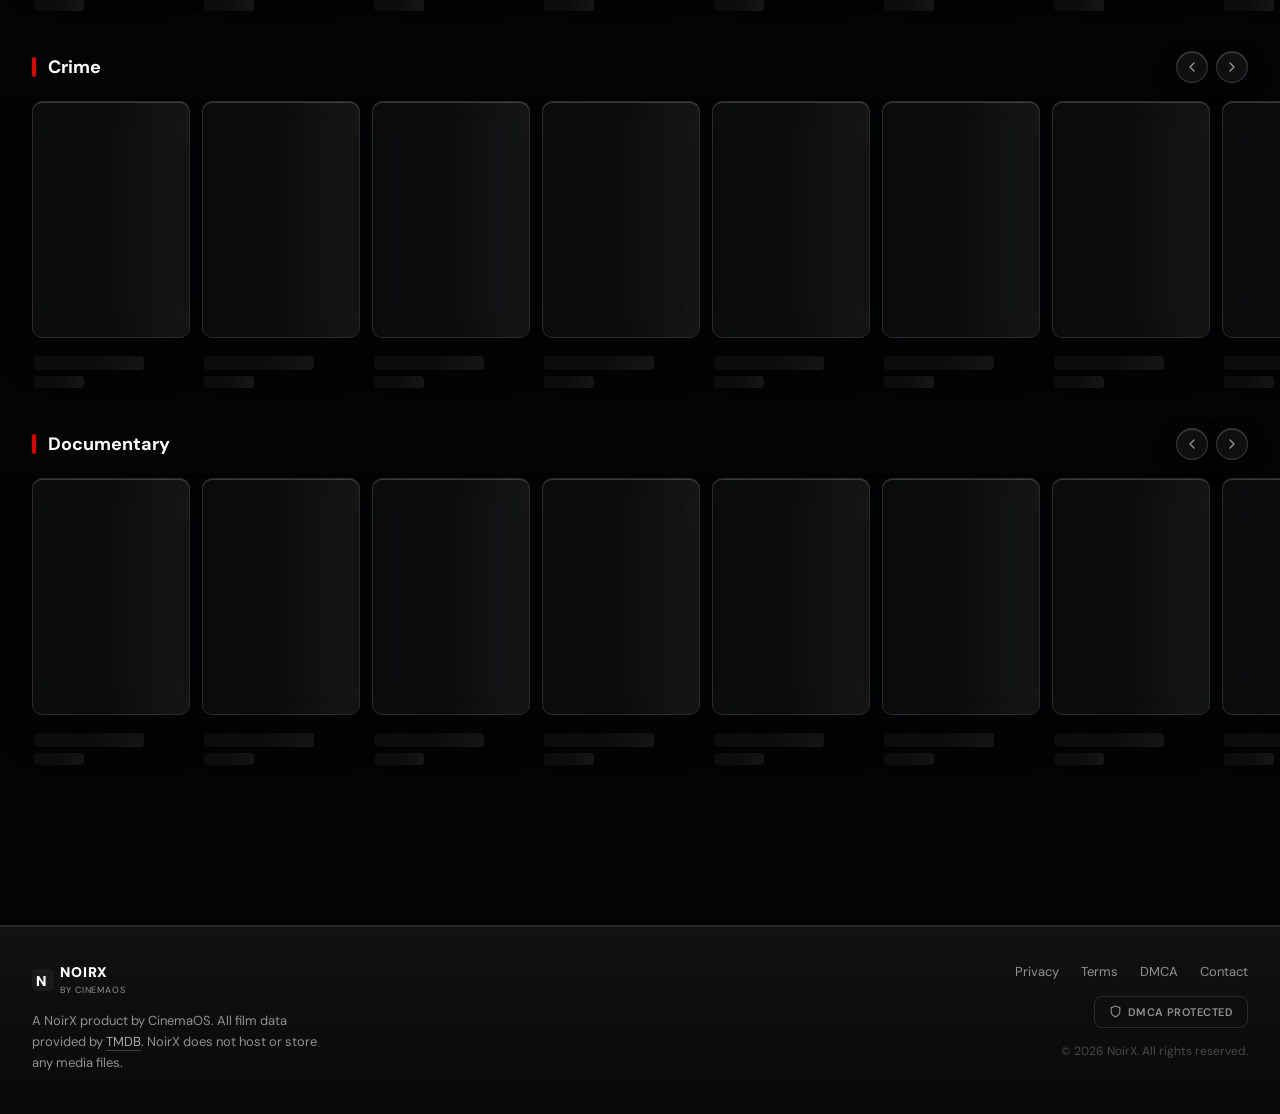
==== commit a3c02f9f: "Player: remove backdrop entirely (black in all states) Co-Authored-By: Claude Opus 4.8 <noreply@anth" ====
--- a/index.html
+++ b/index.html
@@ -1392,10 +1392,9 @@
     position: absolute; inset: 0;
     background-size: cover; background-position: center;
     filter: brightness(0.38);
-    transition: opacity 0.4s ease;
-  }
-  /* Once playback starts, black out the backdrop so the video sits on clean black (all screens) */
-  .fp-overlay.fp-playing .fp-bg { opacity: 0; }
+  }
+  /* No backdrop behind the player video — always black, whether playing or paused */
+  .fp-overlay.open .fp-bg { opacity: 0; }
   .fp-grain {
     position: absolute; inset: 0;
     background-image: url("data:image/svg+xml,%3Csvg viewBox='0 0 200 200' xmlns='http://www.w3.org/2000/svg'%3E%3Cfilter id='n'%3E%3CfeTurbulence type='fractalNoise' baseFrequency='0.9' numOctaves='4' stitchTiles='stitch'/%3E%3C/filter%3E%3Crect width='100%25' height='100%25' filter='url(%23n)' opacity='0.06'/%3E%3C/svg%3E");
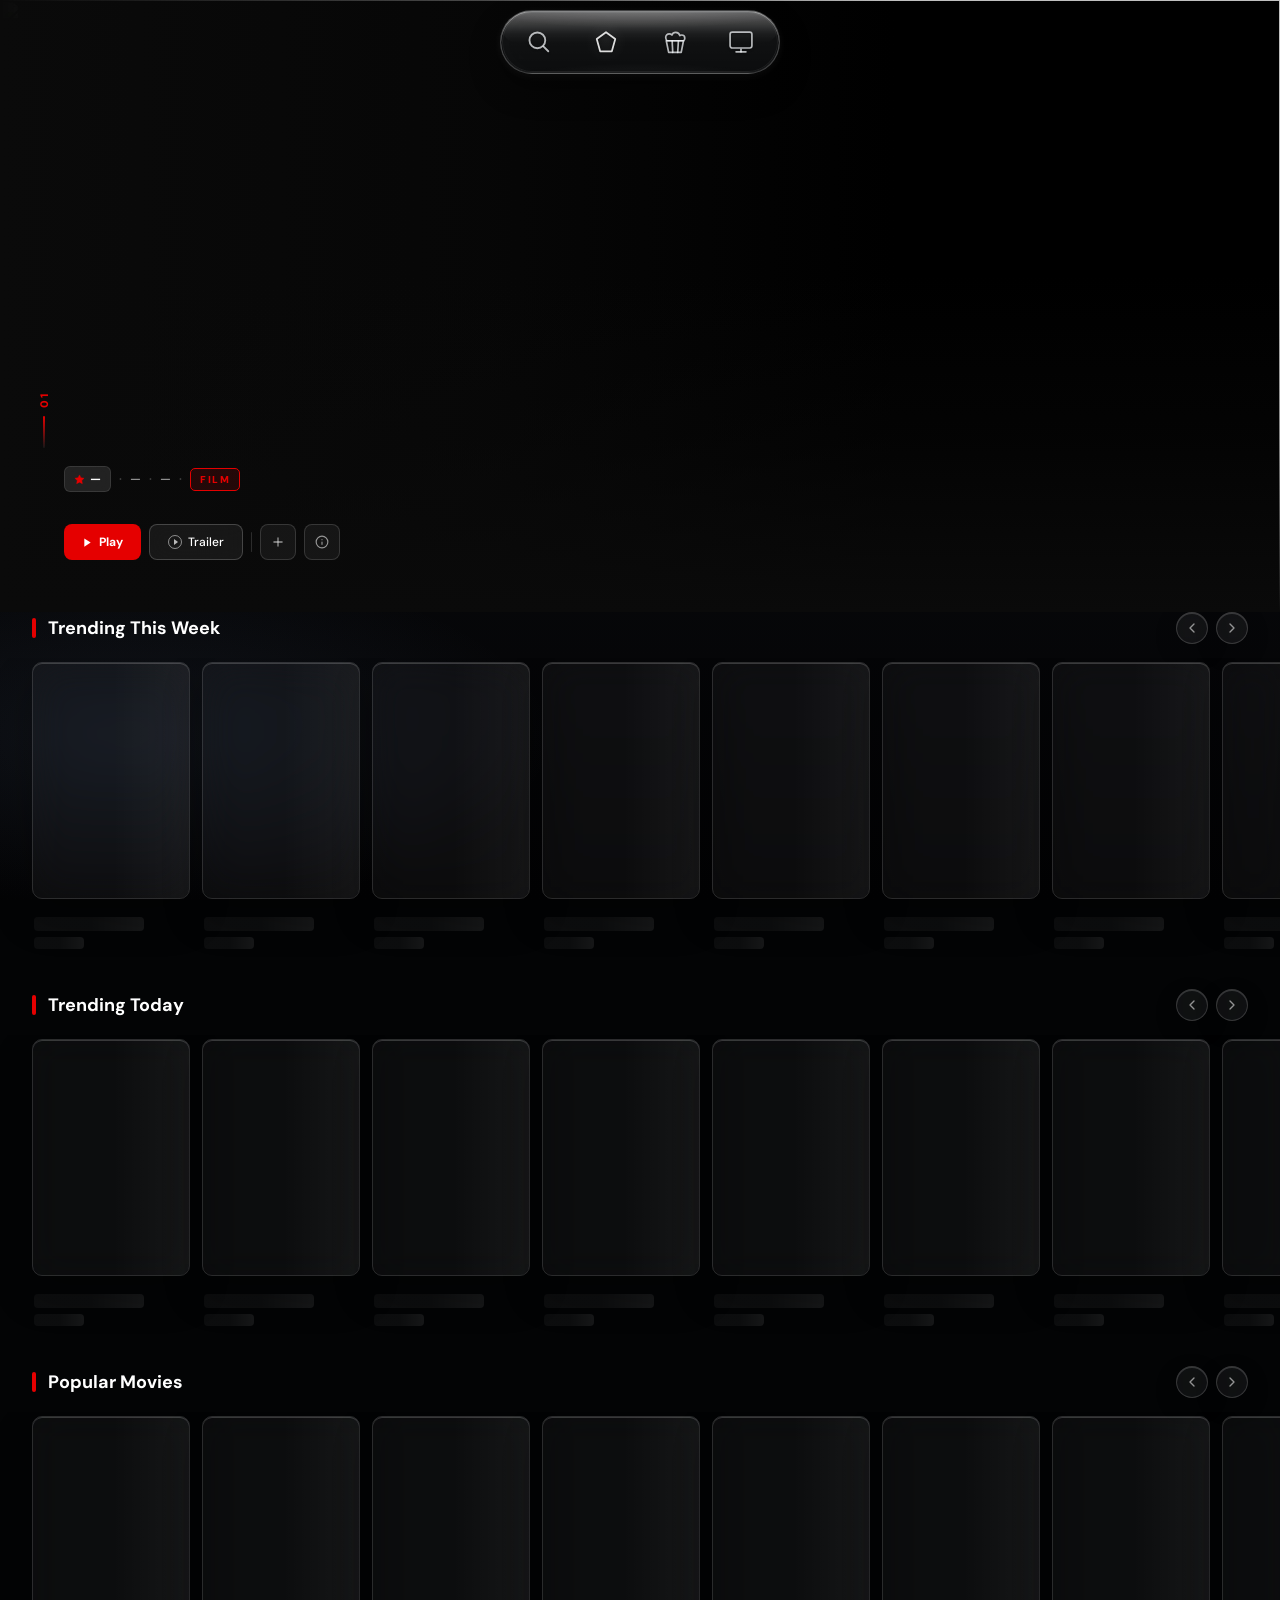
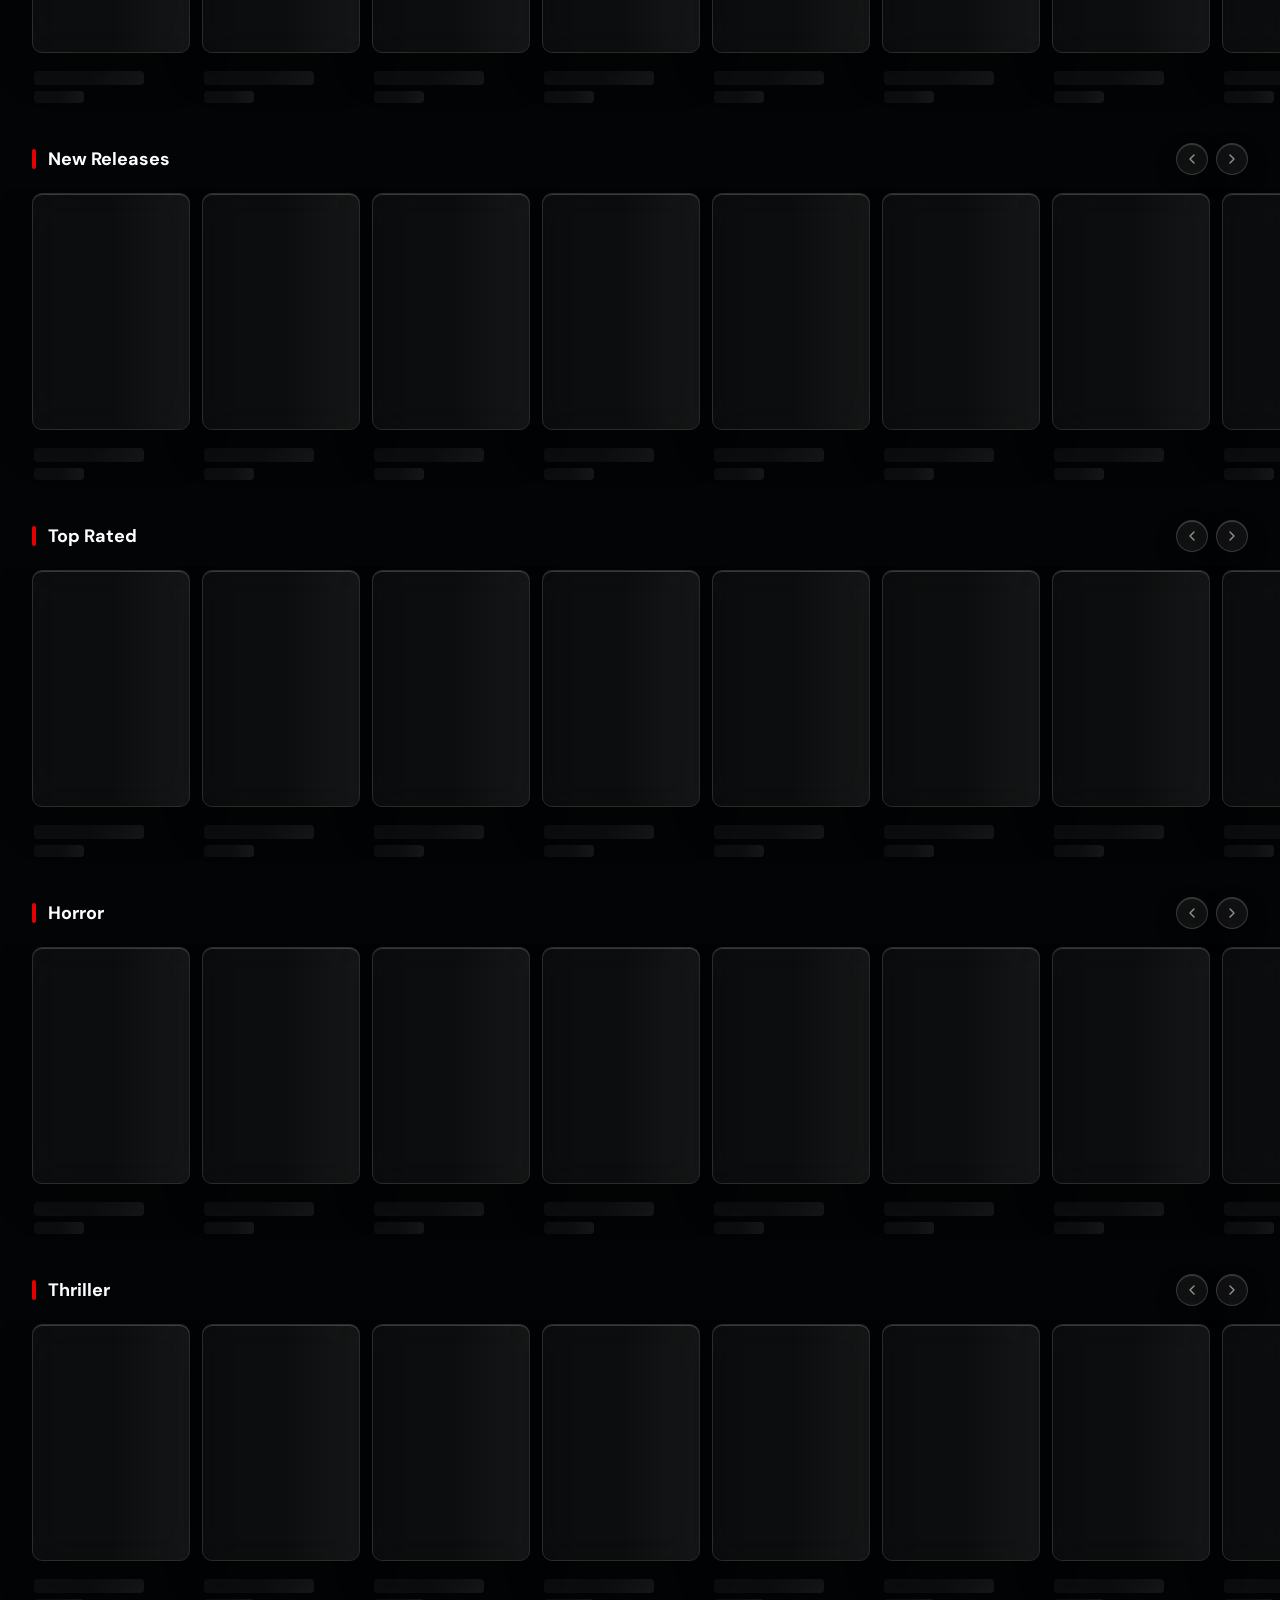
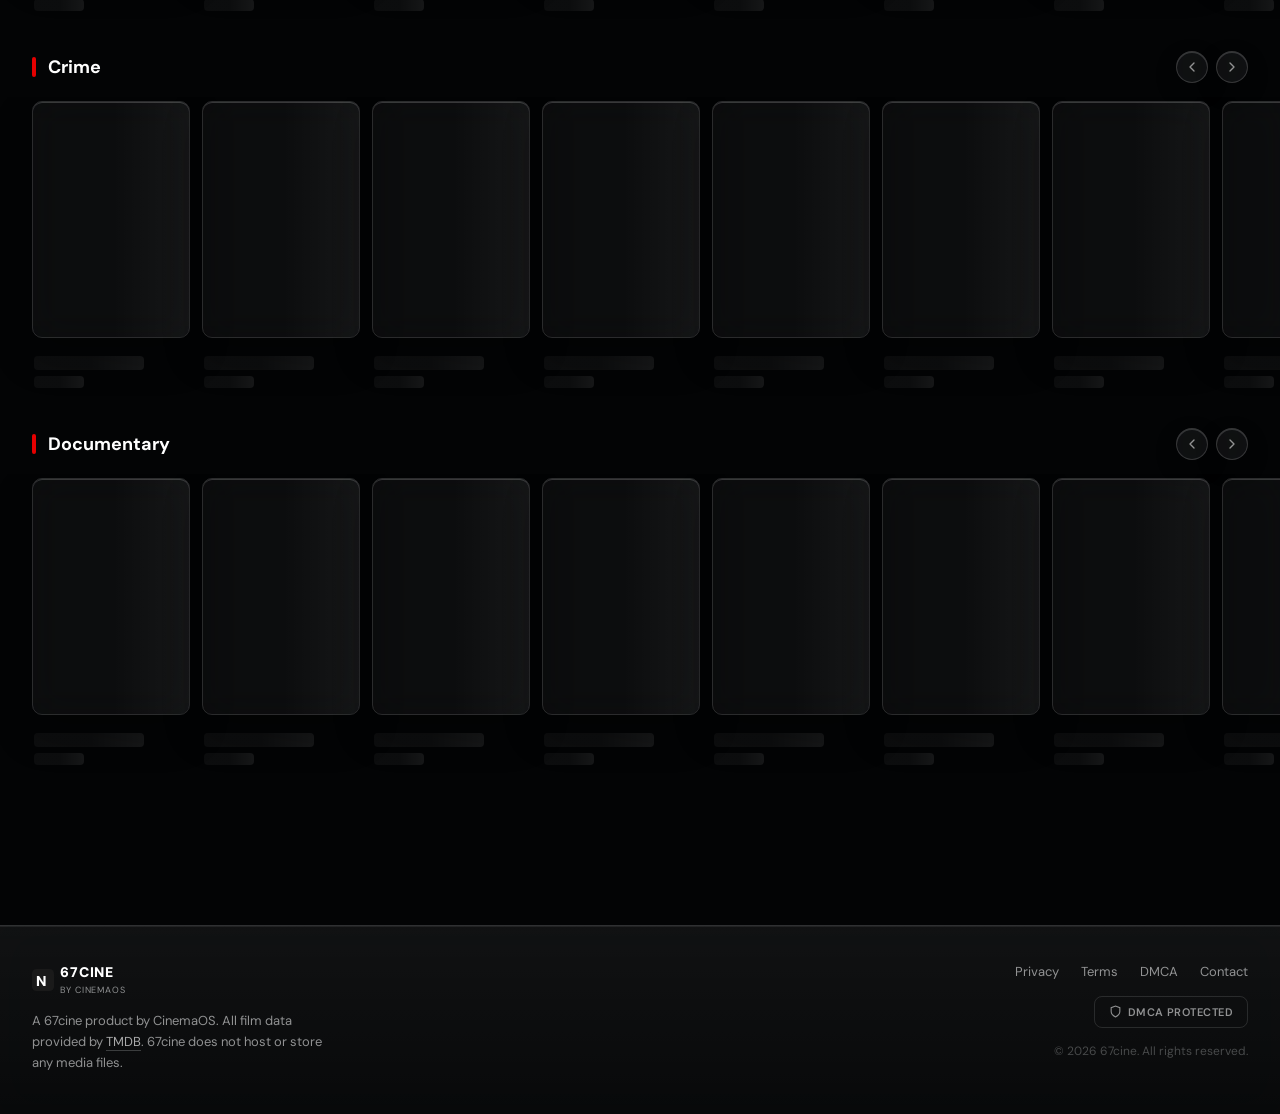
==== commit 28fbf997: "Rebrand visible name NoirX -> 67cine Co-Authored-By: Claude Opus 4.8 <noreply@anthropic.com>" ====
--- a/index.html
+++ b/index.html
@@ -3,7 +3,7 @@
 <head>
 <meta charset="UTF-8">
 <meta name="viewport" content="width=device-width, initial-scale=1.0">
-<title>NoirX — Stream Movies &amp; TV Shows</title>
+<title>67cine — Stream Movies &amp; TV Shows</title>
 <link rel="preconnect" href="https://fonts.googleapis.com">
 <link rel="preconnect" href="https://fonts.gstatic.com" crossorigin>
 <link href="https://fonts.googleapis.com/css2?family=DM+Sans:ital,opsz,wght@0,9..40,400;0,9..40,500;0,9..40,700;0,9..40,900&display=swap" rel="stylesheet">
@@ -1662,12 +1662,12 @@
       <div class="footer-logo-mark">
         <svg width="22" height="22" viewBox="0 0 40 40" fill="none"><rect width="40" height="40" rx="8" fill="#1a1a1a"/><text x="7" y="30" font-family="'DM Sans',sans-serif" font-weight="900" font-size="26" fill="white">N</text></svg>
         <div>
-          <div class="footer-logo-text">NOIRX</div>
+          <div class="footer-logo-text">67CINE</div>
           <div class="footer-tagline">by CinemaOS</div>
         </div>
       </div>
     </a>
-    <p class="footer-desc">A NoirX product by CinemaOS. All film data provided by <a href="https://www.themoviedb.org" target="_blank">TMDB</a>. NoirX does not host or store any media files.</p>
+    <p class="footer-desc">A 67cine product by CinemaOS. All film data provided by <a href="https://www.themoviedb.org" target="_blank">TMDB</a>. 67cine does not host or store any media files.</p>
   </div>
   <div class="footer-right">
     <div class="footer-links">
@@ -1680,7 +1680,7 @@
       <svg viewBox="0 0 24 24" fill="none" stroke="currentColor" stroke-width="2" stroke-linecap="round"><path d="M12 22s8-4 8-10V5l-8-3-8 3v7c0 6 8 10 8 10z"/></svg>
       DMCA PROTECTED
     </div>
-    <span class="footer-copy">© 2026 NoirX. All rights reserved.</span>
+    <span class="footer-copy">© 2026 67cine. All rights reserved.</span>
   </div>
 </footer>
 
@@ -2063,7 +2063,7 @@
 }
 
 init().catch(err => {
-  console.error('NoirX init error:', err);
+  console.error('67cine init error:', err);
   document.getElementById('loading-overlay').classList.add('fade-out');
 });
 
